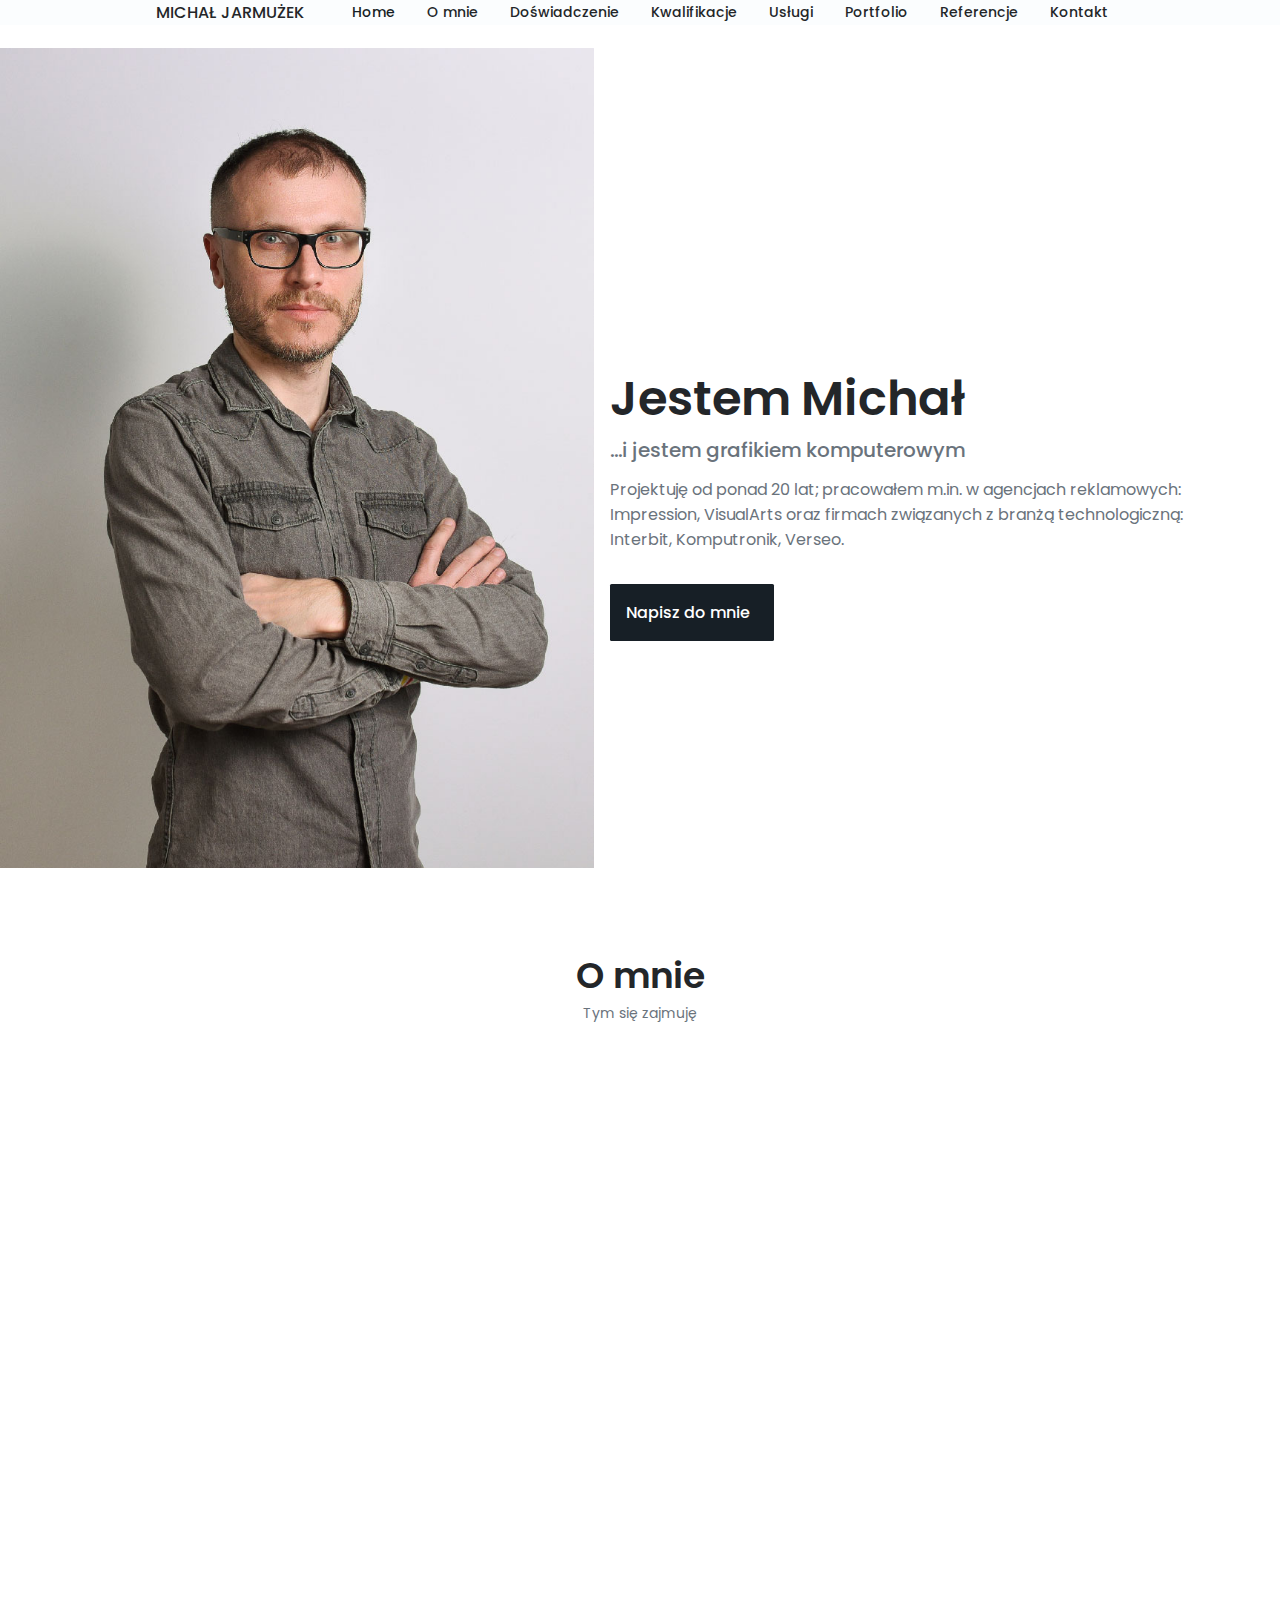
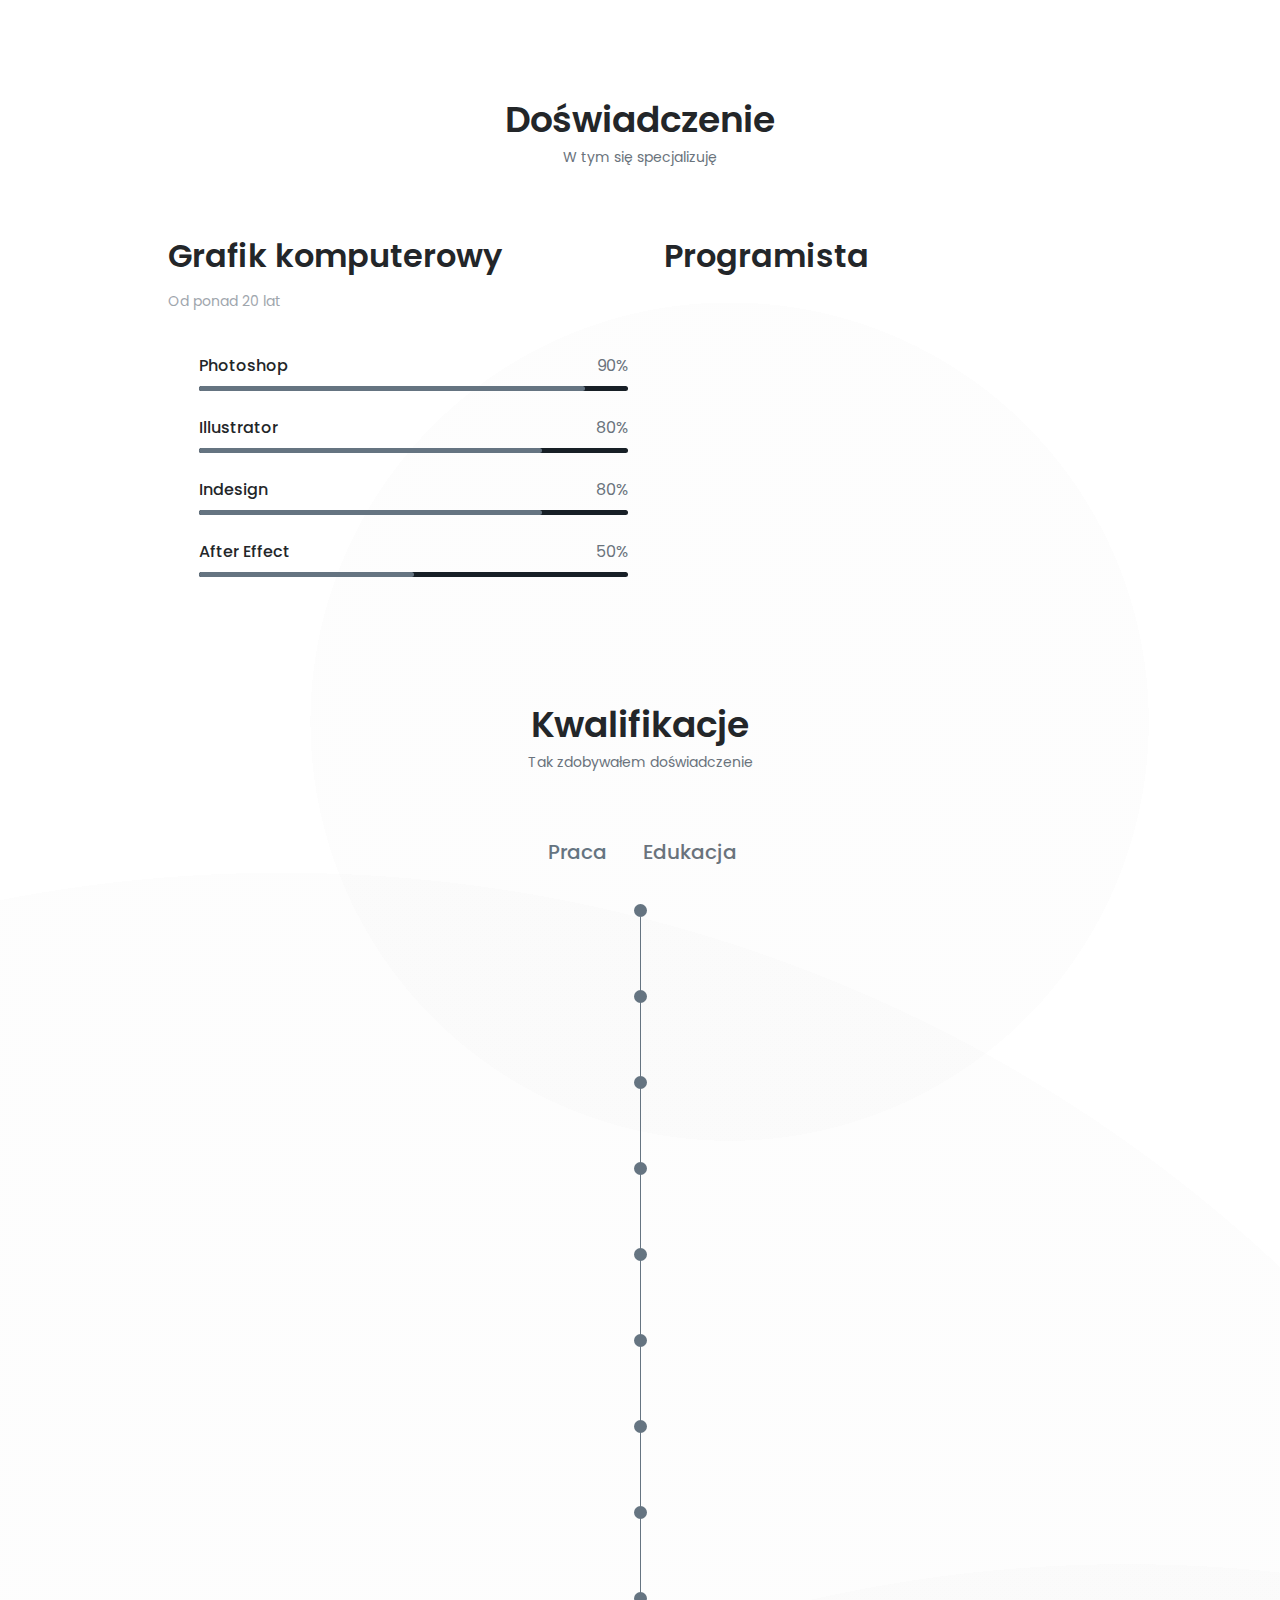
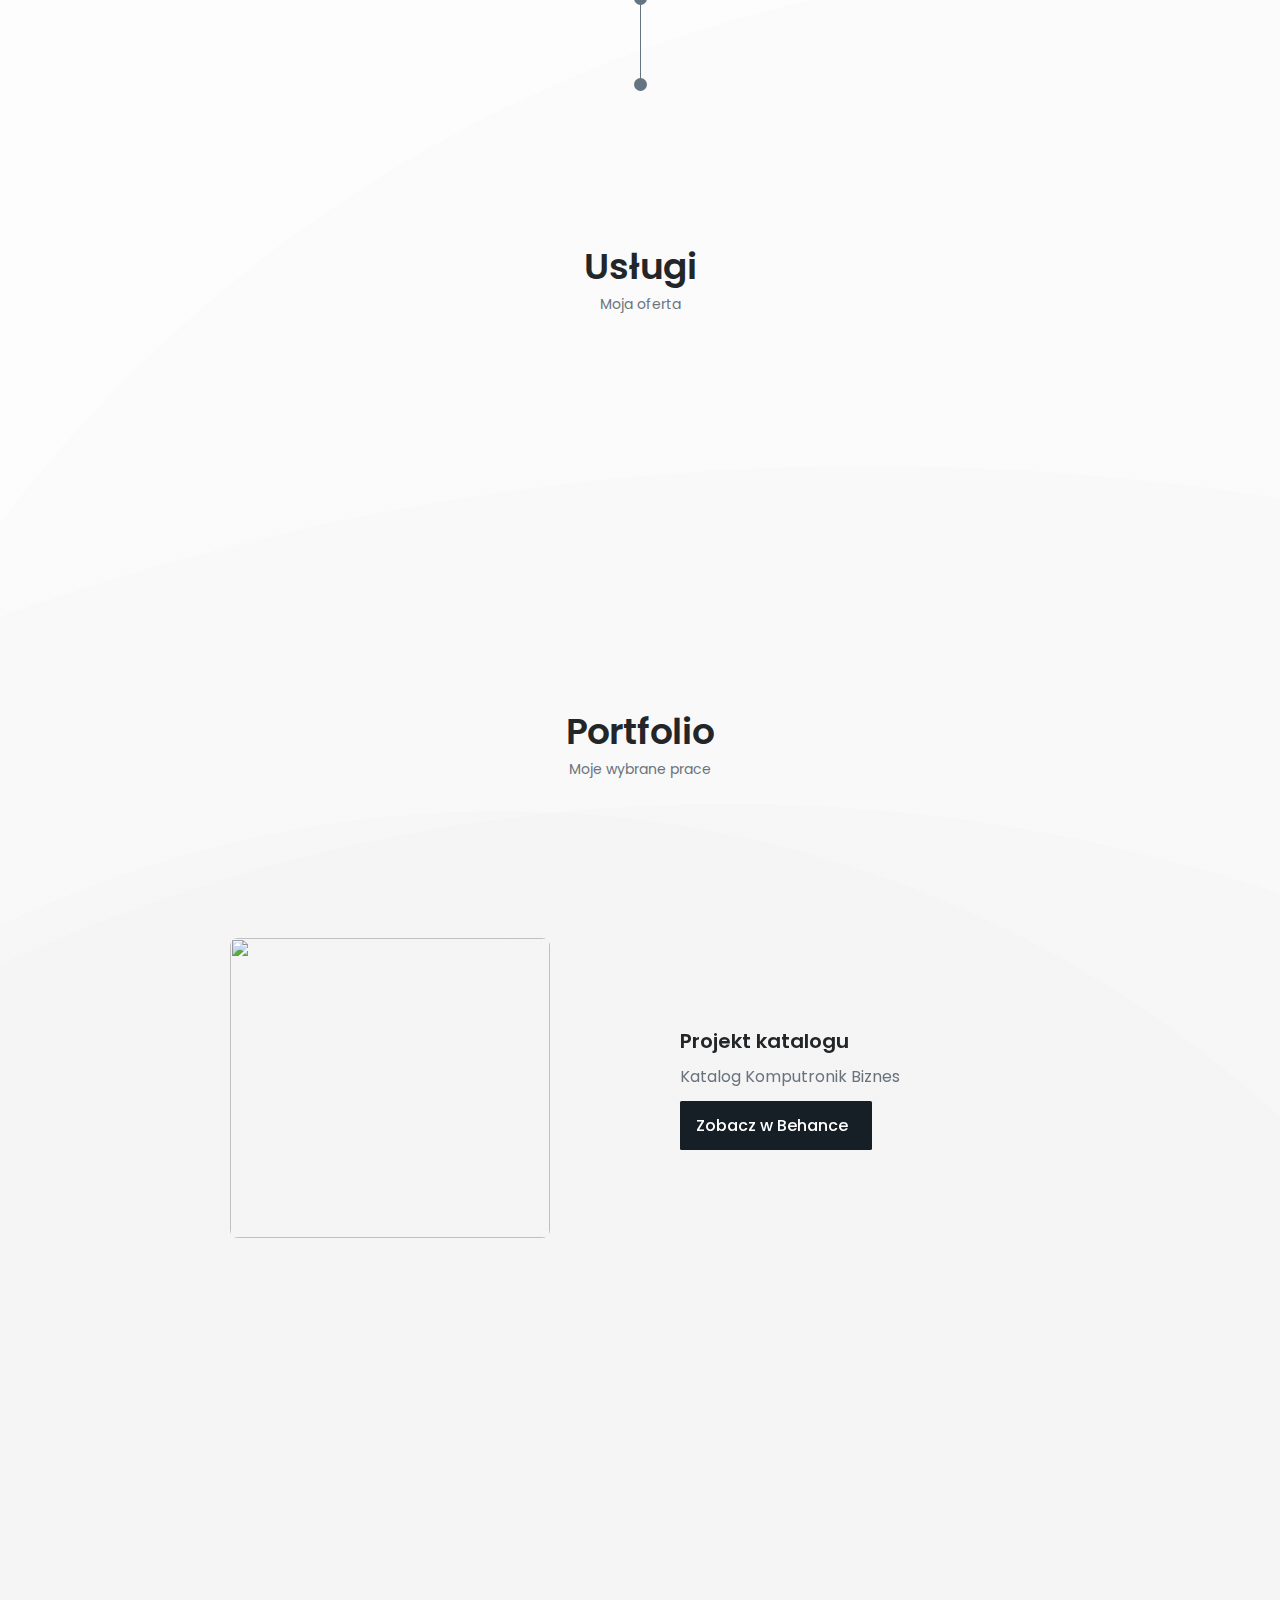
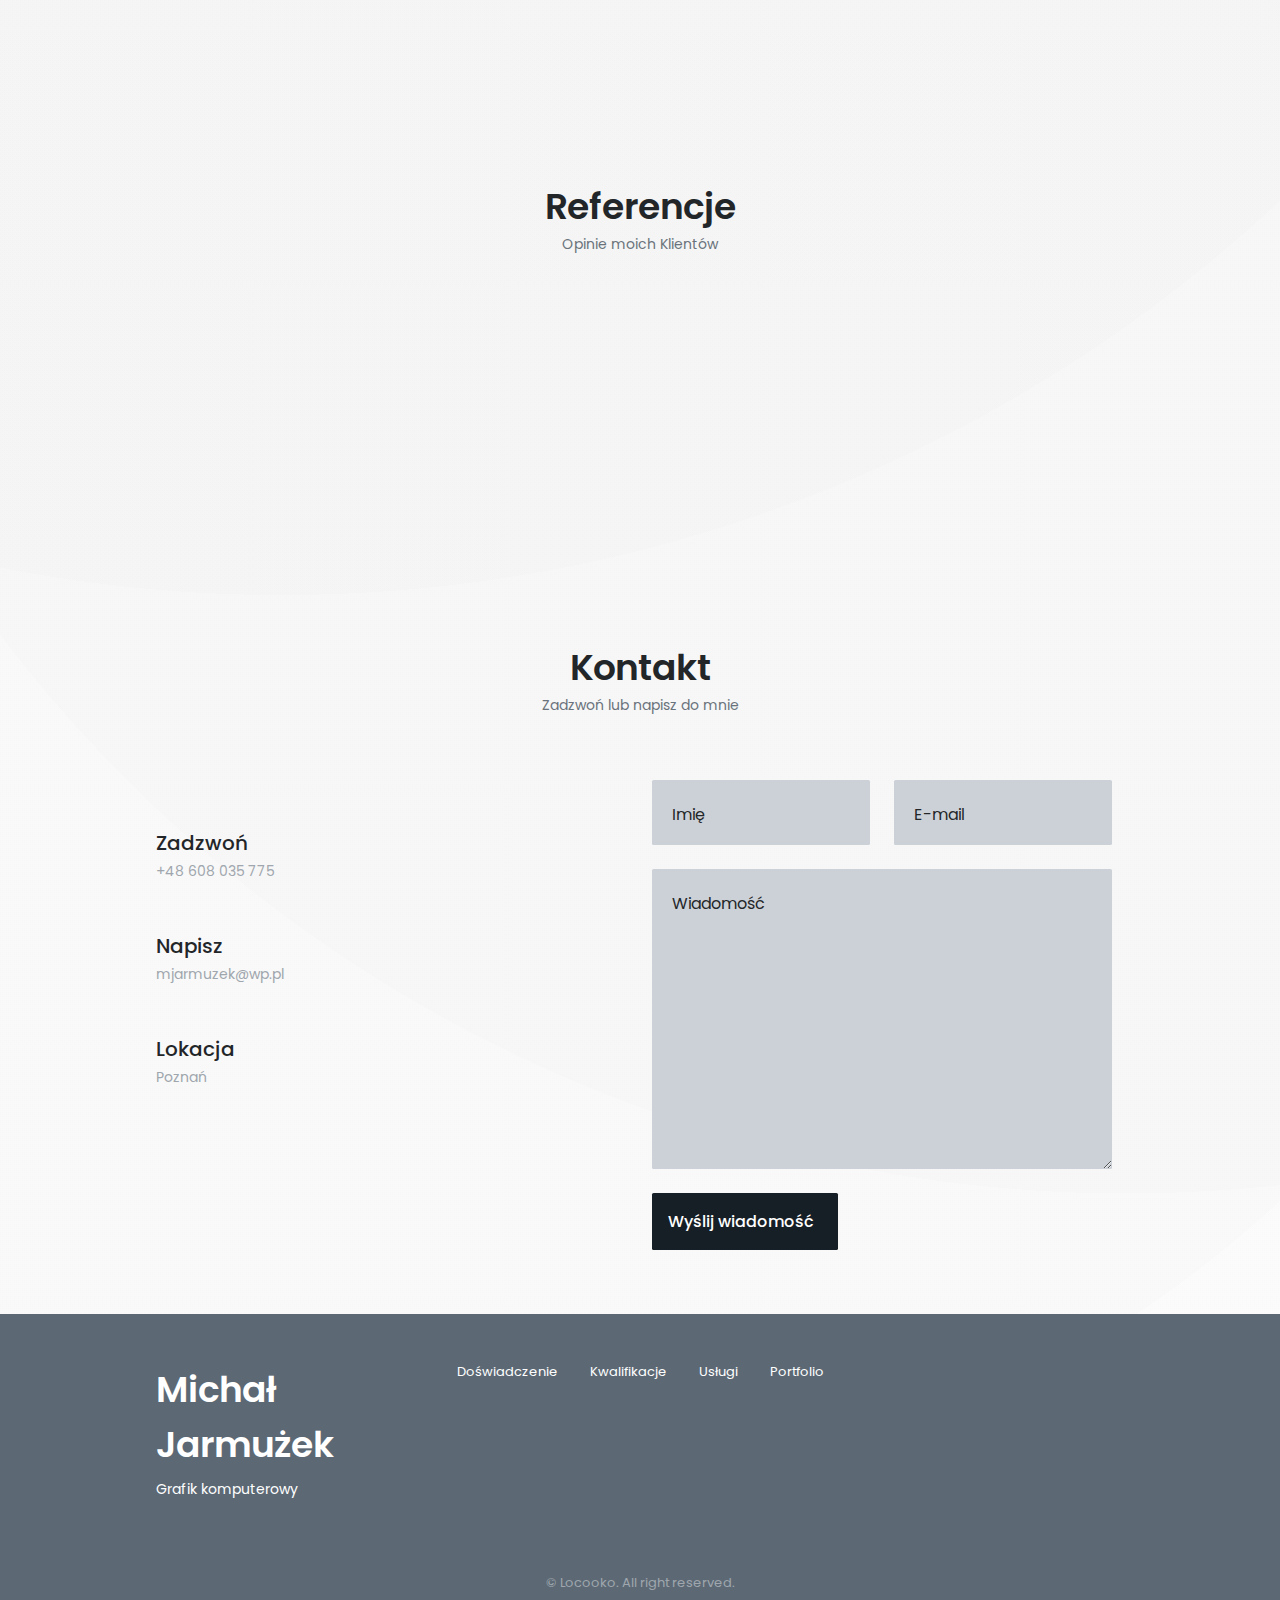
==== index.html @ 57dec16c "Update Portfolio" ====
<!-- https://youtu.be/27JtRAI3QO8?t=8232
www.vantajs.com -->
<!DOCTYPE html>
<html lang="en">

<head>
    <meta charset="UTF-8">
    <meta name="viewport" content="width=device-width, initial-scale=1.0">

    <!--==================== UNICONS ====================-->
    <!-- https://iconscout.com/unicons -->
    <link rel="stylesheet" href="https://unicons.iconscout.com/release/v4.0.0/css/line.css">


    <!--==================== SWIPER CSS ====================-->
    <link rel="stylesheet" href="assets/css/swiper-bundle.min.css">

    <!--==================== CSS ====================-->
    <link rel="stylesheet" href="assets/css/styles.css">

    <!--==================== FADE ====================-->
    <link rel="stylesheet" href="https://unpkg.com/aos@next/dist/aos.css" />

    <title>Michał Jarmużek | PORTFOLIO</title>
</head>

<body>
    <!--==================== HEADER ====================-->
    <header class="header" id="header">
        <nav class="nav container">
            <a href="" class="nav__logo">Michał Jarmużek</a>
            <div class="nav__menu" id="nav-menu">
                <ul class="nav__list grid">
                    <li class="nav__item">
                        <a href="#home" class="nav__link active-link">
                            <i class="uil uil-estate nav__icon"></i> Home
                        </a>
                    </li>
                    <li class="nav__item">
                        <a href="#about" class="nav__link">
                            <i class="uil uil-user nav__icon"></i> O&nbsp;mnie
                        </a>
                    </li>
                    <li class="nav__item">
                        <a href="#skills" class="nav__link">
                            <i class="uil uil-file-alt nav__icon"></i> Doświadczenie
                        </a>
                    </li>
                    <li class="nav__item">
                        <a href="#qualifications" class="nav__link">
                            <i class="uil uil-briefcase-alt nav__icon"></i> Kwalifikacje
                        </a>
                    </li>
                    <li class="nav__item">
                        <a href="#services" class="nav__link">
                            <i class="uil uil-briefcase-alt nav__icon"></i> Usługi
                        </a>
                    </li>
                    <li class="nav__item">
                        <a href="#portfolio" class="nav__link">
                            <i class="uil uil-scenery nav__icon"></i> Portfolio
                        </a>
                    </li>
                    <li class="nav__item">
                        <a href="#testimonials" class="nav__link">
                            <i class="uil uil-clipboard-notes nav__icon"></i> Referencje
                        </a>
                    </li>
                    <li class="nav__item">
                        <a href="#contact" class="nav__link">
                            <i class="uil uil-message nav__icon"></i> Kontakt
                        </a>
                    </li>
                </ul>
                <i class="uil uil-times nav__close" id="nav-close"></i>
            </div>
            <div class="nav__btns">
                <!-- dark mode button -->
                <i class="uil uil-moon change-theme" id="theme-button"></i>
                <div class="nav__toggle" id="nav-toggle">
                    <!-- <i class="uil uil-apps"></i> -->
                    <i class="uil uil-bars"></i>
                </div>
            </div>
        </nav>
    </header>
    <!--==================== MAIN ====================-->
    <main class="main">
        <!--==================== HOME ====================-->
        <section class="home section" id="home">
            <div class="home__container grid">
                <div class="home__photo"><img src="assets/img/about3.jpg" alt=""></div>
                <div class="home__content container grid">
                    <div class="home__data">
                        <h1 class="home__title">Jestem Michał</h1>
                        <h3 class="home__subtitle">...i jestem grafikiem komputerowym</h3>
                        <p class="home__description">
                            Projektuję od ponad 20 lat; pracowałem m.in. w agencjach reklamowych: Impression, VisualArts
                            oraz firmach związanych z branżą technologiczną: Interbit, Komputronik, Verseo.
                        </p>
                        <a href="#contact" class="button button--flex" data-tilt data-tilt-max="20" data-tilt-speed="600"
                            data-tilt-perspective="800">
                            Napisz do mnie <i class="uil uil-message button__icon"></i>
                        </a>
                    </div>
                </div>
            </div>
        </section>

        <!--==================== ABOUT ====================-->
        <section class="about section" id="about">
            <h2 class="section__title">O mnie</h2>
            <span class="section__subtitle">Tym się zajmuję</span>
            <div class="about__container container grid">
                <img src="assets/img/about2.jpg" alt="" class="about__img" data-aos="fade-right"
                    data-aos-duration="1000" data-aos-once="false">
                <div class="about__data" data-aos="fade-left" data-aos-duration="1000" data-aos-once="false">
                    <p class="about__descrition">
                        Moja praca polega na wykonywaniu szerokiego spektrum zadań: od prac koncepcyjnych, przez
                        projektowanie, po kodowanie. Biorę udział w pracach działu kreacji, przygotowuję grafiki
                        koncepcyjne, opracowuję key visuale akcji reklamowych. Zajmuję się przygotowaniem kreacji do
                        kampanii online i outdoor.
                        <br><br>Do wachlarza moich obowiązków należy także projektowanie UI. Wieloletnie doświadczenie
                        wykorzystuję w pracach związanych z projektowaniem UX. Zastosowanie moich pomysłów pomogło
                        usprawnić proces zakupowy w sklepie internetowym Komputronik.pl.
                    </p>
                    <div class="about__info">
                        <div>
                            <span class="about__info-title">20+</span>
                            <span class="about__info-name">Lat <br> doświadczenia</span>
                        </div>
                        <div>
                            <span class="about__info-title">200+</span>
                            <span class="about__info-name">Skończonych <br> projektów</span>
                        </div>
                        <div>
                            <span class="about__info-title">35+</span>
                            <span class="about__info-name">Zadowolonych <br> Klientów</span>
                        </div>
                    </div>
                    <div class="about__buttons">
                        <a download="" href="assets/pdf/Alexa-Cv.pdf" class="button button flex" data-tilt
                            data-tilt-max="20" data-tilt-speed="600" data-tilt-perspective="800">
                            Pobierz CV (PDF)<i class="uil uil-download-alt button__icon"></i>
                        </a>
                    </div>
                </div>
            </div>
        </section>

        <!--==================== SKILLS ====================-->
        <section class="skills section" id="skills">
            <h2 class="section__title">Doświadczenie</h2>
            <span class="section__subtitle">W tym się specjalizuję</span>
            <div class="skills__container container grid">
                <!--==================== SKILL 1 ====================-->
                <div class="skills__content skills__open">
                    <div class="skills__header">
                        <i class="uil uil-swatchbook skills__icon"></i>
                        <div>
                            <h1 class="skills__titles">
                                Grafik komputerowy
                            </h1>
                            <span class="skills__subtitle">Od ponad 20 lat</span>
                        </div>
                        <i class="uil uil-angle-down skills__arrow"></i>
                    </div>
                    <div class="skills__list grid">
                        <div class="skills__data">
                            <div class="skills__titles">
                                <h3 class="skills__name">Photoshop</h3>
                                <span class="skills__number">90%</span>
                            </div>
                            <div class="skills__bar">
                                <span class="skills__percentage skills__photoshop"></span>
                            </div>
                        </div>
                        <div class="skills__data">
                            <div class="skills__titles">
                                <h3 class="skills__name">Illustrator</h3>
                                <span class="skills__number">80%</span>
                            </div>
                            <div class="skills__bar">
                                <span class="skills__percentage skills__illustrator"></span>
                            </div>
                        </div>
                        <div class="skills__data">
                            <div class="skills__titles">
                                <h3 class="skills__name">Indesign</h3>
                                <span class="skills__number">80%</span>
                            </div>
                            <div class="skills__bar">
                                <span class="skills__percentage skills__indesign"></span>
                            </div>
                        </div>
                        <div class="skills__data">
                            <div class="skills__titles">
                                <h3 class="skills__name">After Effect</h3>
                                <span class="skills__number">50%</span>
                            </div>
                            <div class="skills__bar">
                                <span class="skills__percentage skills__after"></span>
                            </div>
                        </div>
                    </div>
                </div>
                <!--==================== SKILL 2 ====================-->
                <div class="skills__content skills__close">
                    <div class="skills__header">
                        <i class="uil uil-brackets-curly skills__icon"></i>
                        <div>
                            <h1 class="skills__titles">
                                Programista
                            </h1>
                            <!-- <span class="skills__subtitle">Od ponad 5 lat</span> -->
                        </div>
                        <i class="uil uil-angle-down skills__arrow"></i>
                    </div>
                    <div class="skills__list grid">
                        <div class="skills__data">
                            <div class="skills__titles">
                                <h3 class="skills__name">HTML</h3>
                                <span class="skills__number">90%</span>
                            </div>
                            <div class="skills__bar">
                                <span class="skills__percentage skills__html"></span>
                            </div>
                        </div>
                        <div class="skills__data">
                            <div class="skills__titles">
                                <h3 class="skills__name">CSS</h3>
                                <span class="skills__number">70%</span>
                            </div>
                            <div class="skills__bar">
                                <span class="skills__percentage skills__css"></span>
                            </div>
                        </div>
                        <div class="skills__data">
                            <div class="skills__titles">
                                <h3 class="skills__name">JS</h3>
                                <span class="skills__number">50%</span>
                            </div>
                            <div class="skills__bar">
                                <span class="skills__percentage skills__js"></span>
                            </div>
                        </div>
                        <div class="skills__data">
                            <div class="skills__titles">
                                <h3 class="skills__name">Python</h3>
                                <span class="skills__number">30%</span>
                            </div>
                            <div class="skills__bar">
                                <span class="skills__percentage skills__python"></span>
                            </div>
                        </div>
                    </div>
                </div>

            </div>
        </section>

        <!--==================== QUALIFICATION ====================-->
        <section class="qualification section" id="qualifications">
            <h2 class="section__title">Kwalifikacje</h2>
            <span class="section__subtitle">Tak zdobywałem doświadczenie</span>
            <div class="qualification__container container">
                <div class="qualification__tabs">
                    <div class="qualification__button button--flex qualification__active" data-target="#work">
                        <i class="uil uil-briefcase-alt qualification__icon"></i> Praca
                    </div>
                    <div class="qualification__button button--flex" data-target="#education">
                        <i class="uil uil-graduation-cap qualification__icon"></i> Edukacja
                    </div>
                </div>
                <div class="qualification__sections">
                    <!--==================== QUALIFICATION CONTENT 1 ====================-->
                    <div class="qualification__content" data-content id="education">
                        <div class="qualification__data">
                            <div data-aos="fade-up" data-aos-duration="1000" data-aos-once="false">
                                <h3 class="qualification__title">Informatyka w zakresie inżynierii oprogramowania</h3>
                                <span class="qualification__subtitle">Uniwersytet Zielonogórski</span>
                                <div class="qualification__calendar">
                                    <i class="uil uil-calendar-alt"></i> 2001 - 2003
                                </div>
                            </div>
                            <div>
                                <span class="qualification__rounder"></span>
                                <span class="qualification__line"></span>
                            </div>
                        </div>
                        <div class="qualification__data">
                            <div></div>
                            <div>
                                <span class="qualification__rounder"></span>
                                <span class="qualification__line"></span>
                            </div>
                            <div data-aos="fade-up" data-aos-duration="1000" data-aos-once="false">
                                <h3 class="qualification__title">Informatyka w zakresie inżynierii oprogramowania</h3>
                                <span class="qualification__subtitle">Politechnika Zielonogórska</span>
                                <div class="qualification__calendar">
                                    <i class="uil uil-calendar-alt"></i> 1997 - 2001
                                </div>
                            </div>
                        </div>
                        <div class="qualification__data">
                            <div data-aos="fade-up" data-aos-duration="1000" data-aos-once="false">
                                <h3 class="qualification__title">Liceum Ogólnokształcące</h3>
                                <span class="qualification__subtitle">Kościan</span>
                                <div class="qualification__calendar">
                                    <i class="uil uil-calendar-alt"></i> 1993 - 1997
                                </div>
                            </div>
                            <div>
                                <span class="qualification__rounder"></span>
                                <!-- <span class="qualification__line"></span> -->
                            </div>
                        </div>
                    </div>
                    <!--==================== QUALIFICATION CONTENT 2 ====================-->
                    <div class="qualification__content qualification__active" data-content id="work">
                        <div class="qualification__data">
                            <div data-aos="fade-up" data-aos-duration="1000" data-aos-once="false">
                                <h3 class="qualification__title">Graphic Designer</h3>
                                <span class="qualification__subtitle">Verseo ADS</span>
                                <div class="qualification__calendar">
                                    <i class="uil uil-calendar-alt"></i> sie 2020 - obecnie
                                </div>
                            </div>
                            <div>
                                <span class="qualification__rounder"></span>
                                <span class="qualification__line"></span>
                            </div>
                        </div>
                        <div class="qualification__data">
                            <div></div>
                            <div>
                                <span class="qualification__rounder"></span>
                                <span class="qualification__line"></span>
                            </div>
                            <div data-aos="fade-up" data-aos-duration="1000" data-aos-once="false">
                                <h3 class="qualification__title">Graphic Designer</h3>
                                <span class="qualification__subtitle">Locooko</span>
                                <div class="qualification__calendar">
                                    <i class="uil uil-calendar-alt"></i> kwi 2016 - obecnie
                                </div>
                            </div>
                        </div>
                        <div class="qualification__data">
                            <div data-aos="fade-up" data-aos-duration="1000" data-aos-once="false">
                                <h3 class="qualification__title">UX Designer</h3>
                                <span class="qualification__subtitle">Komputronik</span>
                                <div class="qualification__calendar">
                                    <i class="uil uil-calendar-alt"></i> kwi 2017 - mar 2020
                                </div>
                            </div>
                            <div>
                                <span class="qualification__rounder"></span>
                                <span class="qualification__line"></span>
                            </div>
                        </div>
                        <div class="qualification__data">
                            <div></div>
                            <div>
                                <span class="qualification__rounder"></span>
                                <span class="qualification__line"></span>
                            </div>
                            <div data-aos="fade-up" data-aos-duration="1000" data-aos-once="false">
                                <h3 class="qualification__title">Graphic Designer</h3>
                                <span class="qualification__subtitle">Komputronik</span>
                                <div class="qualification__calendar">
                                    <i class="uil uil-calendar-alt"></i> kwi 2016 - mar 2020
                                </div>
                            </div>
                        </div>
                        <div class="qualification__data">
                            <div data-aos="fade-up" data-aos-duration="1000" data-aos-once="false">
                                <h3 class="qualification__title">DTP Specialist</h3>
                                <span class="qualification__subtitle">Komputronik</span>
                                <div class="qualification__calendar">
                                    <i class="uil uil-calendar-alt"></i> paź 2007 - mar 2020
                                </div>
                            </div>
                            <div>
                                <span class="qualification__rounder"></span>
                                <span class="qualification__line"></span>
                            </div>
                        </div>
                        <div class="qualification__data">
                            <div></div>
                            <div>
                                <span class="qualification__rounder"></span>
                                <span class="qualification__line"></span>
                            </div>
                            <div data-aos="fade-up" data-aos-duration="1000" data-aos-once="false">
                                <h3 class="qualification__title">Senior Webmaster</h3>
                                <span class="qualification__subtitle">Komputronik</span>
                                <div class="qualification__calendar">
                                    <i class="uil uil-calendar-alt"></i> paź 2007 - mar 2020
                                </div>
                            </div>
                        </div>
                        <div class="qualification__data">
                            <div data-aos="fade-up" data-aos-duration="1000" data-aos-once="false">
                                <h3 class="qualification__title">Graphic Designer</h3>
                                <span class="qualification__subtitle">VisualArts</span>
                                <div class="qualification__calendar">
                                    <i class="uil uil-calendar-alt"></i> wrz 2005 - kwi 2010
                                </div>
                            </div>
                            <div>
                                <span class="qualification__rounder"></span>
                                <span class="qualification__line"></span>
                            </div>
                        </div>
                        <div class="qualification__data">
                            <div></div>
                            <div>
                                <span class="qualification__rounder"></span>
                                <span class="qualification__line"></span>
                            </div>
                            <div data-aos="fade-up" data-aos-duration="1000" data-aos-once="false">
                                <h3 class="qualification__title">Senior Webmaster</h3>
                                <span class="qualification__subtitle">Interbit</span>
                                <div class="qualification__calendar">
                                    <i class="uil uil-calendar-alt"></i> cze 2002 - sie 2005
                                </div>
                            </div>
                        </div>
                        <div class="qualification__data">
                            <div data-aos="fade-up" data-aos-duration="1000" data-aos-once="false">
                                <h3 class="qualification__title">Web Developer</h3>
                                <span class="qualification__subtitle">VisualArts</span>
                                <div class="qualification__calendar">
                                    <i class="uil uil-calendar-alt"></i> cze 2002 - sie 2005
                                </div>
                            </div>
                            <div>
                                <span class="qualification__rounder"></span>
                                <span class="qualification__line"></span>
                            </div>
                        </div>
                        <div class="qualification__data">
                            <div></div>
                            <div>
                                <span class="qualification__rounder"></span>
                                <!-- <span class="qualification__line"></span> -->
                            </div>
                            <div data-aos="fade-up" data-aos-duration="1000" data-aos-once="false">
                                <h3 class="qualification__title">Graphic Designer</h3>
                                <span class="qualification__subtitle">Impression</span>
                                <div class="qualification__calendar">
                                    <i class="uil uil-calendar-alt"></i> wrz 2000 - maj 2002
                                </div>
                            </div>
                        </div>
                    </div>
                </div>
            </div>
        </section>


        <!--==================== SERVICES ====================-->
        <section class="services section" id="services">
            <h2 class="section__title">Usługi</h2>
            <span class="section__subtitle">Moja oferta</span>

            <div class="services__container container grid">
                <!--==================== SERVICE 1 ====================-->
                <div class="services__content" data-aos="fade-up" data-aos-duration="500" data-aos-once="false">
                    <div>
                        <i class="uil uil-pen services__icon"></i>
                        <h3 class="services__title">Grafik komputerowy</h3>
                    </div>
                    <span class="button button--flex button--small button--link services__button">
                        Sprawdź
                        <i class="uil uil-arrow-right button__icon"></i>
                    </span>
                    <div class="services__modal">
                        <div class="services__modal-content">
                            <h4 class="services__modal-title">Grafik komputerowy</h4>
                            <i class="uil uil-times services__modal-close"></i>
                            <ul class="services__modal-services grid">
                                <li class="services__modal-service">
                                    <i class="uil uil-check-circle services__modal-icon"></i>
                                    <p>Broszury, katalogi </p>
                                </li>
                                <li class="services__modal-service">
                                    <i class="uil uil-check-circle services__modal-icon"></i>
                                    <p>Wizytówki, papier firmowy i koperty </p>
                                </li>
                                <li class="services__modal-service">
                                    <i class="uil uil-check-circle services__modal-icon"></i>
                                    <p>Logo i elementy markowe </p>
                                </li>
                                <li class="services__modal-service">
                                    <i class="uil uil-check-circle services__modal-icon"></i>
                                    <p>Plakaty, banery i oznakowania </p>
                                </li>
                                <li class="services__modal-service">
                                    <i class="uil uil-check-circle services__modal-icon"></i>
                                    <p>Grafika w mediach społecznościowych i cyfrowe reklamy marketingowe </p>
                                </li>
                            </ul>
                        </div>
                    </div>
                </div>
                <!--==================== SERVICE 2 ====================-->
                <div class="services__content" data-aos="fade-up" data-aos-duration="750" data-aos-once="false">
                    <div>
                        <i class="uil uil-web-grid services__icon"></i>
                        <h3 class="services__title">Projektant<br>UI/UX</h3>
                    </div>
                    <span class="button button--flex button--small button--link services__button">
                        Sprawdź
                        <i class="uil uil-arrow-right button__icon"></i>
                    </span>
                    <div class="services__modal">
                        <div class="services__modal-content">
                            <h4 class="services__modal-title">Projektant<br>UI/UX</h4>
                            <i class="uil uil-times services__modal-close"></i>
                            <ul class="services__modal-services grid">
                                <li class="services__modal-service">
                                    <i class="uil uil-check-circle services__modal-icon"></i>
                                    <p>Lorem ipsum dolor sit amet.</p>
                                </li>
                                <li class="services__modal-service">
                                    <i class="uil uil-check-circle services__modal-icon"></i>
                                    <p>Quos! Laudantium, quibusdam earum.</p>
                                </li>
                                <li class="services__modal-service">
                                    <i class="uil uil-check-circle services__modal-icon"></i>
                                    <p>Delectus dolores, dolore officiis voluptas.</p>
                                </li>
                                <li class="services__modal-service">
                                    <i class="uil uil-check-circle services__modal-icon"></i>
                                    <p>Dicta reiciendis? Soluta, blanditiis!</p>
                                </li>
                            </ul>
                        </div>
                    </div>
                </div>
                <!--==================== SERVICE 3 ====================-->
                <div class="services__content" data-aos="fade-up" data-aos-duration="1000" data-aos-once="false">
                    <div>
                        <i class="uil uil-arrow services__icon"></i>
                        <h3 class="services__title">Frontend<br>Developer</h3>
                    </div>
                    <span class="button button--flex button--small button--link services__button">
                        Sprawdź
                        <i class="uil uil-arrow-right button__icon"></i>
                    </span>
                    <div class="services__modal">
                        <div class="services__modal-content">
                            <h4 class="services__modal-title">Frontend<br>Developer</h4>
                            <i class="uil uil-times services__modal-close"></i>
                            <ul class="services__modal-services grid">
                                <li class="services__modal-service">
                                    <i class="uil uil-check-circle services__modal-icon"></i>
                                    <p>Lorem ipsum dolor sit amet.</p>
                                </li>
                                <li class="services__modal-service">
                                    <i class="uil uil-check-circle services__modal-icon"></i>
                                    <p>Quos! Laudantium, quibusdam earum.</p>
                                </li>
                                <li class="services__modal-service">
                                    <i class="uil uil-check-circle services__modal-icon"></i>
                                    <p>Delectus dolores, dolore officiis voluptas.</p>
                                </li>
                                <li class="services__modal-service">
                                    <i class="uil uil-check-circle services__modal-icon"></i>
                                    <p>Dicta reiciendis? Soluta, blanditiis!</p>
                                </li>
                            </ul>
                        </div>
                    </div>
                </div>

            </div>
        </section>

        <!--==================== PORTFOLIO ====================-->
        <section class="portfolio section" id="portfolio">
            <h2 class="section__title">Portfolio</h2>
            <span class="section__subtitle">Moje wybrane prace</span>
            <div class="portfolio__container container swiper-container">
                <div class="portfolio__tabs">
                    <div class="portfolio__topButton button--flex list active" data-filter="all" data-aos="fade-up"
                        data-aos-duration="500" data-aos-once="false" onclick="filterWork()">
                        <i class="uil uil-briefcase-alt portfolio__icon"></i> Wszystkie
                    </div>
                    <div class="portfolio__topButton button--flex list" data-filter="online" data-aos="fade-up"
                        data-aos-duration="750" data-aos-once="false" onclick="filterWork()">
                        <i class="uil uil-graduation-cap portfolio__icon"></i> Online
                    </div>
                    <div class="portfolio__topButton button--flex list" data-filter="print" data-aos="fade-up"
                        data-aos-duration="1000" data-aos-once="false" onclick="filterWork()">
                        <i class="uil uil-print portfolio__icon"></i> Druk
                    </div>
                    <div class="portfolio__topButton button--flex list" data-filter="icons" data-aos="fade-up"
                        data-aos-duration="1000" data-aos-once="false" onclick="filterWork()">
                        <i class="uil uil-icons portfolio__icon"></i> Ikony
                    </div>
                </div>
                <div class="swiper-wrapper">
                    <!--==================== PORTFOLIO ====================-->
                    <div class="portfolio__content grid swiper-slide" data-item="print">
                        <img src="https://mir-s3-cdn-cf.behance.net/project_modules/1400/a3f1d791390387.5e3095b7f1b62.jpg"
                            alt="" class="portfolio__img">
                        <div class="portfolio__data">
                            <h3 class="portfolio__title">Projekt katalogu</h3>
                            <p class="portfolio__description">Katalog Komputronik Biznes</p>
                            <a href="https://www.behance.net/gallery/91390387/Katalog-Komputronik-Biznes"
                                class="button button--flex button--small portfolio__button" data-tilt data-tilt-max="20"
                                data-tilt-speed="600" data-tilt-perspective="800">
                                Zobacz w Behance
                                <i class="uil uil-arrow-right button__icon"></i>
                            </a>
                        </div>
                    </div>
                    <!--==================== PORTFOLIO ====================-->
                    <div class="portfolio__content grid swiper-slide" data-item="print">
                        <img src="https://mir-s3-cdn-cf.behance.net/project_modules/1400/a8fbc291389967.5e3093e7272dc.jpg"
                            alt="" class="portfolio__img">
                        <div class="portfolio__data">
                            <h3 class="portfolio__title">Projekt ulotki</h3>
                            <p class="portfolio__description">Ulotka Komputronik Gaming</p>
                            <a href="https://www.behance.net/gallery/91389967/Ulotka-Komputronik-Gaming"
                                class="button button--flex button--small portfolio__button" data-tilt data-tilt-max="20"
                                data-tilt-speed="600" data-tilt-perspective="800">
                                Zobacz w Behance
                                <i class="uil uil-arrow-right button__icon"></i>
                            </a>
                        </div>
                    </div>

                    <!--==================== PORTFOLIO ====================-->
                    <div class="portfolio__content grid swiper-slide" data-item="print">
                        <img src="https://mir-s3-cdn-cf.behance.net/project_modules/1400/f38c5091388511.5e308df2c105a.jpg"
                            alt="" class="portfolio__img">
                        <div class="portfolio__data">
                            <h3 class="portfolio__title">Projekt ulotki</h3>
                            <p class="portfolio__description">Ulotka Komputronik Gaming</p>
                            <a href="https://www.behance.net/gallery/91388511/Ulotka-Komputronik-Gaming"
                                class="button button--flex button--small portfolio__button" data-tilt data-tilt-max="20"
                                data-tilt-speed="600" data-tilt-perspective="800">
                                Zobacz w Behance
                                <i class="uil uil-arrow-right button__icon"></i>
                            </a>
                        </div>
                    </div>

                    <!--==================== PORTFOLIO ====================-->
                    <div class="portfolio__content grid swiper-slide" data-item="print">
                        <img src="https://mir-s3-cdn-cf.behance.net/project_modules/1400/2a8ed491388119.5e308c5b42544.jpg"
                            alt="" class="portfolio__img">
                        <div class="portfolio__data">
                            <h3 class="portfolio__title">Projekt ulotki</h3>
                            <p class="portfolio__description">Ulotka Komputronik</p>
                            <a href="https://www.behance.net/gallery/91388119/Ulotka-Komputronik"
                                class="button button--flex button--small portfolio__button" data-tilt data-tilt-max="20"
                                data-tilt-speed="600" data-tilt-perspective="800">
                                Zobacz w Behance
                                <i class="uil uil-arrow-right button__icon"></i>
                            </a>
                        </div>
                    </div>

                    <!--==================== PORTFOLIO ====================-->
                    <div class="portfolio__content grid swiper-slide" data-item="print">
                        <img src="https://mir-s3-cdn-cf.behance.net/project_modules/1400/eb367991387633.5e308a6436113.jpg"
                            alt="" class="portfolio__img">
                        <div class="portfolio__data">
                            <h3 class="portfolio__title">Projekt ulotki</h3>
                            <p class="portfolio__description">Ulotka Komputronik Gaming</p>
                            <a href="https://www.behance.net/gallery/91387633/Ulotka-Komputronik-Gaming"
                                class="button button--flex button--small portfolio__button" data-tilt data-tilt-max="20"
                                data-tilt-speed="600" data-tilt-perspective="800">
                                Zobacz w Behance
                                <i class="uil uil-arrow-right button__icon"></i>
                            </a>
                        </div>
                    </div>

                    <!--==================== PORTFOLIO ====================-->
                    <div class="portfolio__content grid swiper-slide" data-item="print">
                        <img src="https://mir-s3-cdn-cf.behance.net/project_modules/1400/9a768d91387125.5e3087fe2aacb.jpg"
                            alt="" class="portfolio__img">
                        <div class="portfolio__data">
                            <h3 class="portfolio__title">Projekt ulotki</h3>
                            <p class="portfolio__description">Ulotka na otwarcie salonu Komputronik</p>
                            <a href="https://www.behance.net/gallery/91387125/Ulotka-na-otwarcie-salonu-Komputronik"
                                class="button button--flex button--small portfolio__button" data-tilt data-tilt-max="20"
                                data-tilt-speed="600" data-tilt-perspective="800">
                                Zobacz w Behance
                                <i class="uil uil-arrow-right button__icon"></i>
                            </a>
                        </div>
                    </div>
                    <!--==================== PORTFOLIO ====================-->
                    <div class="portfolio__content grid swiper-slide" data-item="print">
                        <img src="https://mir-s3-cdn-cf.behance.net/project_modules/max_1200/2c6c6499942983.5efdd004aa7eb.png"
                            alt="" class="portfolio__img">
                        <div class="portfolio__data">
                            <h3 class="portfolio__title">Projekt opakowania</h3>
                            <p class="portfolio__description">Projekt opakowania dla Babyono</p>
                            <a href="https://www.behance.net/gallery/99942983/Projekt-opakowania-dla-Babyono"
                                class="button button--flex button--small portfolio__button" data-tilt data-tilt-max="20"
                                data-tilt-speed="600" data-tilt-perspective="800">
                                Zobacz w Behance
                                <i class="uil uil-arrow-right button__icon"></i>
                            </a>
                        </div>
                    </div>
                    <!--==================== PORTFOLIO ====================-->
                    <div class="portfolio__content grid swiper-slide" data-item="online">
                        <img src="https://mir-s3-cdn-cf.behance.net/project_modules/1400_opt_1/90da2999818161.5efb47f3289aa.jpg"
                            alt="" class="portfolio__img">
                        <div class="portfolio__data">
                            <h3 class="portfolio__title">Projekty plakatów</h3>
                            <p class="portfolio__description">Projekty plakatów dla usług i produktów firmy Profix
                                Multichem.</p>
                            <a href="https://www.behance.net/gallery/99818161/Projekty-plakatow-dla-Profix-Multichem"
                                class="button button--flex button--small portfolio__button btnBehance" data-tilt
                                data-tilt-max="20" data-tilt-speed="600" data-tilt-perspective="800">
                                Zobacz w Behance
                                <i class="uil uil-arrow-right button__icon"></i>
                            </a>
                        </div>
                    </div>
                    <!--==================== PORTFOLIO ====================-->
                    <div class="portfolio__content grid swiper-slide" data-item="online">
                        <img src="https://mir-s3-cdn-cf.behance.net/project_modules/max_1200/d874db111056943.5ffb0cb1c70ed.jpg"
                            alt="" class="portfolio__img">
                        <div class="portfolio__data">
                            <h3 class="portfolio__title">Materiały do kampanii online</h3>
                            <p class="portfolio__description">Kampania bannerowa Lipowa Aleja.</p>
                            <a href="https://www.behance.net/gallery/111056943/Kampania-bannerowa-Lipowa-Aleja-Verseo"
                                class="button button--flex button--small portfolio__button btnBehance" data-tilt
                                data-tilt-max="20" data-tilt-speed="600" data-tilt-perspective="800">
                                Zobacz w Behance
                                <i class="uil uil-arrow-right button__icon"></i>
                            </a>
                        </div>
                    </div>
                    <!--==================== PORTFOLIO ====================-->
                    <div class="portfolio__content grid swiper-slide" data-item="online">
                        <img src="https://mir-s3-cdn-cf.behance.net/project_modules/max_1200/10c26f111053473.5ffafbf469e49.jpg"
                            alt="" class="portfolio__img">
                        <div class="portfolio__data">
                            <h3 class="portfolio__title">Projekt landingpage</h3>
                            <p class="portfolio__description">Projekt strony internetowej z raportami dla Verseo.</p>
                            <a href="https://www.behance.net/gallery/111053473/Projekt-strony-internetowej-z-raportami-dla-Verseo"
                                class="button button--flex button--small portfolio__button" data-tilt data-tilt-max="20"
                                data-tilt-speed="600" data-tilt-perspective="800">
                                Zobacz w Behance
                                <i class="uil uil-arrow-right button__icon"></i>
                            </a>
                        </div>
                    </div>
                    <!--==================== PORTFOLIO ====================-->
                    <div class="portfolio__content grid swiper-slide" data-item="icons">
                        <img src="https://mir-s3-cdn-cf.behance.net/project_modules/max_1200/00d20799886393.5efc9f36dcef8.jpg"
                            alt="" class="portfolio__img">
                        <div class="portfolio__data">
                            <h3 class="portfolio__title">Projekt ikonki</h3>
                            <p class="portfolio__description">Ikonki dla usługi "Dostawa AGD z wniesieniem".</p>
                            <a href="https://www.behance.net/gallery/99886393/Ikonki-dla-uslugi-Dostawa-AGD-z-wniesieniem"
                                class="button button--flex button--small portfolio__button" data-tilt data-tilt-max="20"
                                data-tilt-speed="600" data-tilt-perspective="800">
                                Zobacz w Behance
                                <i class="uil uil-arrow-right button__icon"></i>
                            </a>
                        </div>
                    </div>
                    <!--==================== PORTFOLIO ====================-->
                    <div class="portfolio__content grid swiper-slide" data-item="print">
                        <img src="https://mir-s3-cdn-cf.behance.net/project_modules/max_1200/486a5999818641.5efb4991e2091.jpg"
                            alt="" class="portfolio__img">
                        <div class="portfolio__data">
                            <h3 class="portfolio__title">Projekty plakatów</h3>
                            <p class="portfolio__description">Projekty plakatów dla usług i produktów firmy Profix
                                Multichem.</p>
                            <a href="https://www.behance.net/gallery/99818641/Projekty-plakatow-dla-Profix-Multichem"
                                class="button button--flex button--small portfolio__button" data-tilt data-tilt-max="20"
                                data-tilt-speed="600" data-tilt-perspective="800">
                                Zobacz w Behance
                                <i class="uil uil-arrow-right button__icon"></i>
                            </a>
                        </div>
                    </div>
                    <!--==================== PORTFOLIO ====================-->
                    <div class="portfolio__content grid swiper-slide" data-item="online">
                        <img src="https://mir-s3-cdn-cf.behance.net/project_modules/max_1200/88342592338823.5e493b6eca109.jpg"
                            alt="" class="portfolio__img">
                        <div class="portfolio__data">
                            <h3 class="portfolio__title">Landingpage Enova365</h3>
                            <p class="portfolio__description">Projekt strony internetowej Enova365 dla Komputronik</p>
                            <a href="https://www.behance.net/gallery/92338823/Projekt-strony-internetowej-Enova365-dla-Komputronik"
                                class="button button--flex button--small portfolio__button" data-tilt data-tilt-max="20"
                                data-tilt-speed="600" data-tilt-perspective="800">
                                Zobacz w Behance
                                <i class="uil uil-arrow-right button__icon"></i>
                            </a>
                        </div>
                    </div>
                    <!--==================== PORTFOLIO ====================-->
                    <div class="portfolio__content grid swiper-slide" data-item="online">
                        <img src="https://mir-s3-cdn-cf.behance.net/project_modules/disp/7243dc90072021.5e0ca152e79dc.jpg"
                            alt="" class="portfolio__img">
                        <div class="portfolio__data">
                            <h3 class="portfolio__title">Landingpage Hiperkonwergencja</h3>
                            <p class="portfolio__description">Projekty online Hiperkonwergencja Komputronik Biznes</p>
                            <a href="https://www.behance.net/gallery/90072021/Projekty-online-Hiperkonwergencja-Komputronik-Biznes"
                                class="button button--flex button--small portfolio__button" data-tilt data-tilt-max="20"
                                data-tilt-speed="600" data-tilt-perspective="800">
                                Zobacz w Behance
                                <i class="uil uil-arrow-right button__icon"></i>
                            </a>
                        </div>
                    </div>
                    <!--==================== PORTFOLIO ====================-->
                    <div class="portfolio__content grid swiper-slide" data-item="print">
                        <img src="https://mir-s3-cdn-cf.behance.net/project_modules/max_1200/47143480312475.5cdd5ea8e4ecb.jpg"
                            alt="" class="portfolio__img">
                        <div class="portfolio__data">
                            <h3 class="portfolio__title">Kampania Smog w Polsce</h3>
                            <p class="portfolio__description">Ulotki "smogowe" Komputronik</p>
                            <a href="https://www.behance.net/gallery/80312475/Ulotki-smogowe-Komputronik"
                                class="button button--flex button--small portfolio__button" data-tilt data-tilt-max="20"
                                data-tilt-speed="600" data-tilt-perspective="800">
                                Zobacz w Behance
                                <i class="uil uil-arrow-right button__icon"></i>
                            </a>
                        </div>
                    </div>
                </div>
                <div class="swiper-button-next">
                    <i class="uil uil-angle-right-b swiper-portfolio-icon"></i>
                </div>
                <div class="swiper-button-prev">
                    <i class="uil uil-angle-left-b swiper-portfolio-icon"></i>
                </div>
                <!-- <div class="swiper-pagination"></div> -->
            </div>
        </section>

        <!--==================== PROJECT IN MIND ====================-->
        <section class="project section">
            <div class="project__bg" data-aos="fade-up" data-aos-duration="1000" data-aos-once="false">
                <div class="project__container container grid">
                    <div class="project__data">
                        <h2 class="project__title">Zobacz więcej projektów na Behance</h2>
                        <!-- <p class="project__description">Masz pytania?</p> -->
                        <a href="https://www.behance.net/michaljarmuzek" class="button button--flex button--white" data-tilt data-tilt-max="20"
                            data-tilt-speed="600" data-tilt-perspective="800">
                            Zobacz więcej
                            <i class="uil uil-message project__icon button__icon"></i>
                        </a>
                    </div>
                    <img src="assets/img/perfil.png" alt="" class="project__img">
                </div>
            </div>
        </section>

        <!--==================== TESTIMONIAL ====================-->
        <section class="testimonial section" id="testimonials">
            <h2 class="section__title">Referencje</h2>
            <span class="section__subtitle">Opinie moich Klientów</span>
            <div class="testimonial__container container swiper-container">
                <div class="swiper-wrapper">
                    <!--==================== TESTIMONIAL 1 ====================-->
                    <div class="testimonial__content swiper-slide" data-aos="fade-right" data-aos-duration="1000"
                        data-aos-once="false">
                        <div class="testimonial__data">
                            <div class="testimonial__header">
                                <img src="assets/img/testimonial2.jpg" alt="" class="testimonial__img">
                                <div>
                                    <h3 class="testimonial__name">Mariusz Morawski</h3>
                                    <!-- <span class="testimonial__client">Lorem ipsum</span> -->
                                </div>
                            </div>
                            <div>
                                <i class="uil uil-star testimonial__icon-star"></i>
                                <i class="uil uil-star testimonial__icon-star"></i>
                                <i class="uil uil-star testimonial__icon-star"></i>
                                <i class="uil uil-star testimonial__icon-star"></i>
                                <i class="uil uil-star testimonial__icon-star"></i>
                            </div>
                        </div>
                        <p class="testimonial__description">Współpracując z Panem Michałem Jarmużkiem, mogłem zawsze
                            liczyć na rzetelną i terminową realizację zlecenia i mieć pewność, że każdy projekt zostanie
                            przez niego potraktowany z równym profesjonalizmem i zaangażowaniem.</p>
                    </div>
                    <!--==================== TESTIMONIAL 2 ====================-->
                    <div class="testimonial__content swiper-slide" data-aos="fade-left" data-aos-duration="1000"
                        data-aos-once="false">
                        <div class="testimonial__data">
                            <div class="testimonial__header">
                                <img src="assets/img/testimonial1.jpg" alt="" class="testimonial__img">
                                <div>
                                    <h3 class="testimonial__name">Beata Kaczmarek</h3>
                                    <!-- <span class="testimonial__client">Lorem ipsum</span> -->
                                </div>
                            </div>
                            <div>
                                <i class="uil uil-star testimonial__icon-star"></i>
                                <i class="uil uil-star testimonial__icon-star"></i>
                                <i class="uil uil-star testimonial__icon-star"></i>
                                <i class="uil uil-star testimonial__icon-star"></i>
                                <i class="uil uil-star testimonial__icon-star"></i>
                            </div>
                        </div>
                        <p class="testimonial__description">Projekty graficzne przygotowywane przez Pana Michała są
                            przemyślane, spójne i wykonane z dbałością o każdy szczegół. Bardzo cenię sobie jego zmysł
                            estetyczny i znajomość aktualnych trendów.</p>
                    </div>
                    <!--==================== TESTIMONIAL 3 ====================-->
                    <div class="testimonial__content swiper-slide">
                        <div class="testimonial__data">
                            <div class="testimonial__header">
                                <img src="assets/img/testimonial3.jpg" alt="" class="testimonial__img">
                                <div>
                                    <h3 class="testimonial__name">Piotr Hasiński</h3>
                                    <!-- <span class="testimonial__client">Lorem ipsum</span> -->
                                </div>
                            </div>
                            <div>
                                <i class="uil uil-star testimonial__icon-star"></i>
                                <i class="uil uil-star testimonial__icon-star"></i>
                                <i class="uil uil-star testimonial__icon-star"></i>
                                <i class="uil uil-star testimonial__icon-star"></i>
                                <i class="uil uil-star testimonial__icon-star"></i>
                            </div>
                        </div>
                        <p class="testimonial__description">Polecam współpracę z Panem Michałem ze względu na
                            indywidualne podejście do klienta oraz konstruktywne uwagi i sugestie, które dla mnie, jako
                            laika, były szczególnie cenne.</p>
                    </div>
                </div>
                <div class="swiper-pagination swiper-pagination-testimonial"></div>
            </div>
        </section>

        <!--==================== CONTACT ME ====================-->
        <section class="contact section" id="contact">
            <h2 class="section__title">Kontakt</h2>
            <span class="section__subtitle">Zadzwoń lub napisz do mnie</span>
            <div class="contact__container container grid">
                <div>
                    <div class="contact_information">
                        <i class="uil uil-phone contact__icon"></i>
                        <div>
                            <h3 class="contact__title">Zadzwoń</h3>
                            <span class="contact__subtitle">+48 608 035 775</span>
                        </div>
                    </div>
                    <div class="contact_information">
                        <i class="uil uil-envelope contact__icon"></i>
                        <div>
                            <h3 class="contact__title">Napisz</h3>
                            <span class="contact__subtitle">mjarmuzek@wp.pl</span>
                        </div>
                    </div>
                    <div class="contact_information">
                        <i class="uil uil-map-marker contact__icon"></i>
                        <div>
                            <h3 class="contact__title">Lokacja</h3>
                            <span class="contact__subtitle">Poznań</span>
                        </div>
                    </div>
                </div>
                <form action="https://formsubmit.co/mjarmuzek@wp.pl" class="contact__form grid" method="POST">
                    <div class="contact__inputs grid">
                        <div class="contact__content">
                            <input type="text" class="contact__input" placeholder=" " required>
                            <label for="" class="contact__label">Imię</label>
                        </div>
                        <div class="contact__content">
                            <input type="email" name="email" class="contact__input" placeholder=" " required>
                            <label for="" class="contact__label">E-mail</label>
                        </div>
                    </div>
                    <div class="contact__content contact__msg">
                        <textarea name="message" id="" cols="0" rows="15" class="contact__input"
                            placeholder=" "></textarea>
                        <label for="" class="contact__label">Wiadomość</label>
                    </div>
                    <div>
                        <button class="button button--flex" type="submit" data-tilt data-tilt-max="20"
                            data-tilt-speed="600" data-tilt-perspective="800">
                            <span class="button--send"> Wyślij wiadomość</span>
                            <i class="uil uil-message button__icon"></i>
                        </button>
                    </div>
                    <input type="hidden" name="_next" value="https://michal-jarmuzek-portfolio.netlify.app/thanks.html">
                    <input type="hidden" name="_subject" value="Wiadomość ze strony Portfolio!">
                </form>
            </div>
        </section>
    </main>

    <!--==================== FOOTER ====================-->
    <footer class="footer">
        <div class="footer__bg">
            <div class="footer__container container grid">
                <div>
                    <h1 class="footer__title">Michał Jarmużek</h1>
                    <span class="footer__subtitle">Grafik komputerowy</span>
                </div>
                <ul class="footer__links">
                    <li>
                        <a href="#skills" class="footer__link">Doświadczenie</a>
                    </li>
                    <li>
                        <a href="#qualifications" class="footer__link">Kwalifikacje</a>
                    </li>
                    <li>
                        <a href="#services" class="footer__link">Usługi</a>
                    </li>
                    <li>
                        <a href="#portfolio" class="footer__link">Portfolio</a>
                    </li>
                </ul>
                <!-- https://formsubmit.co/ -->
                <div class="footer__socials">
                    <a href="https://pl-pl.facebook.com/people/Micha%C5%82-Jarmu%C5%BCek/100002119676675/" target="_blank"
                        class="footer__social">
                        <i class="uil uil-facebook-f"></i>
                    </a>
                    <!-- <a href="#" target="_blank" class="footer__social">
                        <i class="uil uil-instagram"></i>
                    </a> -->

                    <a href="https://www.behance.net/michaljarmuzek" target="_blank" class="footer__social">
                        <i class="uil uil-behance-alt"></i>
                    </a>
                    <a href="https://www.linkedin.com/in/micha%C5%82-jarmu%C5%BCek-35b242184/" target="_blank"
                        class="footer__social">
                        <i class="uil uil-linkedin-alt"></i>
                    </a>
                    <a href="https://github.com/samsepiolc64" target="_blank" class="footer__social">
                        <i class="uil uil-github-alt"></i>
                    </a>
                </div>
            </div>
            <p class="footer__copy">&#169; Locooko. All right reserved.</p>
        </div>
    </footer>

    <!--==================== SCROLL TOP ====================-->
    <a href="#" class="scrollup" id="scroll-up">
        <i class="uil uil-arrow-up scrollup__icon"></i>
    </a>

    <!--==================== SWIPER JS ====================-->
    <script src="assets/js/swiper-bundle.min.js"></script>

    <!--==================== MAIN JS ====================-->
    <script src="assets/js/main.js"></script>
    <script type="text/javascript" src="assets/js/vanilla-tilt.min.js"></script>


    <!--==================== FADE JS ====================-->
    <script src="https://unpkg.com/aos@next/dist/aos.js"></script>
    <script>
        AOS.init();
    </script>

</body>

</html>
---- assets/css/styles.css ----
/*==================== GOOGLE FONTS ====================*/
@import url('https://fonts.googleapis.com/css2?family=Poppins:wght@300;400;500;600;700;900&display=swap');


/*==================== VARIABLES CSS ====================*/
:root {
    --header-height: ;

    /*========== Colors ==========*/
    /* Change favorite color */
    --hue-color: 208 ; /*Purple 250 - Green 142 - Blue 230 - Pink 340*/

    /* HSL color mode */
    --first-color: hsl(var(--hue-color), 25%, 12%);
    --first-color-second: hsl(var(--hue-color), 12%, 41%);
    --first-color-alt: hsl(var(--hue-color), 17%, 63%);
    --first-color-lighter: hsl(var(--hue-color), 12%, 45%);
    --title-color: hsl(var(--hue-color), 8%, 15%);
    --text-color: hsl(var(--hue-color), 8%, 45%);
    --text-color-light: hsl(var(--hue-color), 8%, 65%);
    --input-color: hsl(var(--hue-color), 12%, 82%);
    --body-color: hsl(var(--hue-color), 60%, 99%);
    --body-image: radial-gradient(circle at 57% 36%, hsla(263,0%,78%,0.04) 0%, hsla(263,0%,78%,0.04) 10%,transparent 10%, transparent 100%),radial-gradient(circle at 22% 61%, hsla(263,0%,78%,0.04) 0%, hsla(263,0%,78%,0.04) 36%,transparent 36%, transparent 100%),radial-gradient(circle at 68% 97%, hsla(263,0%,78%,0.04) 0%, hsla(263,0%,78%,0.04) 41%,transparent 41%, transparent 100%),radial-gradient(circle at 57% 89%, hsla(263,0%,78%,0.04) 0%, hsla(263,0%,78%,0.04) 30%,transparent 30%, transparent 100%),radial-gradient(circle at 39% 80%, hsla(263,0%,78%,0.04) 0%, hsla(263,0%,78%,0.04) 22%,transparent 22%, transparent 100%),radial-gradient(circle at 88% 71%, hsla(263,0%,78%,0.04) 0%, hsla(263,0%,78%,0.04) 30%,transparent 30%, transparent 100%),linear-gradient(0deg, rgb(255,255,255),rgb(255,255,255));
    --container-color: #fff;
    --scroll-bar-color: hsl(var(--hue-color), 12%, 90%);
    --scroll-thumb-color: hsl(var(--hue-color), 12%, 80%);


    

    /*========== Font and typography ==========*/
    --body-font: 'Poppins', sans-serif;

    /* .5rem = 8px, 1rem = 16px, 1.5rem = 24px ... */
    --big-font-size: 2rem;
    --h1-font-size: 1.5rem;
    --h2-font-size: 1.25rem;
    --h3-font-size: 1.125rem;
    --normal-font-size: .938rem;
    --small-font-size: .813rem;
    --smaller-font-size: .75rem;

    /*========== Font weight ==========*/
    --font-medium: 500;
    --font-semi-bold: 600;

    /*========== Margenes Bottom ==========*/
    /* .25rem = 4px, .5rem = 8px, .75rem = 12px ... */
    --mb-0-25: .25rem;
    --mb-0-5: .5rem;
    --mb-0-75: .75rem;
    --mb-1: 1rem;
    --mb-1-5: 1.5rem;
    --mb-2: 2rem;
    --mb-2-5: 2.5rem;
    --mb-3: 3rem;

    /*========== z index ==========*/
    --z-tooltip: 10;
    --z-fixed: 100;
    --z-modal: 1000;
}

/* Font size for large devices */
@media screen and (min-width: 968px) {
    :root {
        --big-font-size: 3rem;
        --h1-font-size: 2.25rem;
        --h2-font-size: 1.5rem;
        --h3-font-size: 1.25rem;
        --normal-font-size: 1rem;
        --small-font-size: .875rem;
        --smaller-font-size: .813rem;
    }
}

/*========== Variables Dark theme ==========*/
body.dark-theme {
        /* HSL color mode */
        --first-color-second: hsl(var(--hue-color), 12%, 18%);
        --title-color: hsl(var(--hue-color), 8%, 95%);
        --text-color: hsl(var(--hue-color), 8%, 75%);
        --input-color: hsl(var(--hue-color), 12%, 22%);
        --body-color: hsl(var(--hue-color), 28%, 12%);
        --body-image: linear-gradient(219deg, rgba(246, 246, 246, 0.02) 0%, rgba(246, 246, 246, 0.02) 20%,rgba(225, 225, 225, 0.02) 20%, rgba(225, 225, 225, 0.02) 40%,rgba(136, 136, 136, 0.02) 40%, rgba(136, 136, 136, 0.02) 60%,rgba(216, 216, 216, 0.02) 60%, rgba(216, 216, 216, 0.02) 80%,rgba(35, 35, 35, 0.02) 80%, rgba(35, 35, 35, 0.02) 100%),linear-gradient(299deg, rgba(213, 213, 213, 0.02) 0%, rgba(213, 213, 213, 0.02) 20%,rgba(150, 150, 150, 0.02) 20%, rgba(150, 150, 150, 0.02) 40%,rgba(161, 161, 161, 0.02) 40%, rgba(161, 161, 161, 0.02) 60%,rgba(186, 186, 186, 0.02) 60%, rgba(186, 186, 186, 0.02) 80%,rgba(28, 28, 28, 0.02) 80%, rgba(28, 28, 28, 0.02) 100%),linear-gradient(50deg, rgba(157, 157, 157, 0.02) 0%, rgba(157, 157, 157, 0.02) 16.667%,rgba(147, 147, 147, 0.02) 16.667%, rgba(147, 147, 147, 0.02) 33.334%,rgba(42, 42, 42, 0.02) 33.334%, rgba(42, 42, 42, 0.02) 50.001000000000005%,rgba(214, 214, 214, 0.02) 50.001%, rgba(214, 214, 214, 0.02) 66.668%,rgba(34, 34, 34, 0.02) 66.668%, rgba(34, 34, 34, 0.02) 83.33500000000001%,rgba(211, 211, 211, 0.02) 83.335%, rgba(211, 211, 211, 0.02) 100.002%),linear-gradient(278deg, rgba(79, 79, 79, 0.03) 0%, rgba(79, 79, 79, 0.03) 20%,rgba(217, 217, 217, 0.03) 20%, rgba(217, 217, 217, 0.03) 40%,rgba(5, 5, 5, 0.03) 40%, rgba(5, 5, 5, 0.03) 60%,rgba(200, 200, 200, 0.03) 60%, rgba(200, 200, 200, 0.03) 80%,rgba(125, 125, 125, 0.03) 80%, rgba(125, 125, 125, 0.03) 100%),linear-gradient(274deg, rgba(235, 235, 235, 0.03) 0%, rgba(235, 235, 235, 0.03) 12.5%,rgba(100, 100, 100, 0.03) 12.5%, rgba(100, 100, 100, 0.03) 25%,rgba(44, 44, 44, 0.03) 25%, rgba(44, 44, 44, 0.03) 37.5%,rgba(228, 228, 228, 0.03) 37.5%, rgba(228, 228, 228, 0.03) 50%,rgba(36, 36, 36, 0.03) 50%, rgba(36, 36, 36, 0.03) 62.5%,rgba(72, 72, 72, 0.03) 62.5%, rgba(72, 72, 72, 0.03) 75%,rgba(30, 30, 30, 0.03) 75%, rgba(30, 30, 30, 0.03) 87.5%,rgba(109, 109, 109, 0.03) 87.5%, rgba(109, 109, 109, 0.03) 100%),linear-gradient(90deg, hsl(28,0%,14%),hsl(28,0%,14%));
        --container-color: hsl(var(--hue-color), 29%, 16%);
        --scroll-bar-color: hsl(var(--hue-color), 12%, 48%);
        --scroll-thumb-color: hsl(var(--hue-color), 12%, 36%);
}

/*========== Button Dark/Light ==========*/
.nav__btns {
    display: flex;
    align-items: center;
}

.change-theme {
    font-size: 1.25rem;
    color: var(--title-color);
    margin-right: var(--mb-1);
    cursor: pointer;
}

.change-theme:hover {
    color: var(--first-color);
}

/*==================== BASE ====================*/
* {
    box-sizing: border-box;
    padding: 0;
    margin: 0;
}

html {
    scroll-behavior: smooth;
}

body {
    margin: 0 0 var(--header-height) 0;
    font-family: var(--body-font);
    font-size: var(--normal-font-size);
    /* background-color: var(--body-color); */
    background-image: var(--body-image);
    color: var(--text-color);

}

h1, h2, h3, h4 {
    color: var(--title-color);
    font-weight: var(--font-semi-bold);
}

ul {
    list-style: none;
}

a {
    text-decoration: none;
}

img {
    max-width:100%;
    height: auto;
}

/*==================== REUSABLE CSS CLASSES ====================*/
.section {
    padding: 2rem 0 4rem;
}

.section__title {
    font-size: var(--h1-font-size);
}

.section__subtitle {
    display: block;
    font-size: var(--small-font-size);
    margin-bottom: var(--mb-3);
}

.section__title,
.section__subtitle {
    text-align: center;
}

/*==================== LAYOUT ====================*/
.container {
    max-width: 968px;
    margin-left: var(--mb-1-5);
    margin-right: var(--mb-1-5);
}

.grid {
    display: grid;
    gap: 1.5rem;
}

.header {
    width: 100%;
    position: fixed;
    bottom: 0;
    left: 0;
    z-index: var(--z-fixed);
    background-color: var(--body-color);
}
/*==================== NAV ====================*/
.nav {
    max-width: 968px;
    height: var(--header-height);
    display: flex;
    justify-content: space-between;
    align-items: center;
}

.nav__logo,
.nav__toggle {
    color: var(--title-color);
    font-weight: var(--font-medium);
    text-transform: uppercase;
}

.nav__logo:hover {
    color: var(--first-color);
}

.nav__toggle {
    font-size: 2.1rem;
    cursor: pointer;
}

.nav__toggle:hover {
    color: var(--first-color);
}

@media screen and (max-width:767px) {
    .nav__menu {
        position: fixed;
        bottom: -100%;
        left: 0;
        width: 100%;
        background-color: var(--body-color);
        padding: 2rem 1.5rem 4rem;
        box-shadow: 0 -1px 4px rgba(0,0,0,.15);
        border-radius: 1.5rem 1.5rem 0 0;
        transition: .3s;
    }

    .change-theme {
        font-size: 1.5rem;

    }
}

.nav__list {
    grid-template-columns: repeat(3, 1fr);
    gap: 2rem;
}

.nav__link {
    display: flex;
    flex-direction: column;
    align-items: center;
    font-size: var(--small-font-size);
    color: var(--title-color);
    font-weight: var(--font-medium);
}

.nav__link:hover {
    color: var(--first-color);
}

.nav__icon {
    font-size: 1.2rem;
}

.nav__close {
    position: absolute;
    right: 1.3rem;
    bottom: .5rem;
    font-size: 1.5rem;
    cursor: pointer;
    color: var(--first-color);
}

.nav__close:hover {
    color: var(--first-color-alt);
}

/* show menu */
.show-menu {
    bottom: 0;
}

/* Active link */
.active-link {
    color: var(--first-color);

}

/* Change background header */
.scroll-header {
    box-shadow: 0 -1px 4px rgba(0,0,0,.15);
}

/*==================== HOME ====================*/
.home {
    position: relative;
    height: 100vh;
    display: flex;
}

.home__container {
    gap: 1rem;
    grid-template-columns: 1fr 1fr .1fr; 
}

.home__photo {
    position: relative;
    height: 100%;
}

.home__photo:before {
    content: '';
    position: absolute;
    top: 0;
    left: 0;
    width: 100%;
    height: 100%;
}



.home__photo img {
    position: absolute;
    top:0;
    left:0;
    height: 100%;
    width: 100%;
    object-fit: cover;
    object-position:top;
}

.home__content {
   grid-template-columns: 1fr; 
   padding-top: 3.5rem;
   align-items: center;
 
}

.home__social {
    display: grid;
    grid-template-columns: max-content;
    row-gap: 1rem;
}

.home__social-icon {
    font-size: 1.25rem;
    color: var(--first-color);
}

.home__social-icon:hover {
    color: var(--first-color-alt);
}

.home__blob {
    width: 200px;
    fill: var(--first-color);
}

.home__blob-img {
    width: 170px;
}

.home__data {
    /* grid-column: 1/3; */
    /* max-width: 500px; */
 
}

.home__title {
    font-size: var(--big-font-size);
}

.home__subtitle {
    font-size: var(--h3-font-size);
    color: var(--text-color);
    font-weight: var(--font-medium);
    margin-bottom: var(--mb-0-75);
}

.home__description {
    margin-bottom: var(--mb-2);
    
}

.home__scroll {
    display: none;
}

.home__scroll-button {
    color: var(--first-color);
    transition: .3s;
}

.home__scroll-button:hover {
    transform: translateY(.25rem);
}

.home__scroll-mouse {
    font-size: 2rem;
}

.home__scroll-name {
    font-size: var(--small-font-size);
    color: var(--title-color);
    font-weight: var(--font-medium);
    margin-right: var(--mb-0-25);
}

.home__scroll-arrow {
    font-size: 1.25rem;
}

/*==================== BUTTONS ====================*/
.button {
    display: inline-block;
    border: none;
    background-color: var(--first-color);
    color: #fff;
    padding: 1rem;
    border-radius: .1rem;
    font-weight: var(--font-medium);
}

.button:hover {
    background-color: var(--first-color-alt);
}

.button__icon {
    font-size: 1.25rem;
    margin-left: var(--mb-0-5);
    transition: .3s;
}

.button--white {
    background-color: #fff;
    color: var(--first-color);
}

.button--white:hover {
    background-color: #fff;
}

.button--flex {
    display: inline-flex;
    align-items: center;
}

.button--small {
    padding: .75rem 1rem;
}

.button--link {
    padding: 0;
    background-color: transparent;
    color: var(--first-color-alt);
}

.button--link:hover {
    background-color: transparent;
    color: var(--first-color-alt);
}

.button--send {
    font-family: var(--body-font);
    font-size: 1rem;
}

/*==================== ABOUT ====================*/
.about__img {
    width: 200px;
    border-radius: .1rem;
    justify-self: center;
    align-self: center;
}

.about__description {
    text-align: center;
    margin-bottom: var(--mb-2-5);
}

.about__info {
    display: flex;
    justify-content: space-evenly;
    margin-bottom: var(--mb-2-5);
}

.about__info-title {
    font-size: var(--h2-font-size);
    font-weight: var(--font-semi-bold);
    color: var(--title-color);
}

.about__info-name {
    font-size: var(--smaller-font-size);
}

.about__info-title,
.about__info-name {
    display: block;
    text-align: center;
}

.about__buttons {
    display: flex;
    justify-content: center;
}

/*==================== SKILLS ====================*/
.skills__container {
    row-gap: 0;
}

.skills__header {
    display: flex;
    align-items: center;
    margin-bottom: var(--mb-2-5);
    cursor: pointer;
}

.skills__icon,
.skills__arrow{
    font-size: 2rem;
    color: var(--first-color-lighter);
}

.skills__icon {
    margin-right: var(--mb-0-75);
}

.skills__title {
    font-size: var(--h3-font-size);
}

.skills__subtitle {
    font-size: var(--small-font-size);
    color: var(--text-color-light);
}

.skills__arrow {
    margin-left: auto;
    transition: .4s;
}

.skills__list {
    row-gap: 1.5rem;
    padding-left: 2.7rem;
}

.skills__titles {
    display: flex;
    justify-content: space-between;
    margin-bottom: var(--mb-0-5);
}

.skills__name {
    font-size: var(--normal-font-size);
    font-weight: var(--font-medium);
}


.skills__bar,
.skills__percentage {
    height: 5px;
    border-radius: .25rem;
}

.skills__bar {
    background-color: var(--first-color);
}

.skills__percentage {
    display: block;
    background-color: var(--first-color-lighter);
}

.skills__html {
    width: 90%;
}

.skills__css {
    width: 70%;
}

.skills__js {
    width: 50%;
}

.skills__react {
    width: 85%;
}

.skills__php {
    width: 80%;
}

.skills__node {
    width: 70%;
}

.skills__firebase {
    width: 60%;
}

.skills__python {
    width: 30%;
}

.skills__figma {
    width: 30%;
}

.skills__sketch {
    width: 40%;
}

.skills__photoshop {
    width: 90%;
}

.skills__illustrator {
    width: 80%;
}

.skills__indesign {
    width: 80%;
}

.skills__after {
    width: 50%;
}

.skills__close .skills__list {
    height: 0;
    overflow: hidden;
}

.skills__open .skills__list {
    height: max-content;
    margin-bottom: var(--mb-2-5);
}

.skills__open .skills__arrow {
    transform: rotate(-180deg);
}

/*==================== QUALIFICATION ====================*/

.qualification__tabs {
    display: flex;
    justify-content: space-evenly;
    margin-bottom: var(--mb-2);
}

.qualification__button {
    font-size: var(--h3-font-size);
    font-weight: var(--font-medium);
    cursor: pointer;
}

.qualification__button:hover {
    color: var(--first-color);
}

.qualification__icon {
    font-size: 1.8rem;
    margin-right: var(--mb-0-25) ;
}

.qualification__data {
    display: grid;
    grid-template-columns: 1fr max-content 1fr;
    column-gap: 1.5rem;
}

.qualification__title {
    font-size: var(--normal-font-size);
    font-weight: var(--font-medium);
}

.qualification__subtitle {
    display: inline-block;
    font-size: var(--small-font-size) ;
    margin-bottom: var(--mb-1);
}

.qualification__calendar{
    font-size: var(--small-font-size);
    color: var(--text-color-light);
}

.qualification__rounder {
    display: inline-block;
    width: 13px;
    height: 13px;
    background-color: var(--first-color-lighter);
    border-radius: 50%;
}

.qualification__line {
    display: block;
    width: 1px;
    height: 100%;
    background-color: var(--first-color-lighter);
    transform: translate(6px, -7px);
}

.qualification [data-content] {
    display: none;
}

.qualification__active[data-content] {
    display: block;
    
}

.qualification__button.qualification__active {
    color: var(--first-color-lighter);
}

/*==================== SERVICES ====================*/
.services__container {
    gap: 1.5rem;
    grid-template-columns:repeat(2, 1fr);
}

.services__content {
    position: relative;
    background-color: var(--first-color-second);
    padding: 3.5rem .5rem 1.25rem 1.5rem;
    border-radius:.25rem;
    box-shadow: 0 2px 4px rgba(0,0,0, .15);
    transition: .3s;
}

.services__content:hover {
    box-shadow: 0 4px 8px rgba(0, 0, 0, .15);
}

.services__icon {
    display: block;
    font-size: 1.5rem;
    color: var(--text-color-light);
    margin-bottom: var(--mb-1);
}

.services__title {
    font-size: var(--h3-font-size);
    margin-bottom: var(--mb-1);
    font-weight: var(--font-medium);
}

.services__button {
    cursor: pointer;
    font-size: var(--small-font-size);
}

.services__button:hover .button__icon {
    transform: translateX(.25rem);
}

.services__modal {
    position: fixed;
    top: 0;
    left: 0;
    right: 0;
    bottom: 0;
    background-color: rgba(0, 0, 0, .5);
    display: flex;
    align-items: center;
    justify-content: center;
    padding: 0 1rem;
    z-index: var(--z-modal);
    opacity: 0; 
    visibility: hidden;
    transition: .3s;
}

.services__modal-content {
    position: relative;
    background-color: var(--container-color);
    padding: 1.5rem;
    border-radius: .5rem;
}

.services__modal-services {
    row-gap: 1rem;
}

.services__modal-service {
    display: flex;
}

.services__modal-title {
    font-size: var(--h3-font-size);
    font-weight: var(--font-medium);
    margin-bottom: var(--mb-1-5);
}

.services__modal-close {
    position: absolute;
    top: 1rem;
    right: 1rem;
    font-size: 1.5rem;
    color: var(--first-color);
    cursor: pointer;
}

.services__modal-icon {
    color: var(--first-color);
    margin-right: var(--mb-0-25);
}

/* Active Modal */
.active-modal {
    opacity: 1;
    visibility: visible;
}

/*==================== PORTFOLIO ====================*/

.portfolio__tabs {
    display: flex;
    justify-content: space-evenly;
    margin-bottom: var(--mb-2);
}

.portfolio__topButton {
    font-size: var(--h3-font-size);
    font-weight: var(--font-medium);
    cursor: pointer;
}

.portfolio__icon {
    font-size: 1.8rem;
    margin-right: var(--mb-0-25) ;
}


.portfolio__active[data-content] {
    display: block;
}

.portfolio__topButton.portfolio__active {
    color: var(--first-color);
}

.active {
    display: flex;

}

.hide {
    display: none;

}





.portfolio__container {
    overflow: initial;
}

.portfolio__content {
    padding: 2rem 1.5rem;
}

.portfolio__img {
    width: 265px;
    height: 300px;
    object-fit: cover;
    object-position:top;
    border-radius: .5rem;
    justify-self: center;
    transition: .5s;
}

.portfolio__img:hover{
    transform: scale(1.1);
}

.portfolio__title {
    font-size: var(--h3-font-size);
    margin-bottom: var(--mb-0-5);
}

.portfolio__description {
    margin-bottom: var(--mb-0-75);
}

.portfolio__button:hover .button__icon {
    transform: translateX(.25rem);
}

.swiper-button-prev::after,
.swiper-button-next::after {
    content: '';
}

.swiper-portfolio-icon {
    font-size: 2rem;
    color: var(--first-color);
}

.swiper-button-prev {
    left: -1rem;
}

.swiper-button-next {
    right: -1rem;
}

.swiper-container-horizontal > .swiper-pagination-bullets {
    bottom: -2.5rem;
}

.swiper-pagination-bullet-active {
    background-color: var(--first-color);
}

.swiper-button-prev,
.swiper-button-next,
.swiper-pagination-bullet {
    outline: none;
}

/*==================== PROJECT IN MIND ====================*/
.project {
    text-align: center;
}

.project__bg {
    background-color: var(--first-color-second);
    padding-top: 3rem;
}

.project__title {
    font-size: var(--h2-font-size);
    margin-bottom: var(--mb-0-75);
}

.procect__description {
    margin-bottom: var(--mb-1-5);
}

.project__title,
.project__description {
    color: #fff;
    margin-bottom: var(--mb-0-75);
}

.project__img {
    width: 232px;
    justify-self: center;
}

/*==================== TESTIMONIAL ====================*/
.testimonial__data,
.testimonial__header {
    display: flex;
}

.testimonial__data {
    justify-content: space-between;
    margin-bottom: var(--mb-1);
}

.testimonial__img {
    width: 60px;
    height: 60px;
    border-radius: 50%;
    margin-right: var(--mb-0-75);
}

.testimonial__name {
    font-size: var(--h3-font-size);
    font-weight: var(--font-medium);
}

.testimonial__client {
    font-size: var(--small-font-size);
    color: var(--text-color-light);
}

.testimonial__description {
    margin-bottom: var(--mb-2-5);
}

.testimonial__icon-star {
    color: var(--first-color-lighter);
}

.swiper-container .swiper-pagination-testimonial {
    bottom: 0;
}

/*==================== CONTACT ME ====================*/
.contact__container {
    row-gap: 3rem;
}

.contain__information {
    display: flex;
    margin-bottom: var(--mb-2);
}

.contact__icon {
    font-size: 2rem;
    color: var(--first-color);
    margin-right: var(--mb-0-75);
}

.contact__title {
    font-size: var(--h3-font-size);
    font-weight: var(--font-medium);
}

.contact__subtitle {
    font-size: var(--small-font-size);
    color: var(--text-color-light);
}

.contact__content {
    position: relative;
    background-color: var(--input-color);
    border-radius: .1rem;
    height: 65px;
}

.contact__msg {
    height: 300px;
}

.contact__label {
    position: absolute;
    left: 1rem;
    top: 1.4rem;
    padding: 0 .25rem;
    font-family: var(--body-font);
    transition: .3s;
    z-index: 2;
    font-size: var(--normal-font-size);
    color: var(--title-color);
}

.contact__input {
    position: absolute;
    top: 0;
    left: 0;
    height: 100%;
    width: 100%;
    z-index: 1;
    background: none;
    color: var(--text-color);
    font-family: var(--body-font);
    font-size: var(--normal-font-size);
    border: none;
    outline: none;
    padding: 1rem;
}

.contact__input:focus + .contact__label {
    top: -.5rem;
    left: .4rem;
    color: var(--first-color);
    font-size: var(--small-font-size);
    z-index: 10;
    background: var(--input-color);
    padding: 0 .7rem 0 .7rem;
    border-radius: .3rem;
}

.contact__input:not(:placeholder-shown).contact__input:not(:focus) + .contact__label{
    top: -.5rem;
    left: .8rem;
    color: var(--first-color-alt);
    font-size: var(--small-font-size);
    z-index: 10;
    background: var(--input-color);
    padding: 0 .7rem 0 .7rem;
    border-radius: .3rem;
}


/*==================== FOOTER ====================*/
.footer {
    padding-top: 2rem;
}

.footer__container {
    row-gap: 3.5rem;
}

.footer__bg {
    background-color: var(--first-color-second);
    padding: 2rem 0 3rem;
}

.footer__title {
    font-size: var(--h1-font-size);
    margin-bottom: var(--mb-0-25);
}

.footer__subtitle {
    font-size: var(--small-font-size);
}

.footer__links {
    display: flex;
    flex-direction: column;
    row-gap: 1.0rem;
    font-size: var(--smaller-font-size);
}

.footer__link:hover {
    color: var(--first-color-lighter);
}

.footer__social {
    font-size: 1.25rem;
    margin-right: var(--mb-1-5);
}

.footer__social:hover {
    color: var(--first-color-lighter);
}

.footer__copy {
    font-size: var(--smaller-font-size);
    text-align: center;
    color: var(--text-color-light);
    margin-top: var(--mb-3);
}

.footer__title,
.footer__subtitle,
.footer__link,
.footer__social {
    color: #fff;
}


/*========== SCROLL UP ==========*/
.scrollup {
    position: fixed;
    right: 1rem;
    bottom: -20%;
    background-color: var(--first-color);
    opacity: .8;
    padding: 0 .3rem;
    border-radius: .4rem;
    z-index: var(--z-tooltip);
    transition: .4s;
}

.scrollup:hover {
    background-color: var(--first-color-alt);
}

.scrollup__icon {
    font-size: 1.5rem;
    color: #fff;
}

/* Show scroll */
.show-scroll {
    bottom: 5rem;
}

/*========== SCROLL BAR ==========*/
::-webkit-scrollbar {
    width: .60rem;
    background-color: var(--scroll-bar-color);
    border-radius: .5rem;
}

::-webkit-scrollbar-thumb {
    background-color: var(--scroll-thumb-color);
    border-radius: .5rem;
}

::-webkit-scrollbar-thumb:hover {
    background-color: var(--text-color-light);
}

/*==================== MEDIA QUERIES ====================*/
/* For small devices */

@media screen and (max-width: 650px){
    .container {
        margin-left: var(--mb-1);
        margin-right: var(--mb-1);
    }
    .home {
        height: 100%;
    }

    .home__content {
        z-index: 10;
    }

    .home__container {
        grid-template-columns: 1fr; 
    }
    
    .home__photo {
        /* display: none; */
        position: absolute;
        top: 0;
        left: 0;
        width: 100%;
        height: 100%;
    }

    .home__photo img {
        object-fit:cover;
        object-position:top;
        opacity: .1;
    }
    

}


@media screen and (max-width: 350px){
    .container {
        margin-left: var(--mb-1);
        margin-right: var(--mb-1);
    } 
 
    .nav__menu {
        padding: 2rem .25rem 4rem;
    }

    .nav__list {
        column-gap: 0;
    }

    .home__blob {
        width: 180px;
    }



    .skills__title {
        font-size: var(--normal-font-size);
    }

    .qualification__data {
        gap: 5rem;
    }

    .services__container {
        grid-template-columns: max-content;
        justify-content: center;
    }

    .services__content {
        padding-right: 3.5rem;
    }

    .services__modal {
        padding: 0 .5rem;

    }

    .project__img {
        width: 200px;
    }

    .testimonial__data,
    .testimonial__header {
        flex-direction: column;
        align-items: center;
    }

    .testimonial__img {
        margin-right: 0;
        margin-bottom: var(--mb-0-25);
    }

    .testimonial__data,
    .testimonial__description {
        text-align: center;
    }
}

/* For medium devices */
@media screen and (min-width: 568px){
    .home__data {
        grid-column: initial;
    }
    



    /* .home__container {
        grid-template-columns: 1fr 1fr; 
    }
    
    .home__photo {
        display: block;
    } */

    /* .home__img {
        display: none;
        order: 1;
        justify-self: center;
    } */

    .about__container,
    .skills__container,
    .portfolio__content,
    .project__container,
    .contact__container,
    .footer__container {
        grid-template-columns: repeat(2, 1fr);
    }

    .qualification__sections {
        display: grid;
        grid-template-columns: .6fr;
        justify-content: center;
    }
}

@media screen and (min-width: 768px) {
    .container {
        margin-left: auto;
        margin-right: auto;
    }

    body {
        margin: 0;
    }

    .section {
        padding: 3rem 0 2rem;
    }

    .section__subtitle {
        margin-bottom: 4rem;
    }

    .header {
        top: 0px;
        bottom: initial;
    }

    .header,
    .main,
    .footer__container {
        padding: 0 1rem;
    }

    .nav {
        height: calc(var(--header-height) + 1.5rem);
        column-gap: 1rem;
    }

    .nav__icon,
    .nav__close,
    .nav__toggle {
        display: none;
    }

    .nav__list {
        display: flex;
        column-gap: 2rem;
    }

    .nav__menu {
        margin-left: auto;
    }

    .change-theme {
        margin: 0;
    }

    .home__container {
        row-gap: 5rem;
    }

    .home__content {
        padding-top: 5.5rem;
        column-gap: 2rem;
    }

    .home__blob {
        width: 270px;
    }

    .home__scroll {
        display: block;
    }

    .home__scroll-button {
        margin-left: 3rem;
    }

    .about__container {
        column-gap: 5rem;
    }

    .about__img {
        width: 350px;
    }

    .about__description {
        text-align: initial;
    }

    .about__info {
        justify-content: space-between;
    }

    .about__buttons {
        justify-content: initial;
    }

    .qualification__tabs {
        justify-content: center;
    }

    .qualification__button {
        margin: 0 var(--mb-1);
    }

    .qualification__sections {
        grid-template-columns: .5fr;
    }

    .services__container {
        grid-template-columns: repeat(3, 218px);
        justify-content: center;
    }

    .services__icon {
        font-size: 2rem;
    }

    .services__content {
        padding: 6rem 0 2rem 2.5rem;
    }

    .services__modal-content {
        width: 450px;
    }

    .portfolio__img {
        width: 320px;
    }

    .portfolio__content {
        align-items: center;
    }

    .project {
        text-align: initial;
    }

    .project__bg {
        background: none;
    }

    .project__container {
        background-color: var(--first-color-second);
        border-radius: 1rem;
        padding: 3rem 2.5rem 0;
        grid-template-columns: 1fr max-content;
        column-gap: 3rem;
    }

    .project__data {
        padding-top: .8rem;
    }

    .footer__container {
        grid-template-columns: repeat(3, 1fr);
    }

    .footer__bg {
        padding: 3rem 0 3.5rem;
    }

    .footer__links {
        flex-direction: row;
        column-gap: 2rem;
    }

    .footer__socials {
        justify-self: flex-end;
    }

    .footer__copy {
        margin-top: 4.5rem;
    }
}

/* For large devices */
@media screen and (min-width: 1024px) {
    .header,
    .main,
    .footer__container {
        padding: 0;
    }

    .home__blob {
        width: 320px;
    }

    .home__social {
        transform: translateX(-6rem);
    }

    .services__container {
        grid-template-columns: repeat(3, 238px);
    }

    .portfolio__content {
        column-gap: 5rem;
    }

    .swiper-portfolio-icon {
        font-size: 3.5rem;       
    }

    .swiper-button-prev {
        left: -3.5rem;
    }

    .swiper-button-next {
        right: -3.5rem;
    }

    .swiper-container-horizontal > .swiper-pagination-bullets {
        bottom: -4.5rem;
    }

    .contact__form {
        width: 460px;
    }

    .contact__inputs {
        grid-template-columns: repeat(2, 1fr) ;
    }
}
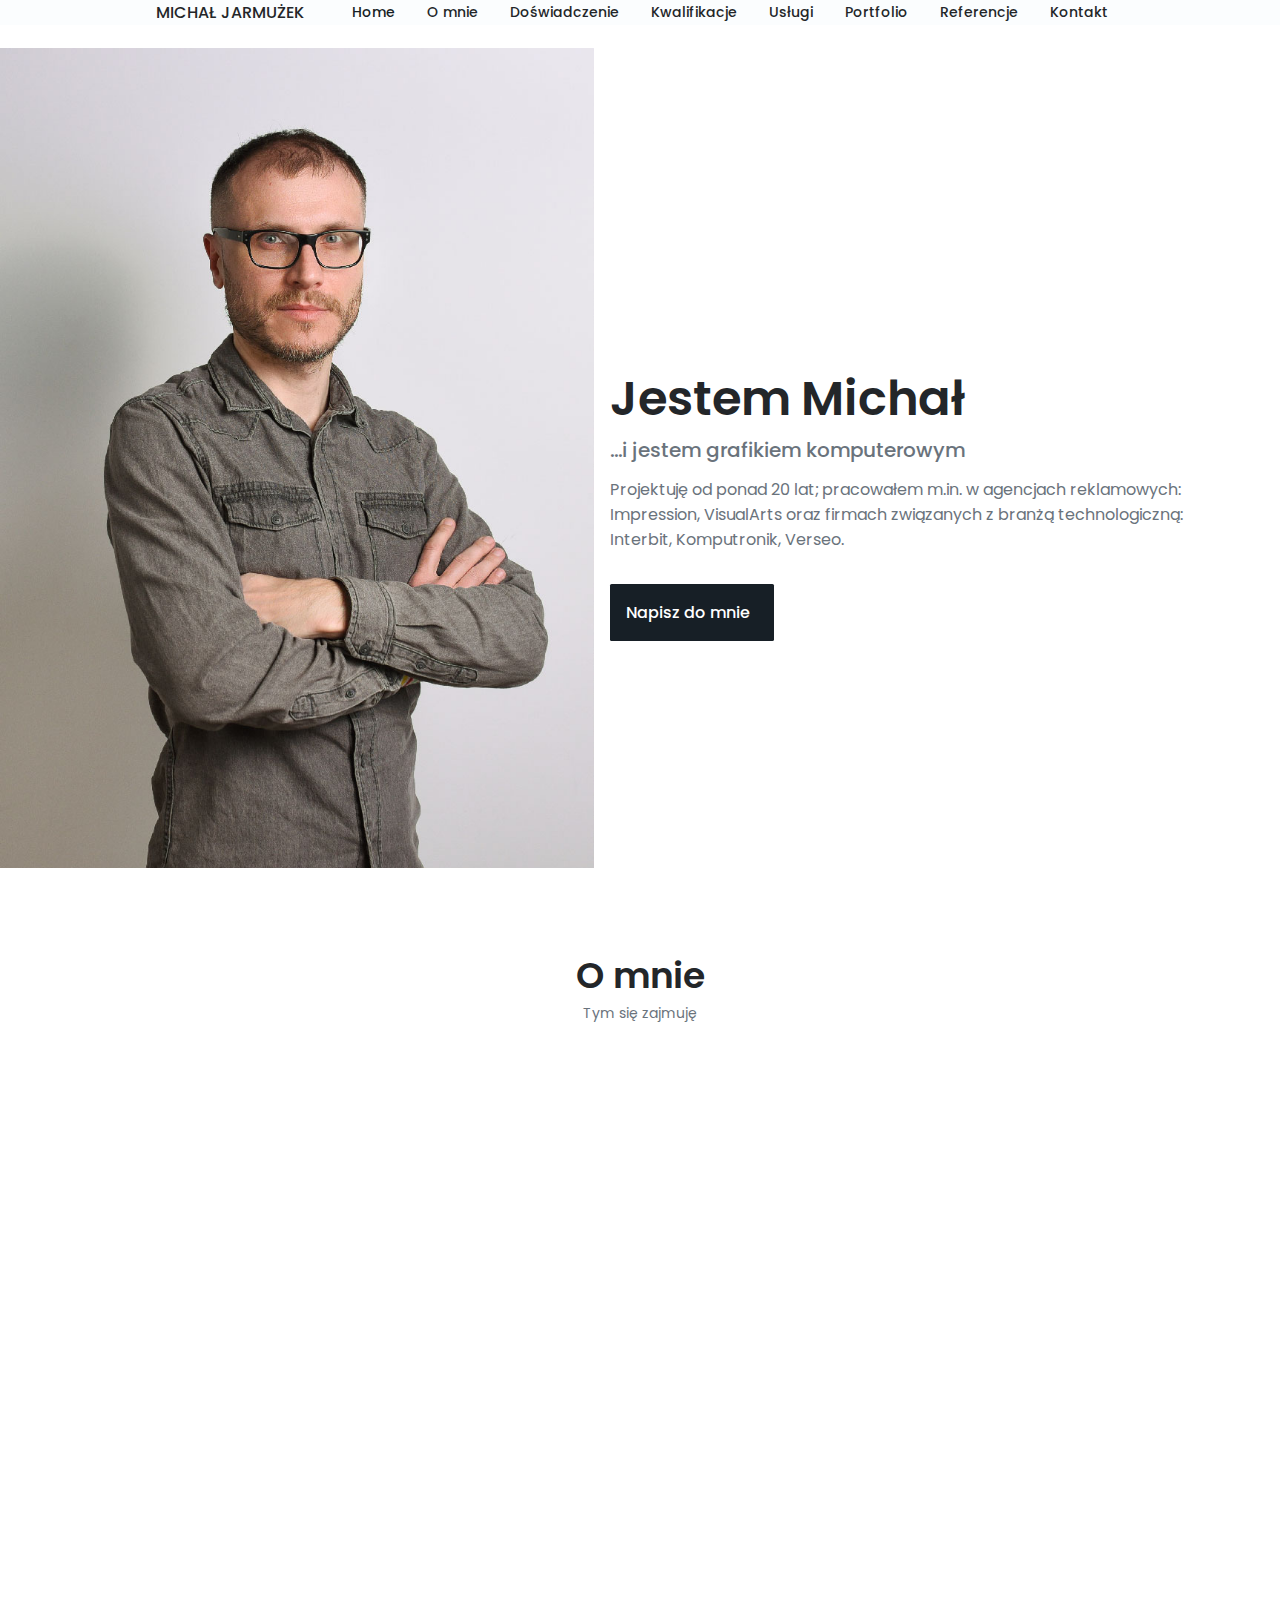
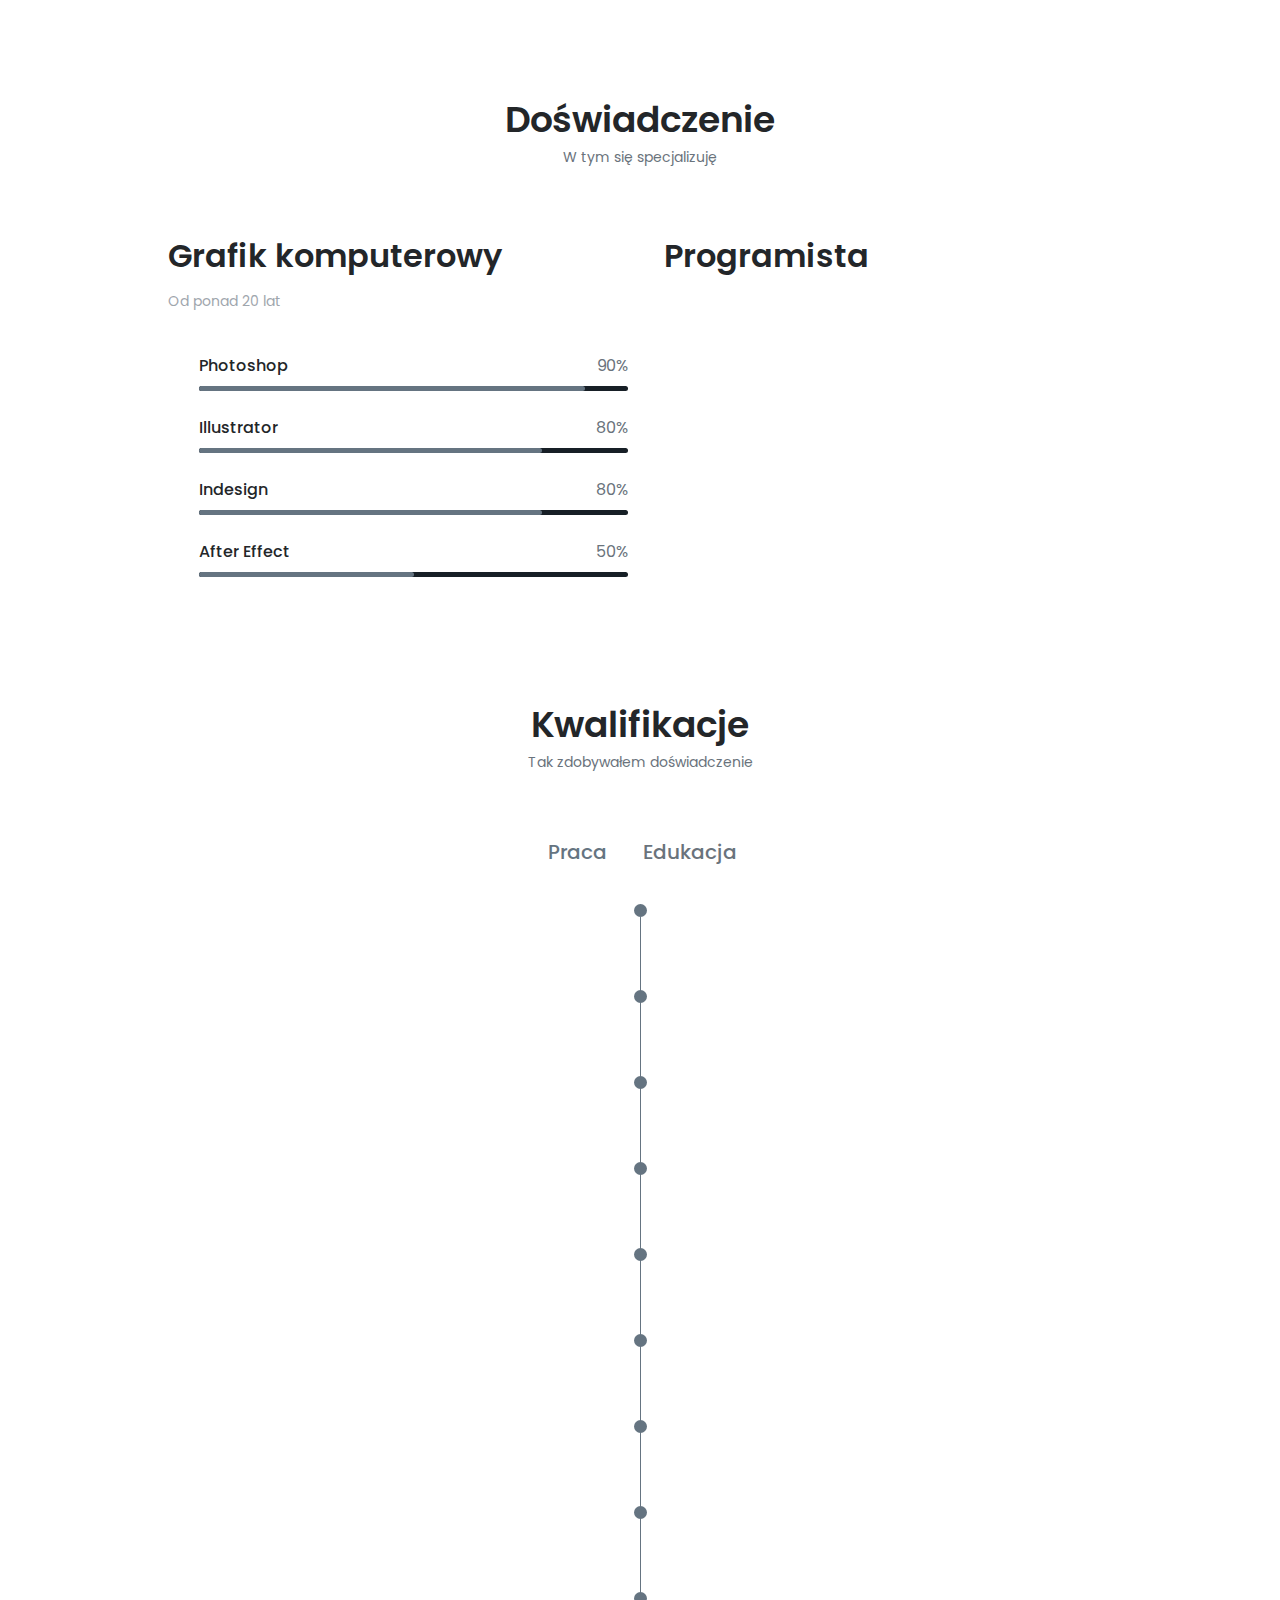
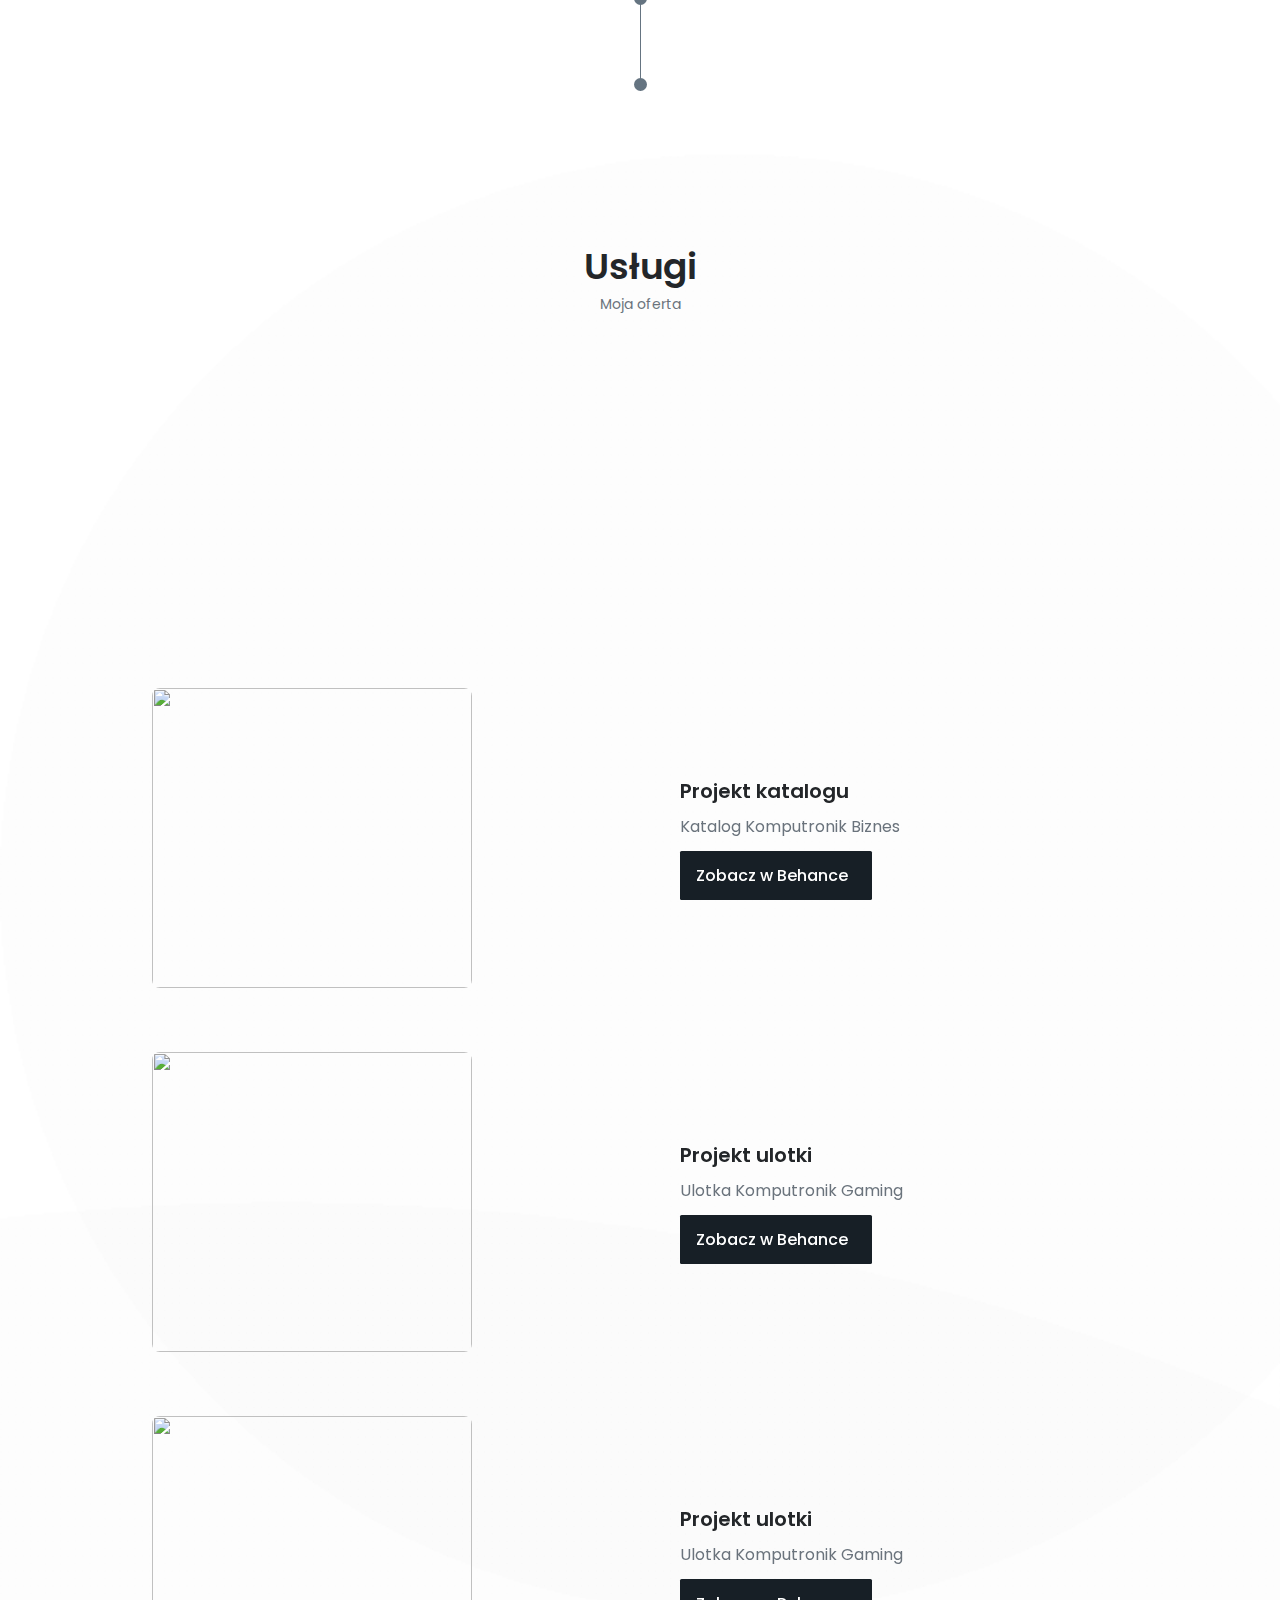
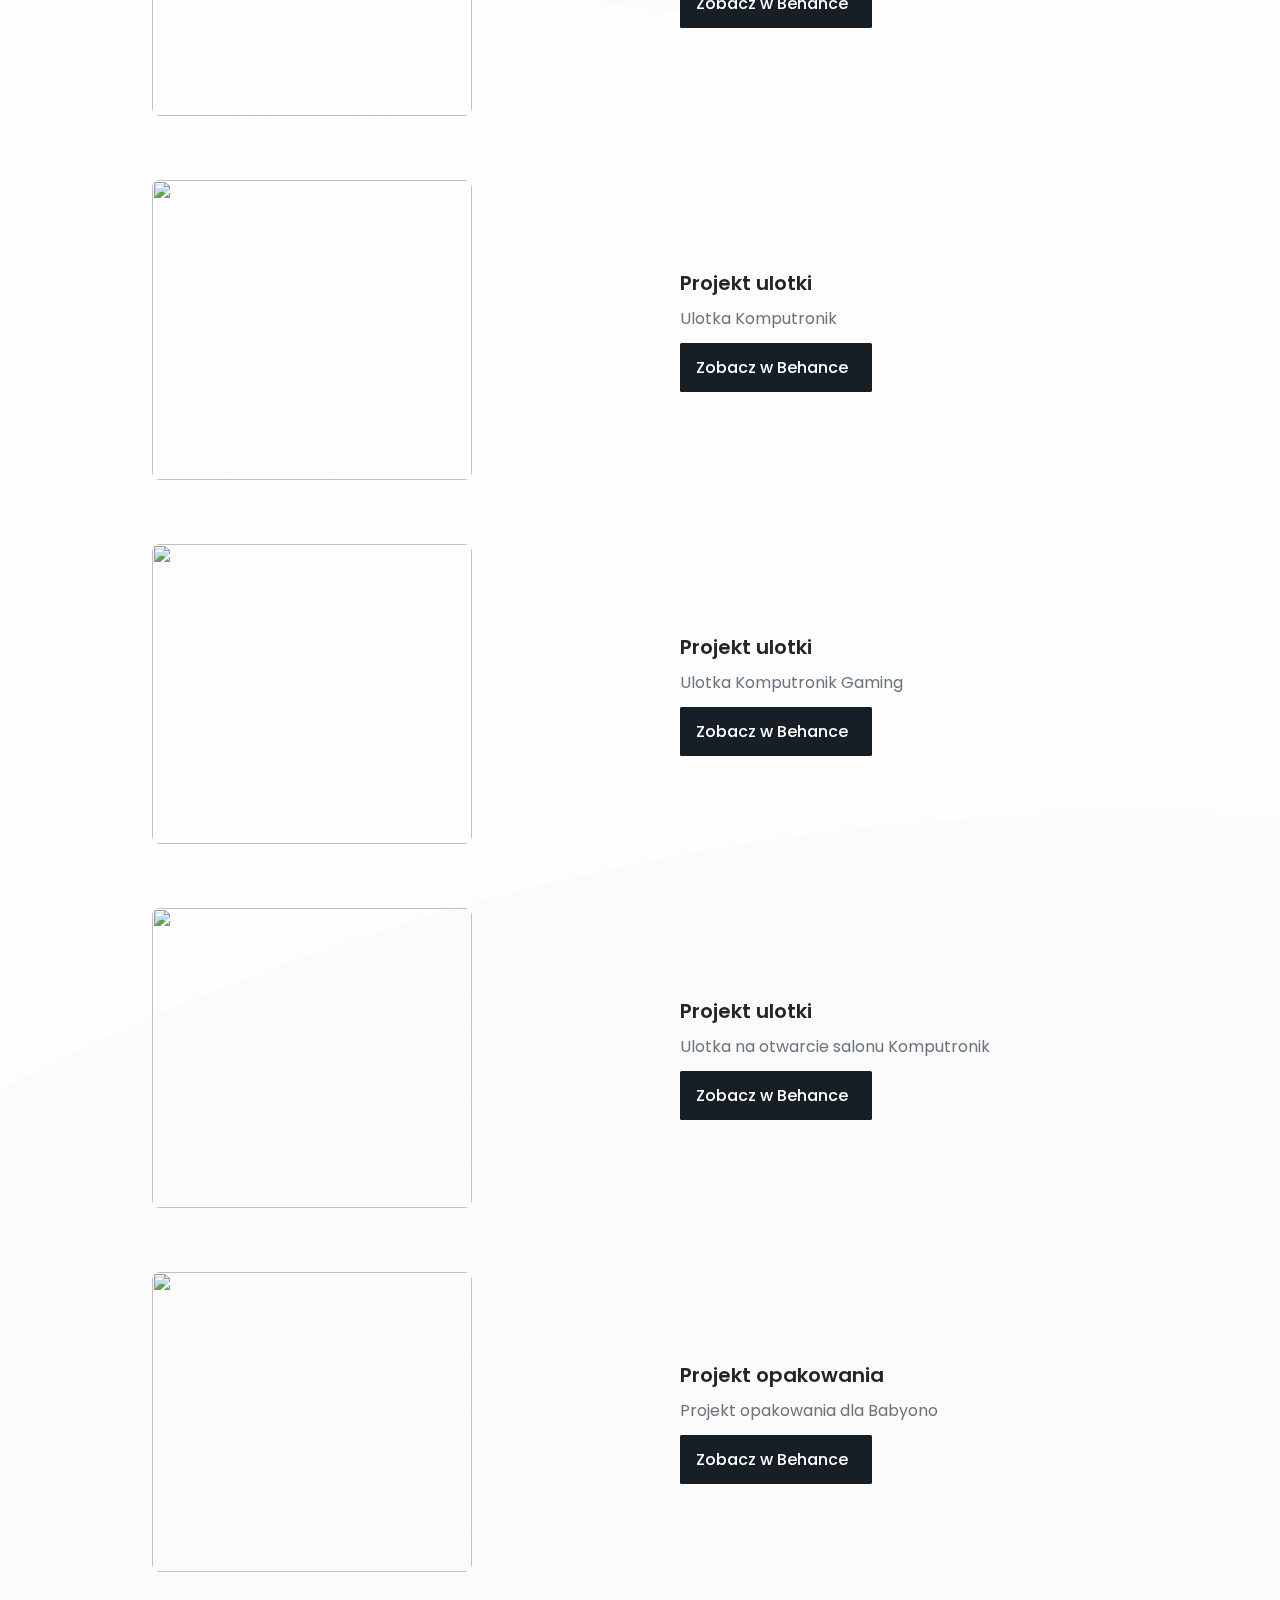
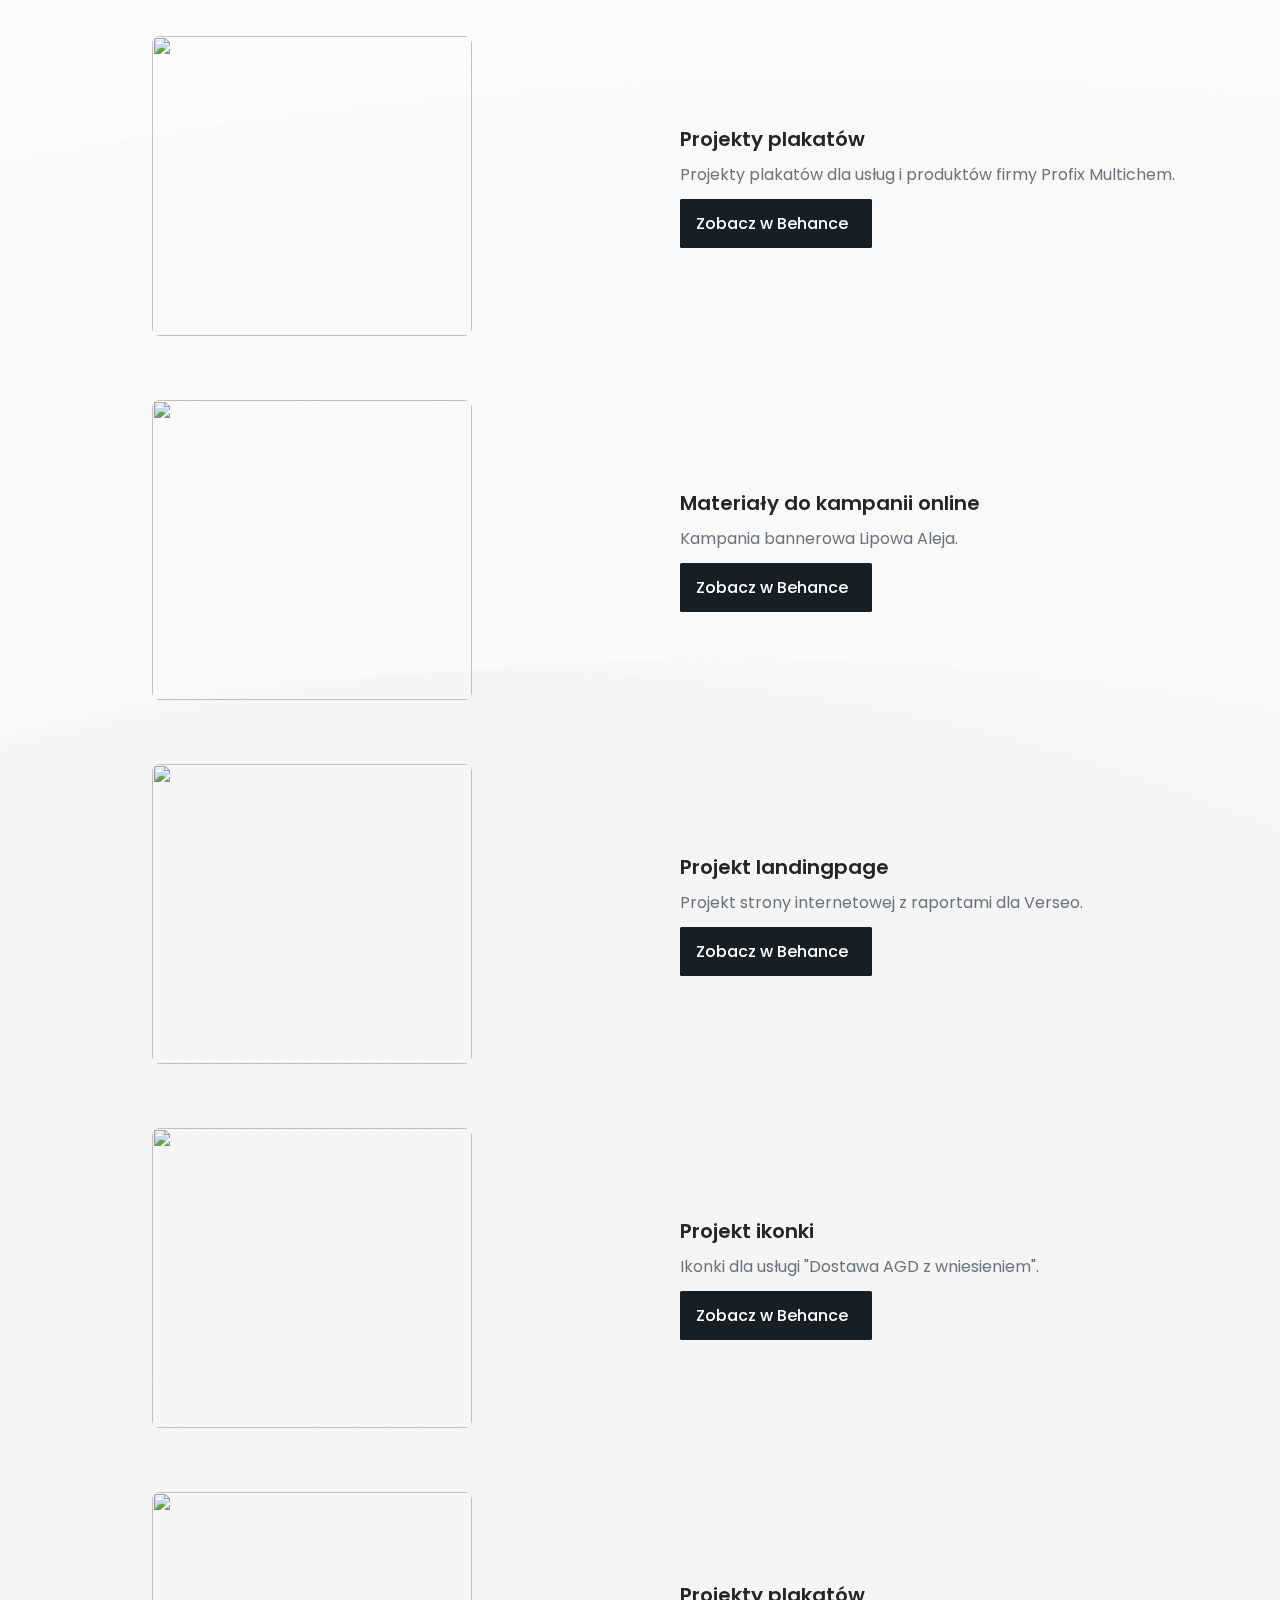
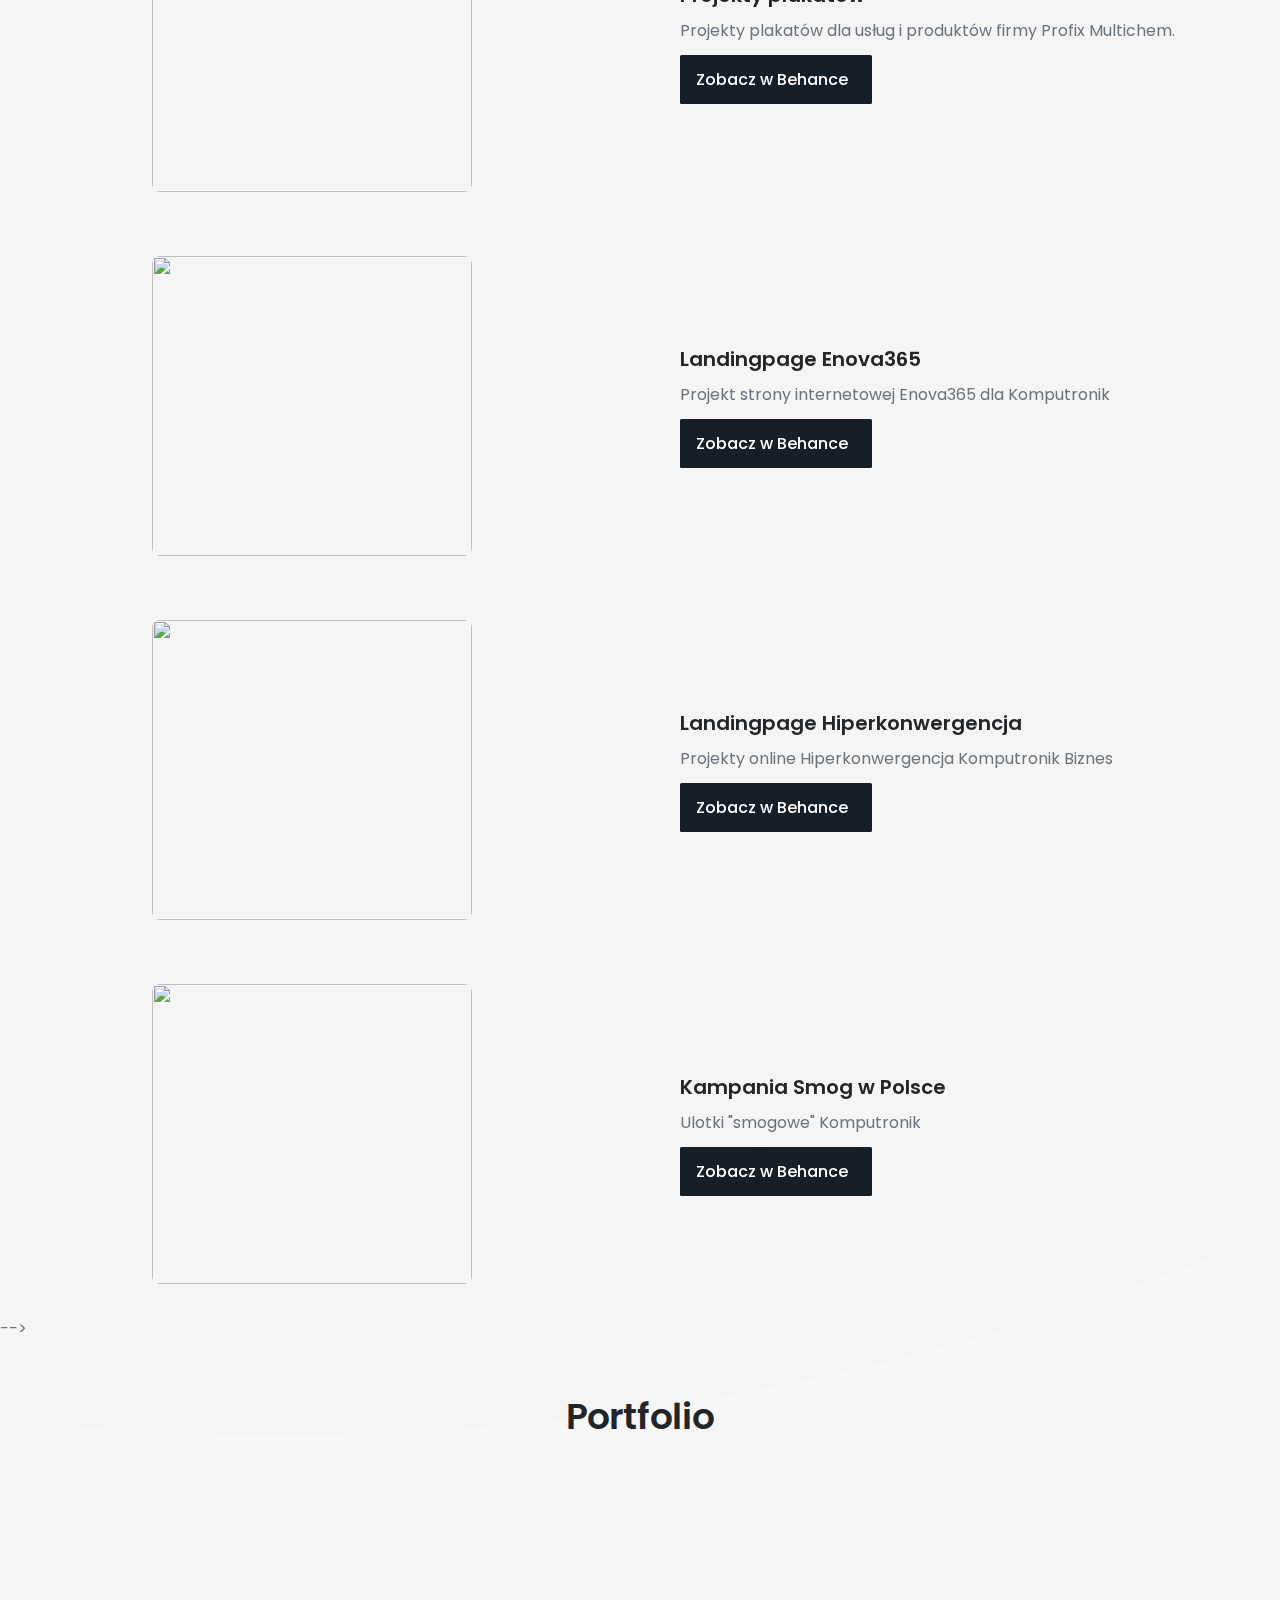
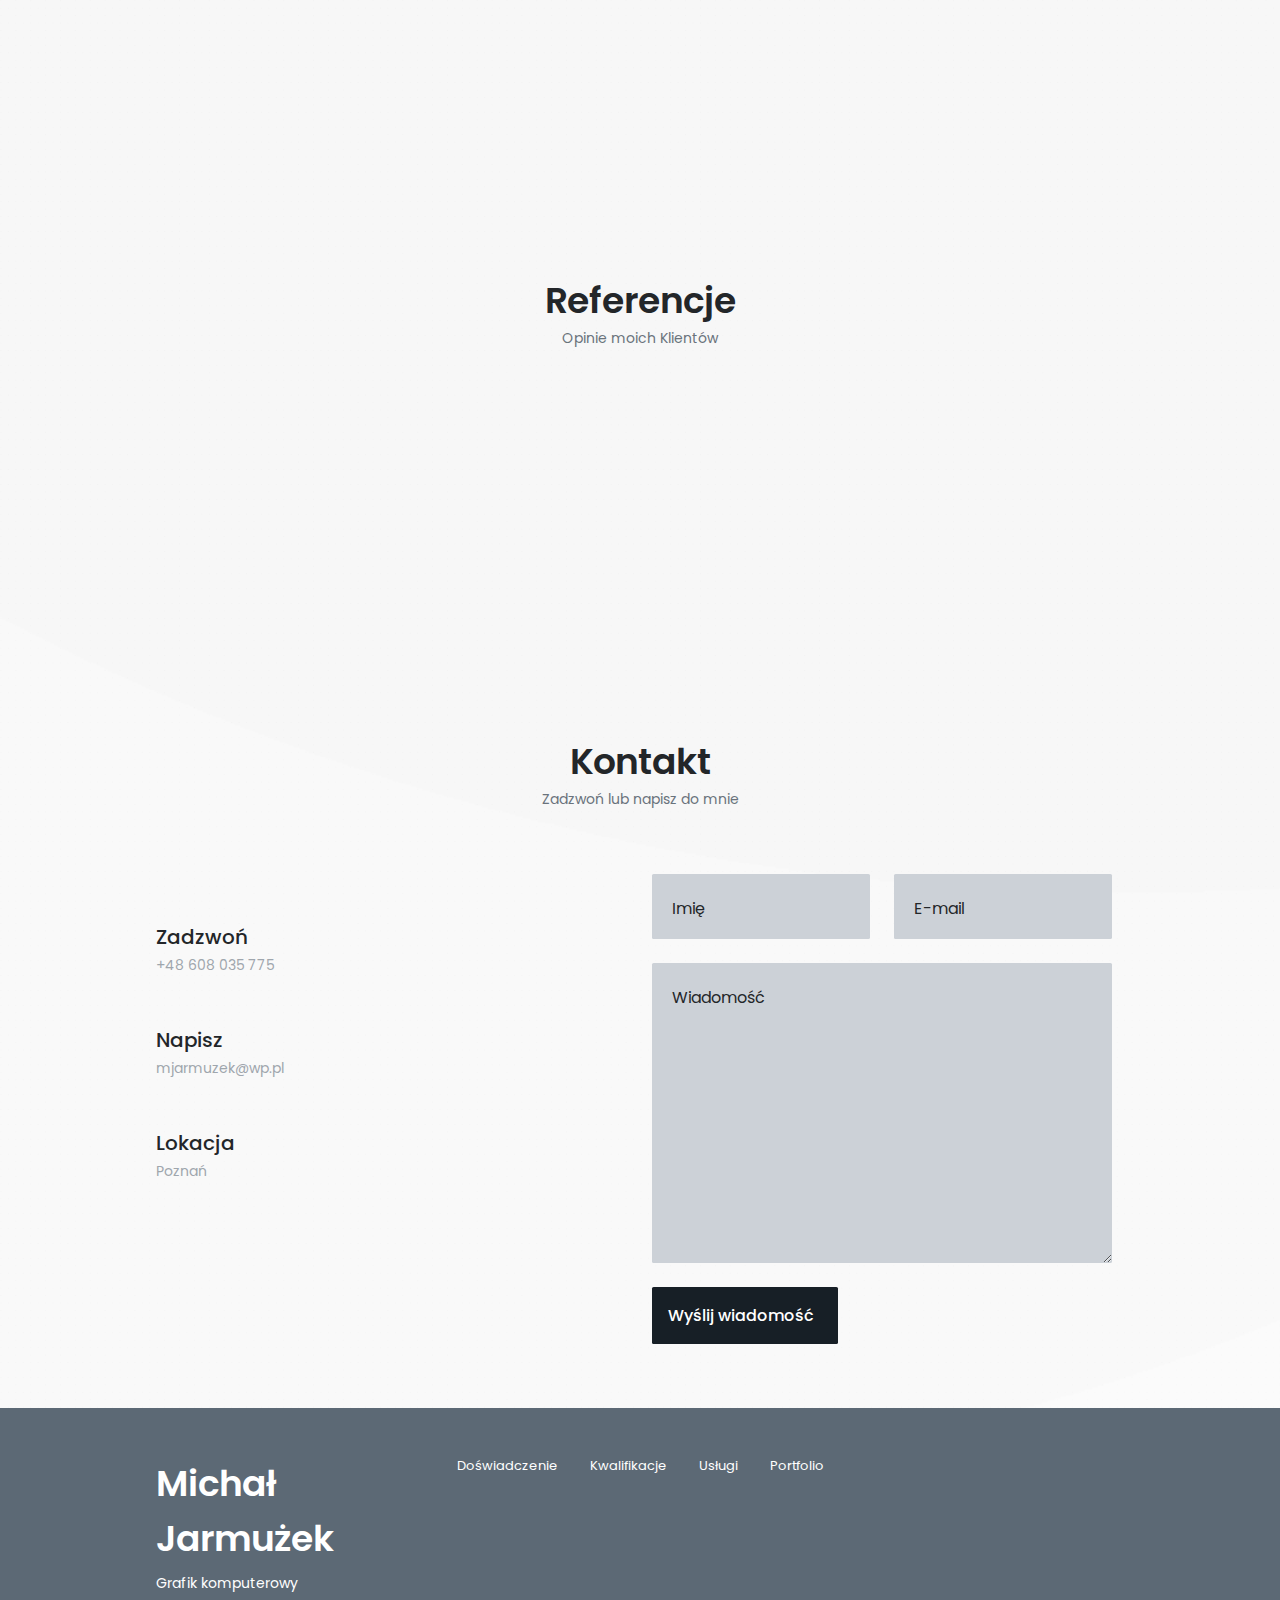
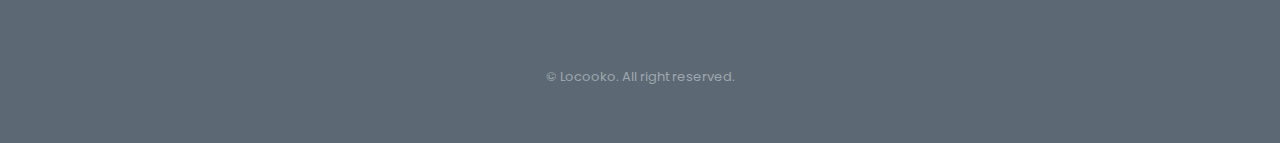
==== commit 58e4ff08: "rem portfolio" ====
--- a/index.html
+++ b/index.html
@@ -579,7 +579,7 @@
         </section>
 
         <!--==================== PORTFOLIO ====================-->
-        <section class="portfolio section" id="portfolio">
+        <!-- <section class="portfolio section" id="portfolio">
             <h2 class="section__title">Portfolio</h2>
             <span class="section__subtitle">Moje wybrane prace</span>
             <div class="portfolio__container container swiper-container">
@@ -842,10 +842,11 @@
                 </div>
                 <!-- <div class="swiper-pagination"></div> -->
             </div>
-        </section>
+        </section> -->
 
         <!--==================== PROJECT IN MIND ====================-->
         <section class="project section">
+            <h2 class="section__title">Portfolio</h2>
             <div class="project__bg" data-aos="fade-up" data-aos-duration="1000" data-aos-once="false">
                 <div class="project__container container grid">
                     <div class="project__data">
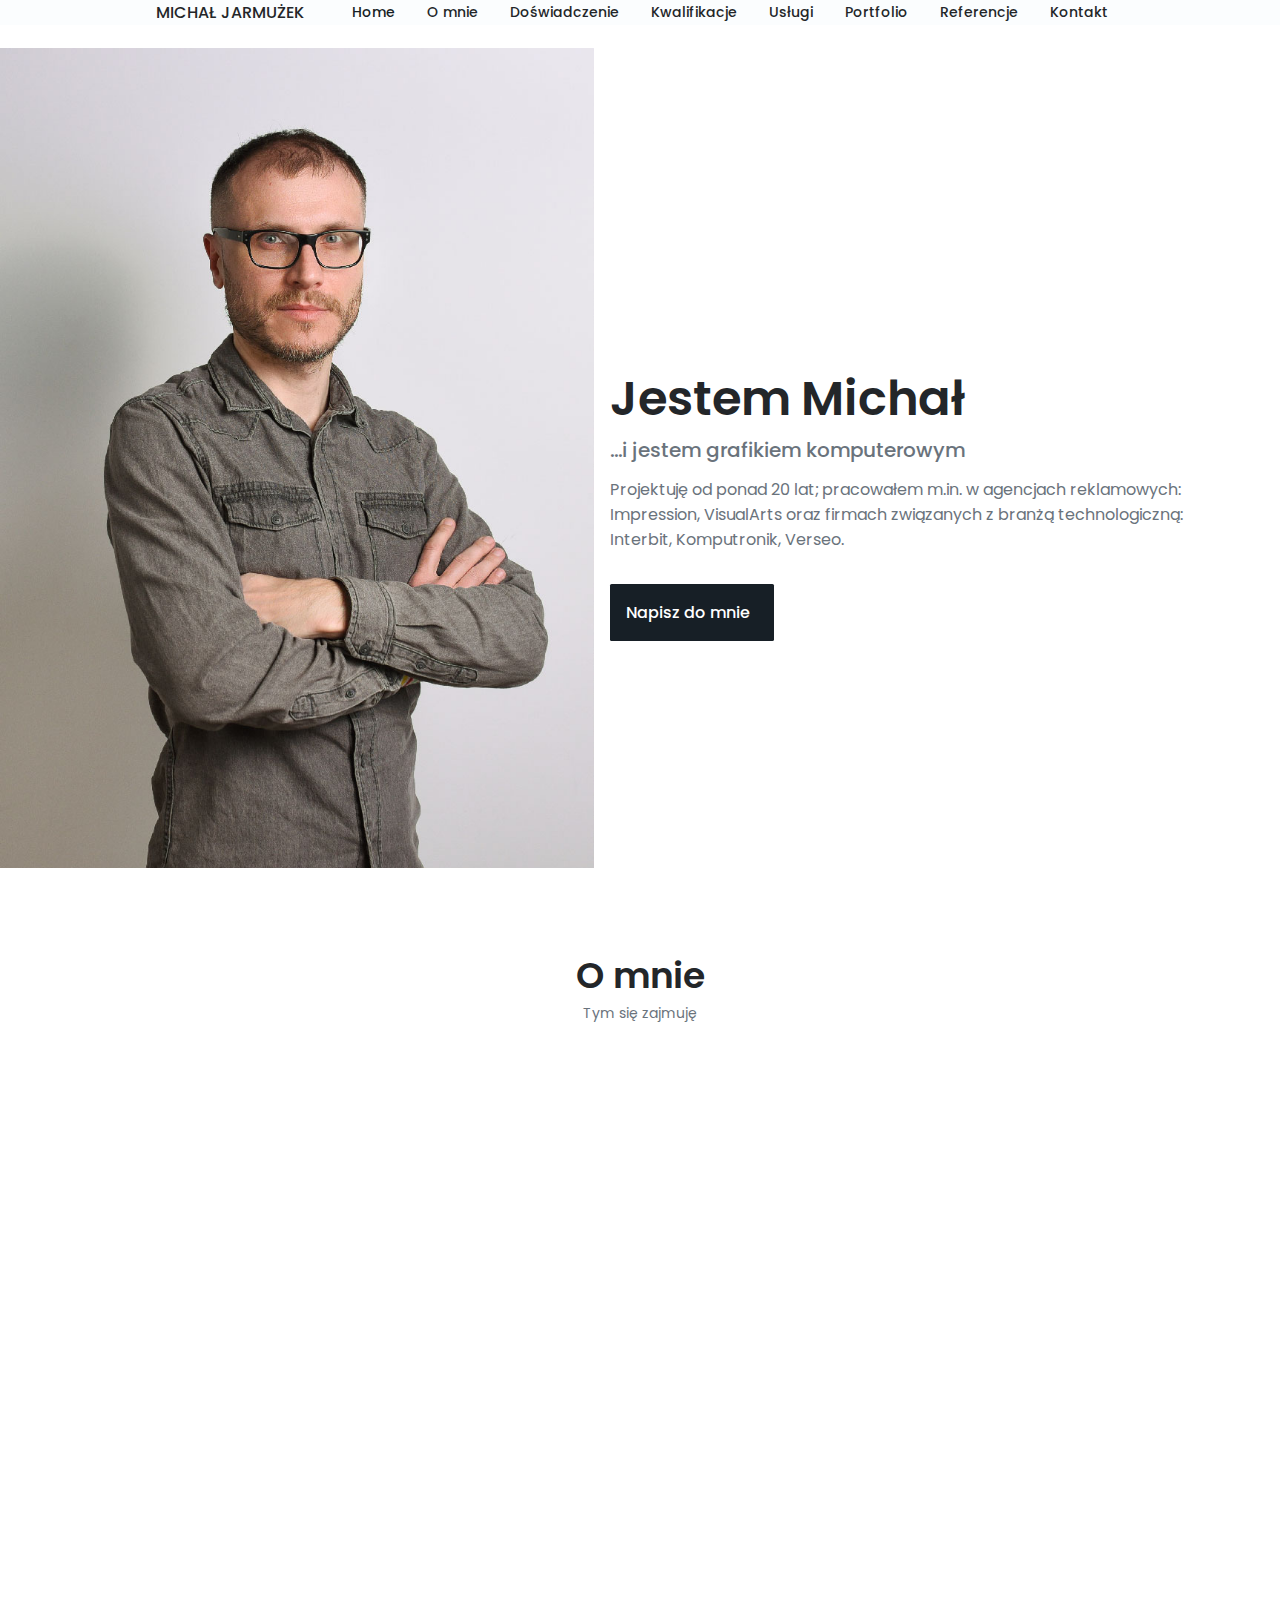
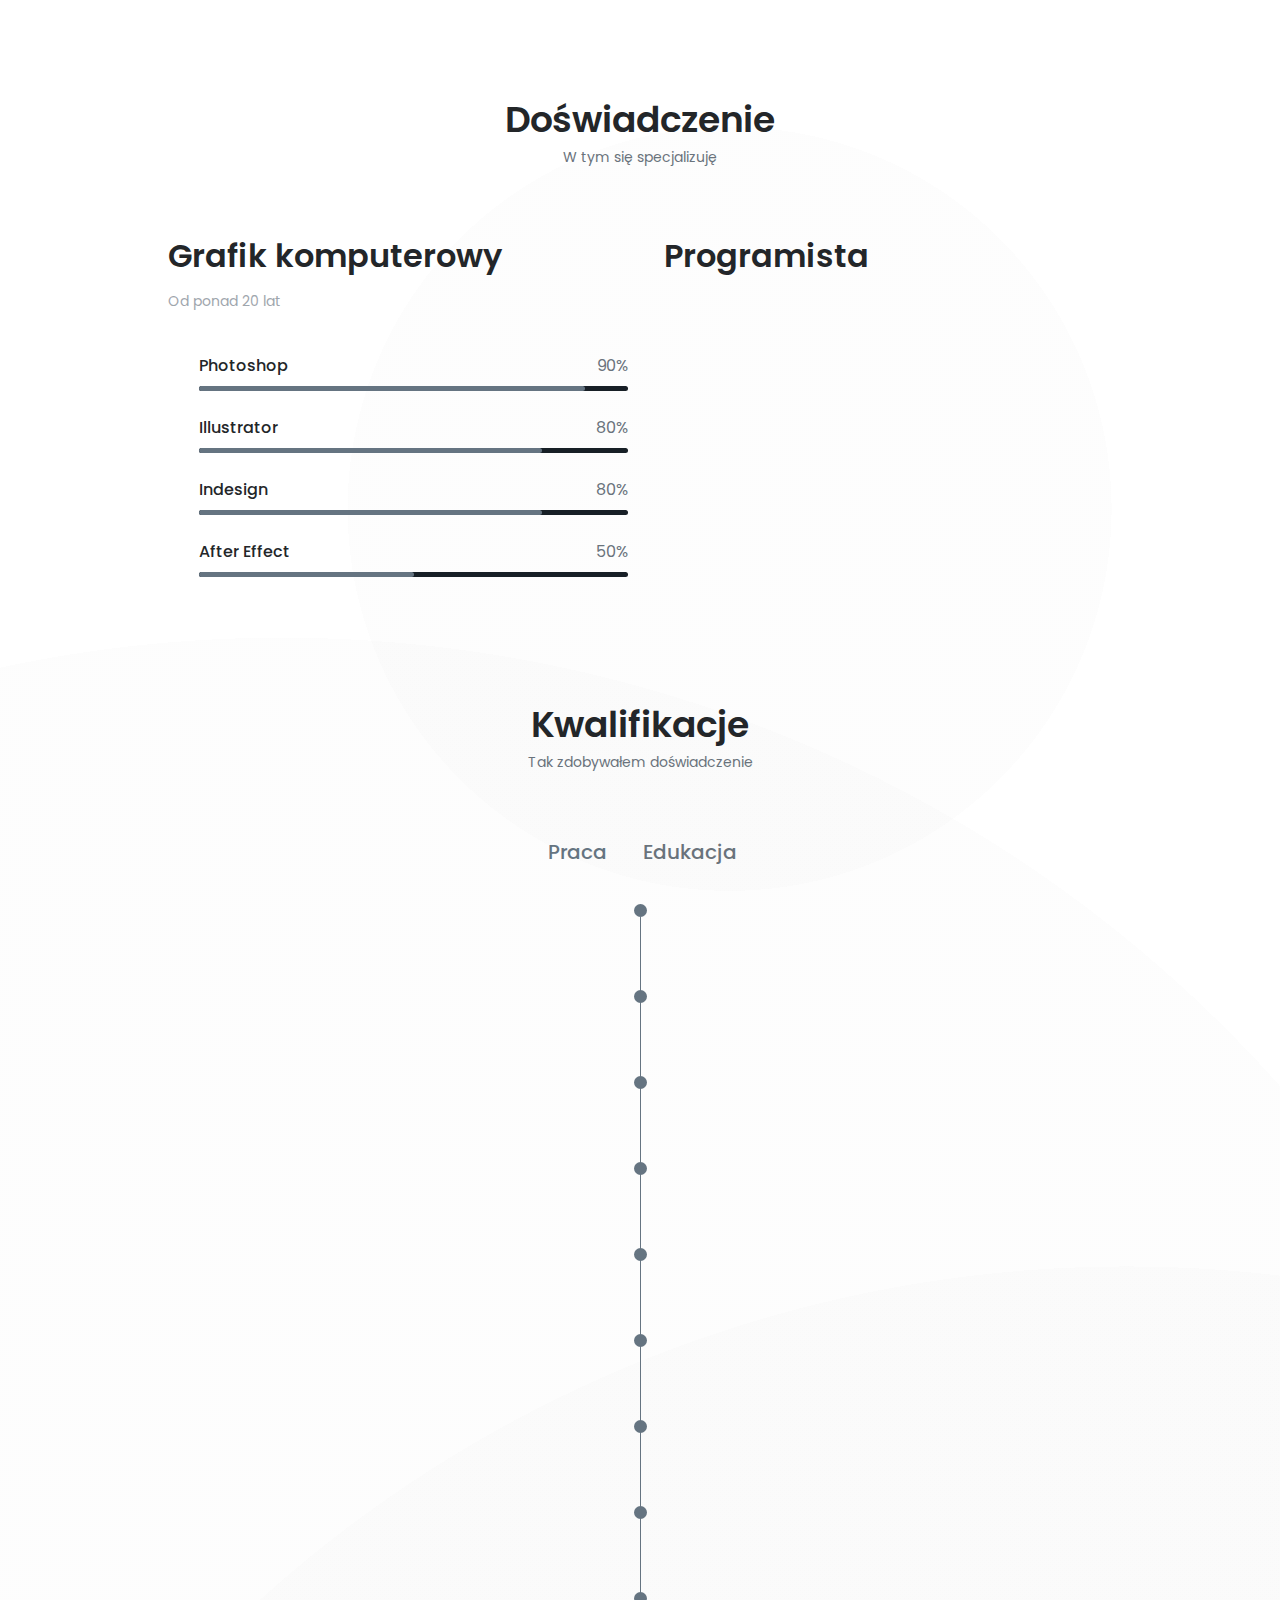
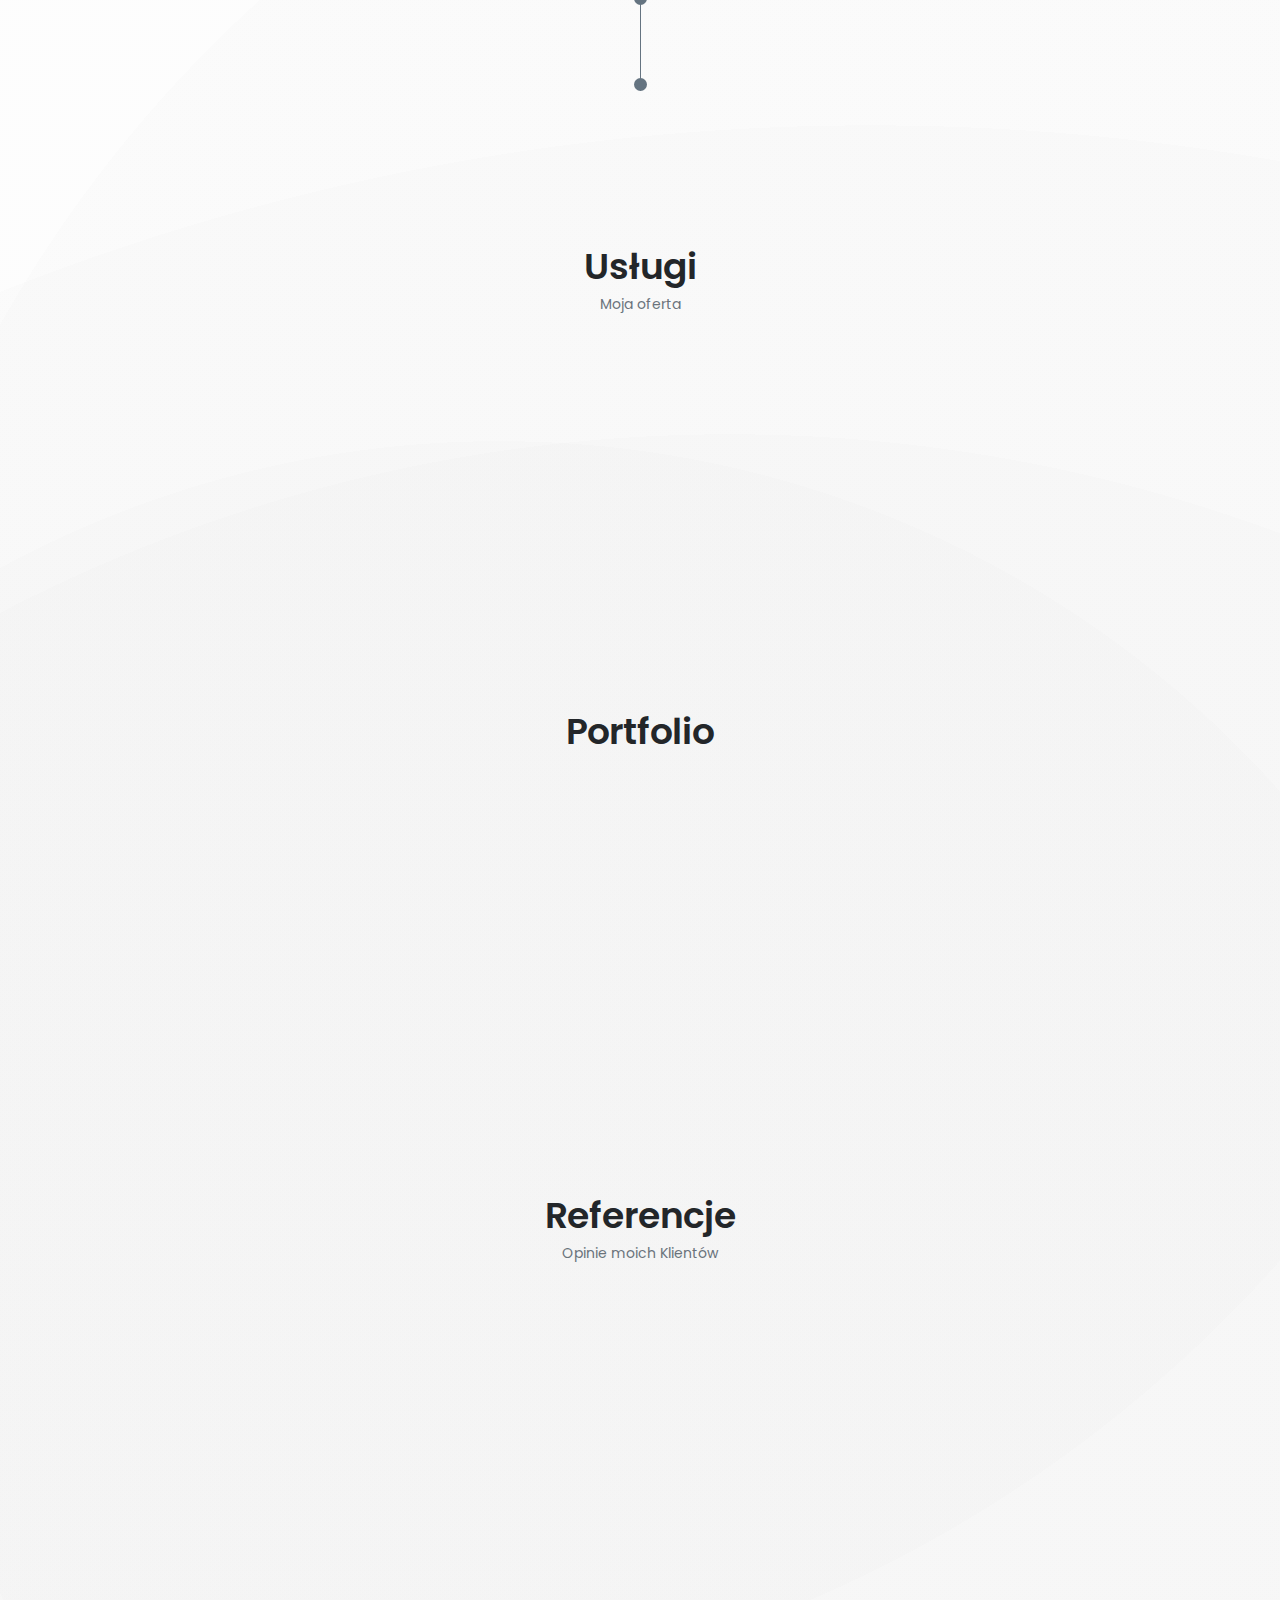
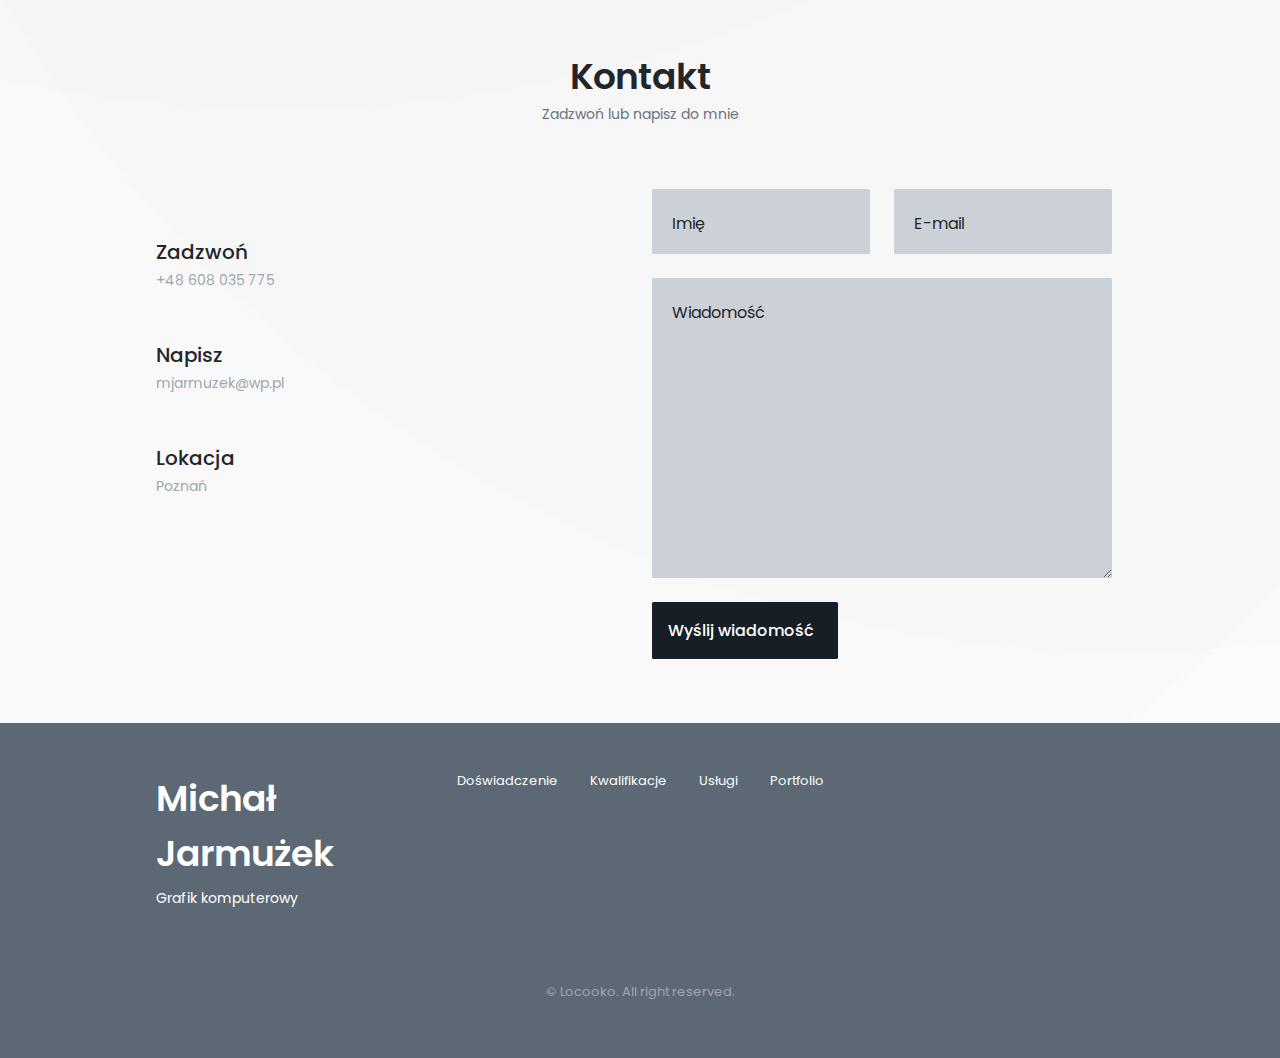
==== commit 93b1d452: "none portfolio" ====
--- a/index.html
+++ b/index.html
@@ -579,7 +579,7 @@
         </section>
 
         <!--==================== PORTFOLIO ====================-->
-        <!-- <section class="portfolio section" id="portfolio">
+        <section class="portfolio section" id="portfolio">
             <h2 class="section__title">Portfolio</h2>
             <span class="section__subtitle">Moje wybrane prace</span>
             <div class="portfolio__container container swiper-container">
@@ -842,7 +842,7 @@
                 </div>
                 <!-- <div class="swiper-pagination"></div> -->
             </div>
-        </section> -->
+        </section>
 
         <!--==================== PROJECT IN MIND ====================-->
         <section class="project section">
--- a/assets/css/styles.css
+++ b/assets/css/styles.css
@@ -810,6 +810,10 @@
 
 /*==================== PORTFOLIO ====================*/
 
+.portfolio {
+    display: none;
+}
+
 .portfolio__tabs {
     display: flex;
     justify-content: space-evenly;
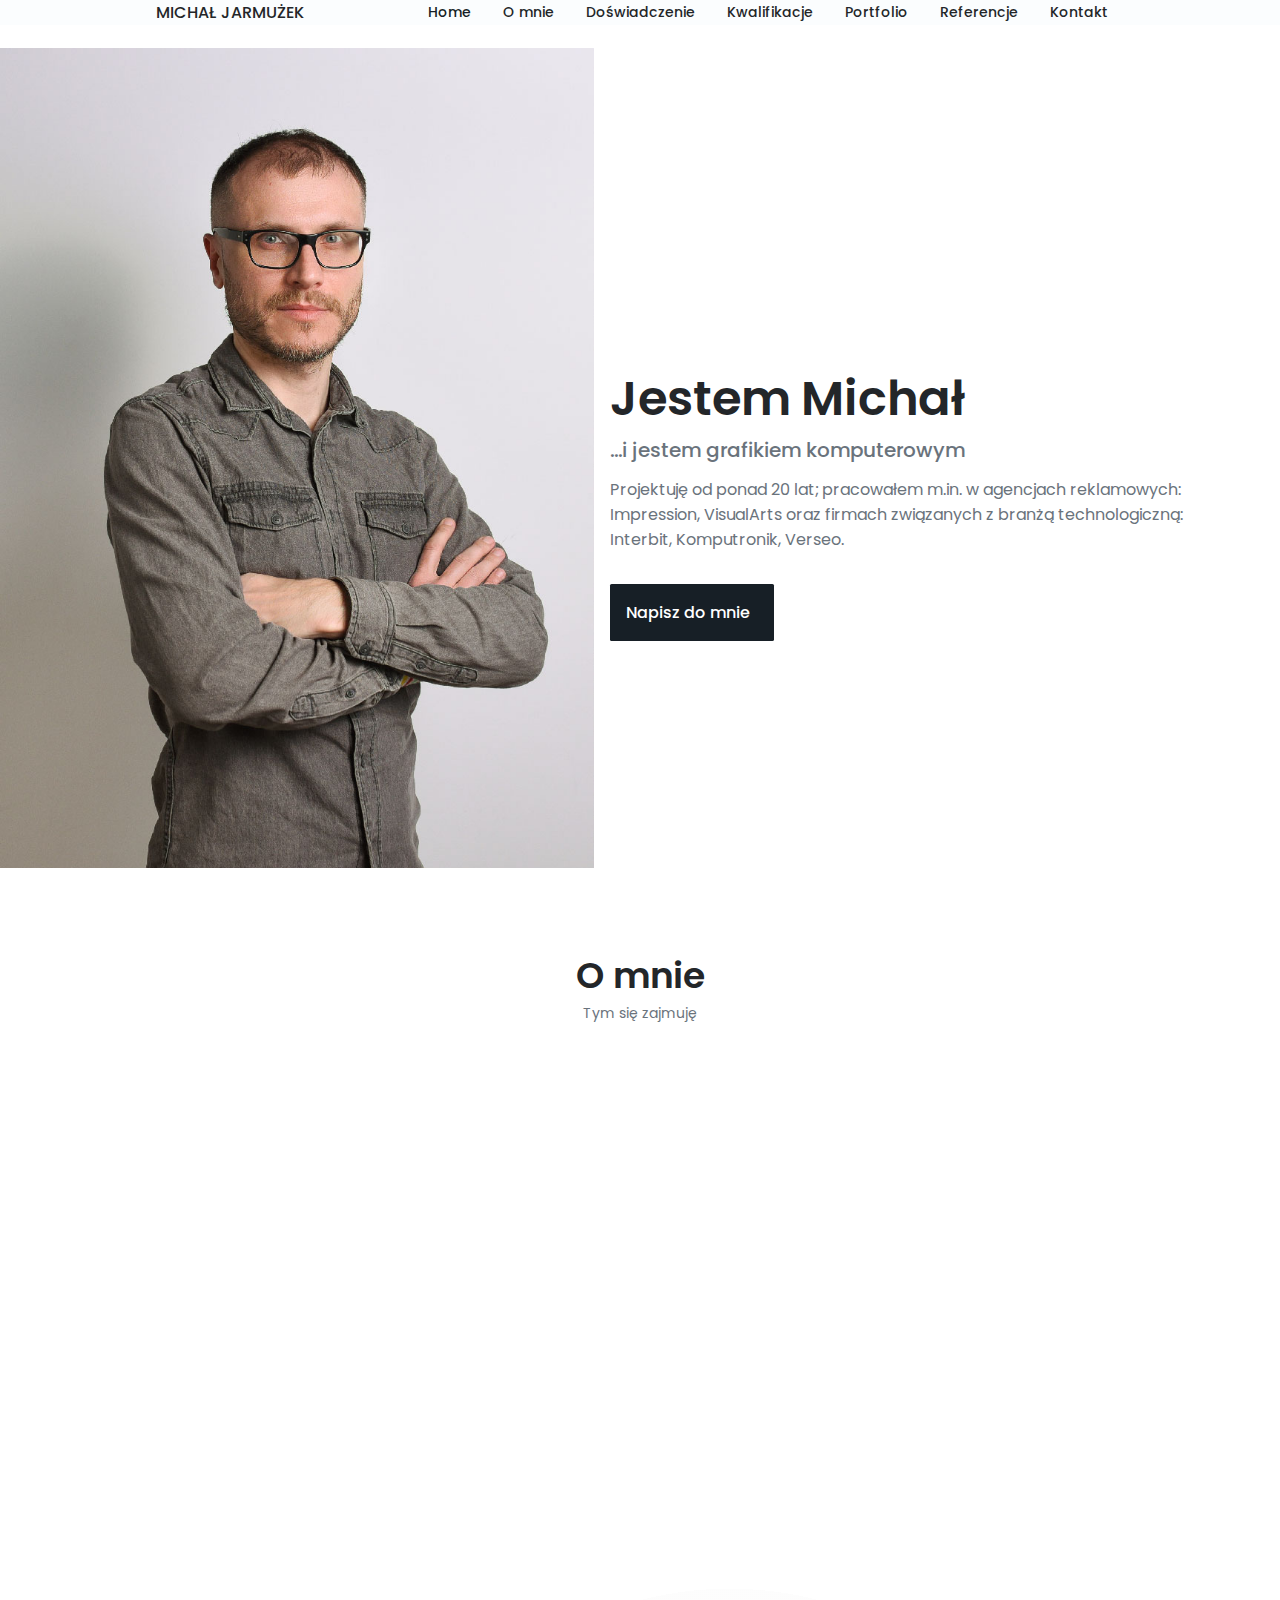
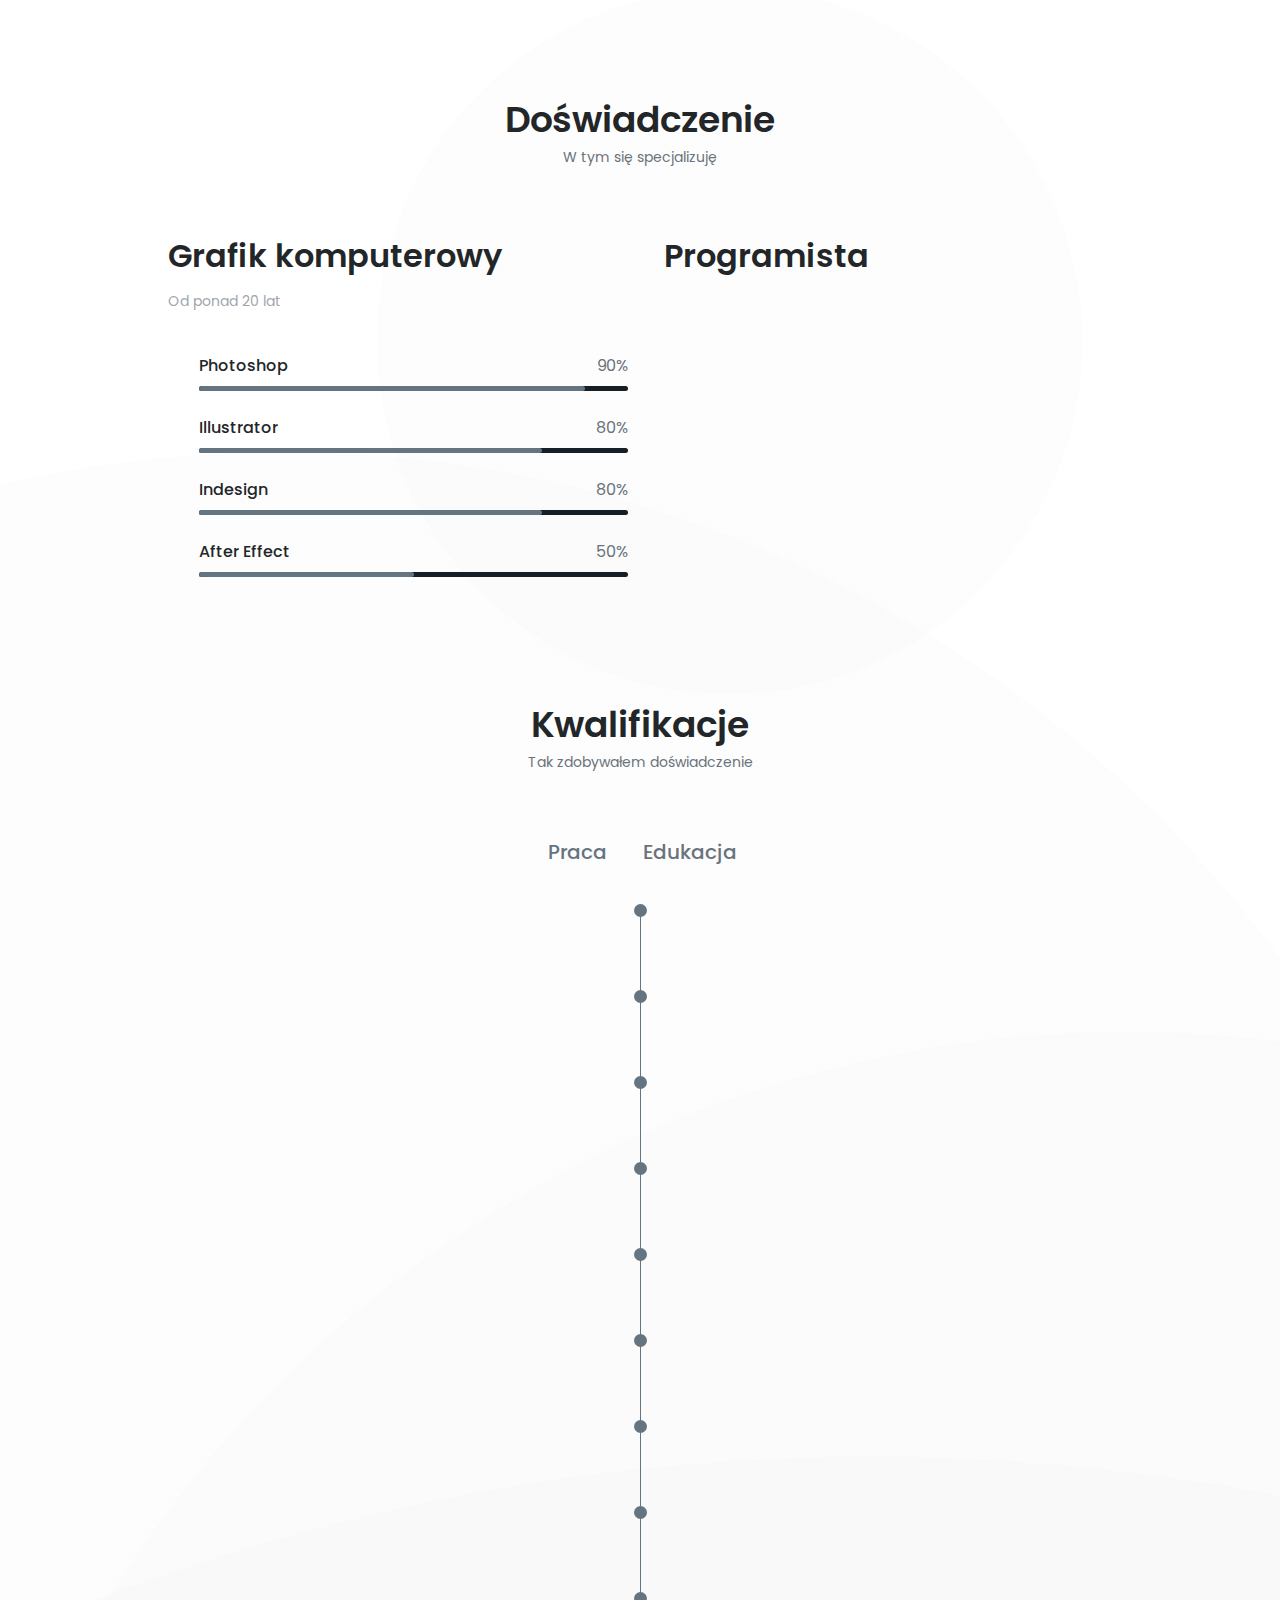
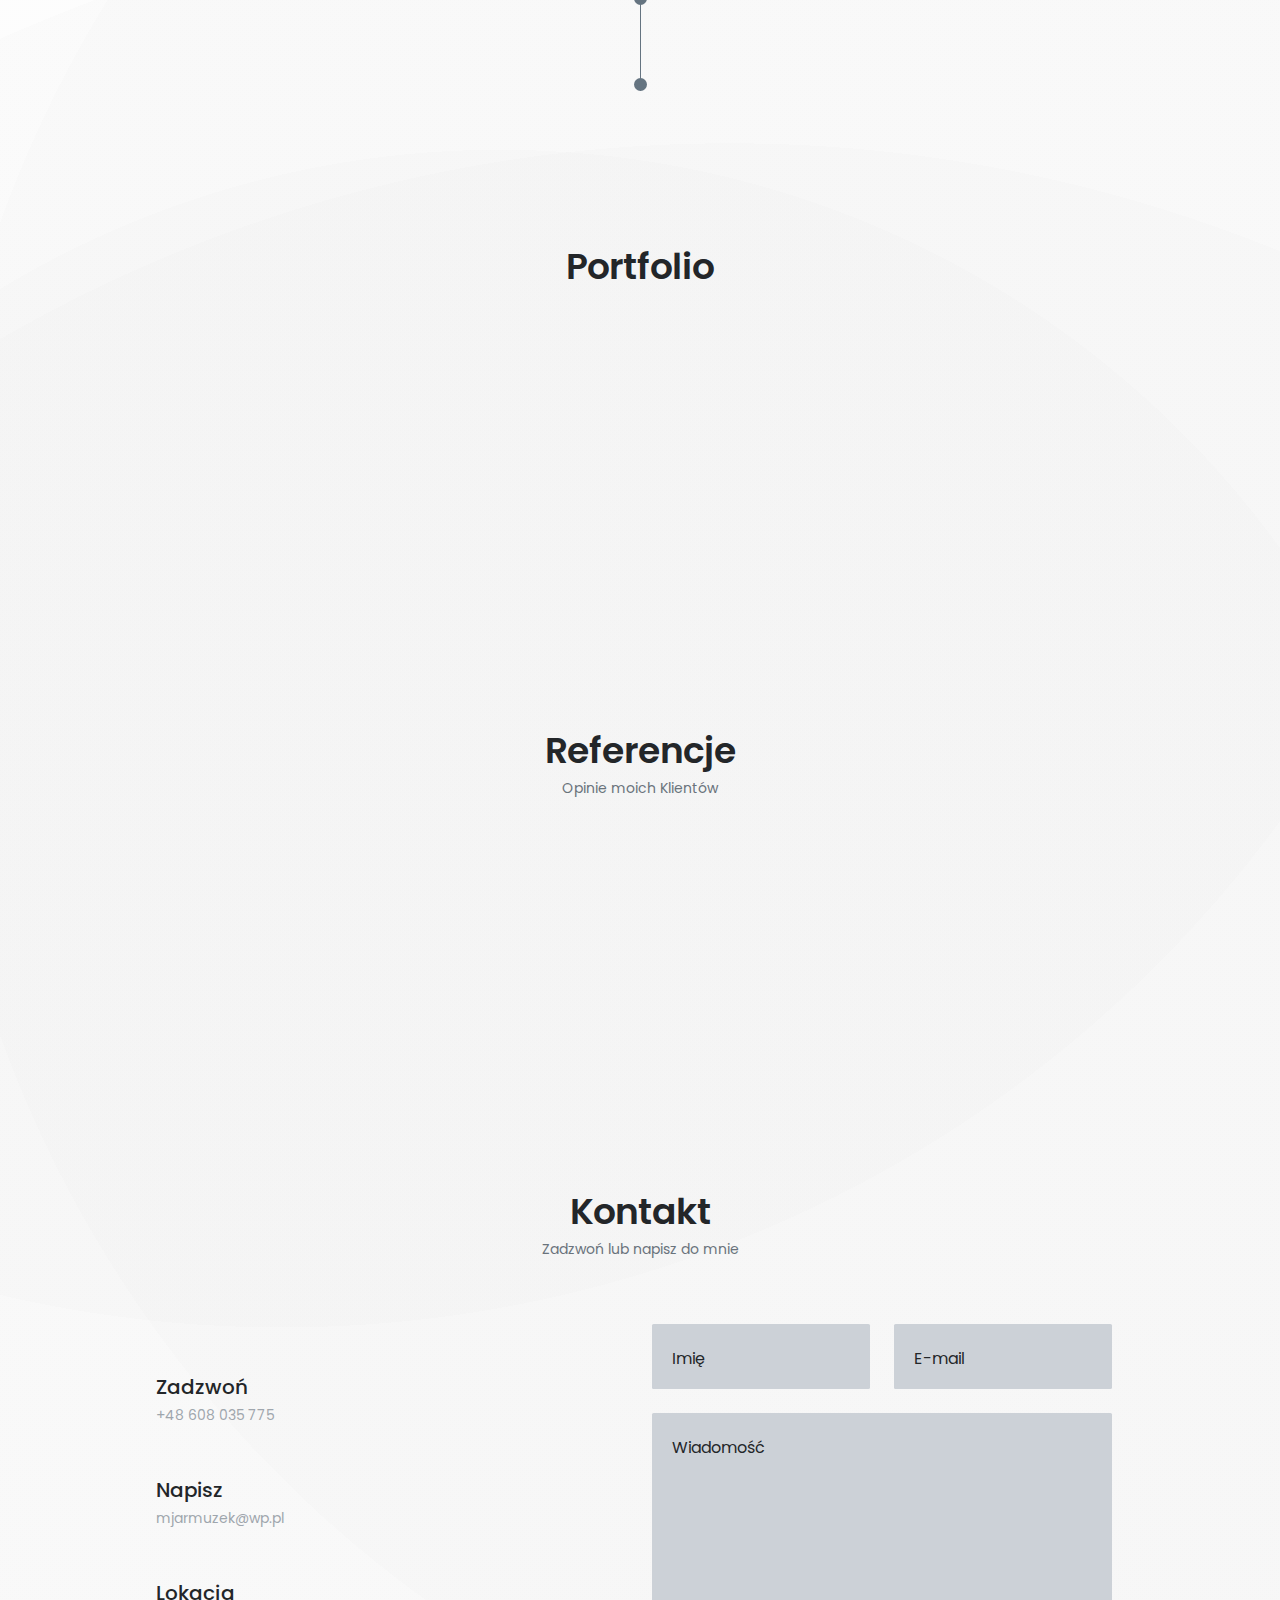
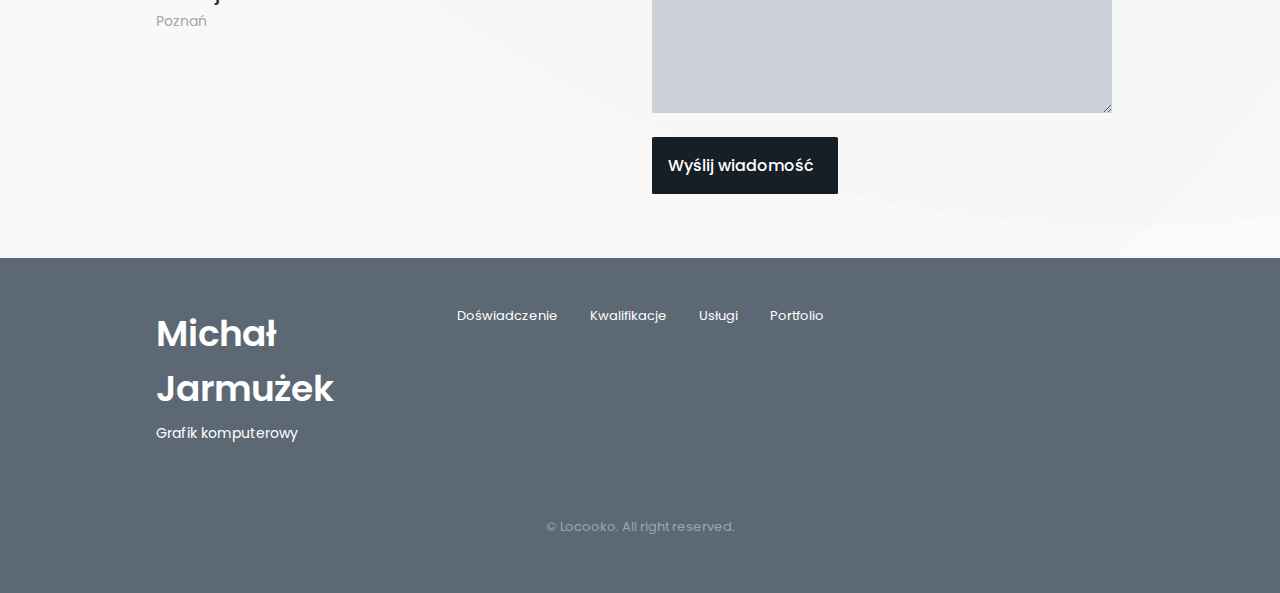
==== commit aeadd93a: "Updatelinks" ====
--- a/index.html
+++ b/index.html
@@ -51,11 +51,11 @@
                             <i class="uil uil-briefcase-alt nav__icon"></i> Kwalifikacje
                         </a>
                     </li>
-                    <li class="nav__item">
+                    <!-- <li class="nav__item">
                         <a href="#services" class="nav__link">
                             <i class="uil uil-briefcase-alt nav__icon"></i> Usługi
                         </a>
-                    </li>
+                    </li> -->
                     <li class="nav__item">
                         <a href="#portfolio" class="nav__link">
                             <i class="uil uil-scenery nav__icon"></i> Portfolio
@@ -139,7 +139,7 @@
                         </div>
                     </div>
                     <div class="about__buttons">
-                        <a download="" href="assets/pdf/Alexa-Cv.pdf" class="button button flex" data-tilt
+                        <a download="" href="assets/pdf/michaljarmuzek-cv-designer.pdf" class="button button flex" data-tilt
                             data-tilt-max="20" data-tilt-speed="600" data-tilt-perspective="800">
                             Pobierz CV (PDF)<i class="uil uil-download-alt button__icon"></i>
                         </a>
@@ -321,7 +321,7 @@
                         <div class="qualification__data">
                             <div data-aos="fade-up" data-aos-duration="1000" data-aos-once="false">
                                 <h3 class="qualification__title">Graphic Designer</h3>
-                                <span class="qualification__subtitle">Verseo ADS</span>
+                                <span class="qualification__subtitle">Verseo Sp. z o.o.</span>
                                 <div class="qualification__calendar">
                                     <i class="uil uil-calendar-alt"></i> sie 2020 - obecnie
                                 </div>
@@ -850,7 +850,7 @@
             <div class="project__bg" data-aos="fade-up" data-aos-duration="1000" data-aos-once="false">
                 <div class="project__container container grid">
                     <div class="project__data">
-                        <h2 class="project__title">Zobacz więcej projektów na Behance</h2>
+                        <h2 class="project__title">Zobacz projekty na Behance</h2>
                         <!-- <p class="project__description">Masz pytania?</p> -->
                         <a href="https://www.behance.net/michaljarmuzek" class="button button--flex button--white" data-tilt data-tilt-max="20"
                             data-tilt-speed="600" data-tilt-perspective="800">
--- a/assets/css/styles.css
+++ b/assets/css/styles.css
@@ -355,6 +355,7 @@
 .home__data {
     /* grid-column: 1/3; */
     /* max-width: 500px; */
+    font-size:1rem;
  
 }
 
@@ -710,6 +711,11 @@
 }
 
 /*==================== SERVICES ====================*/
+.services {
+    display: none;
+}
+
+
 .services__container {
     gap: 1.5rem;
     grid-template-columns:repeat(2, 1fr);
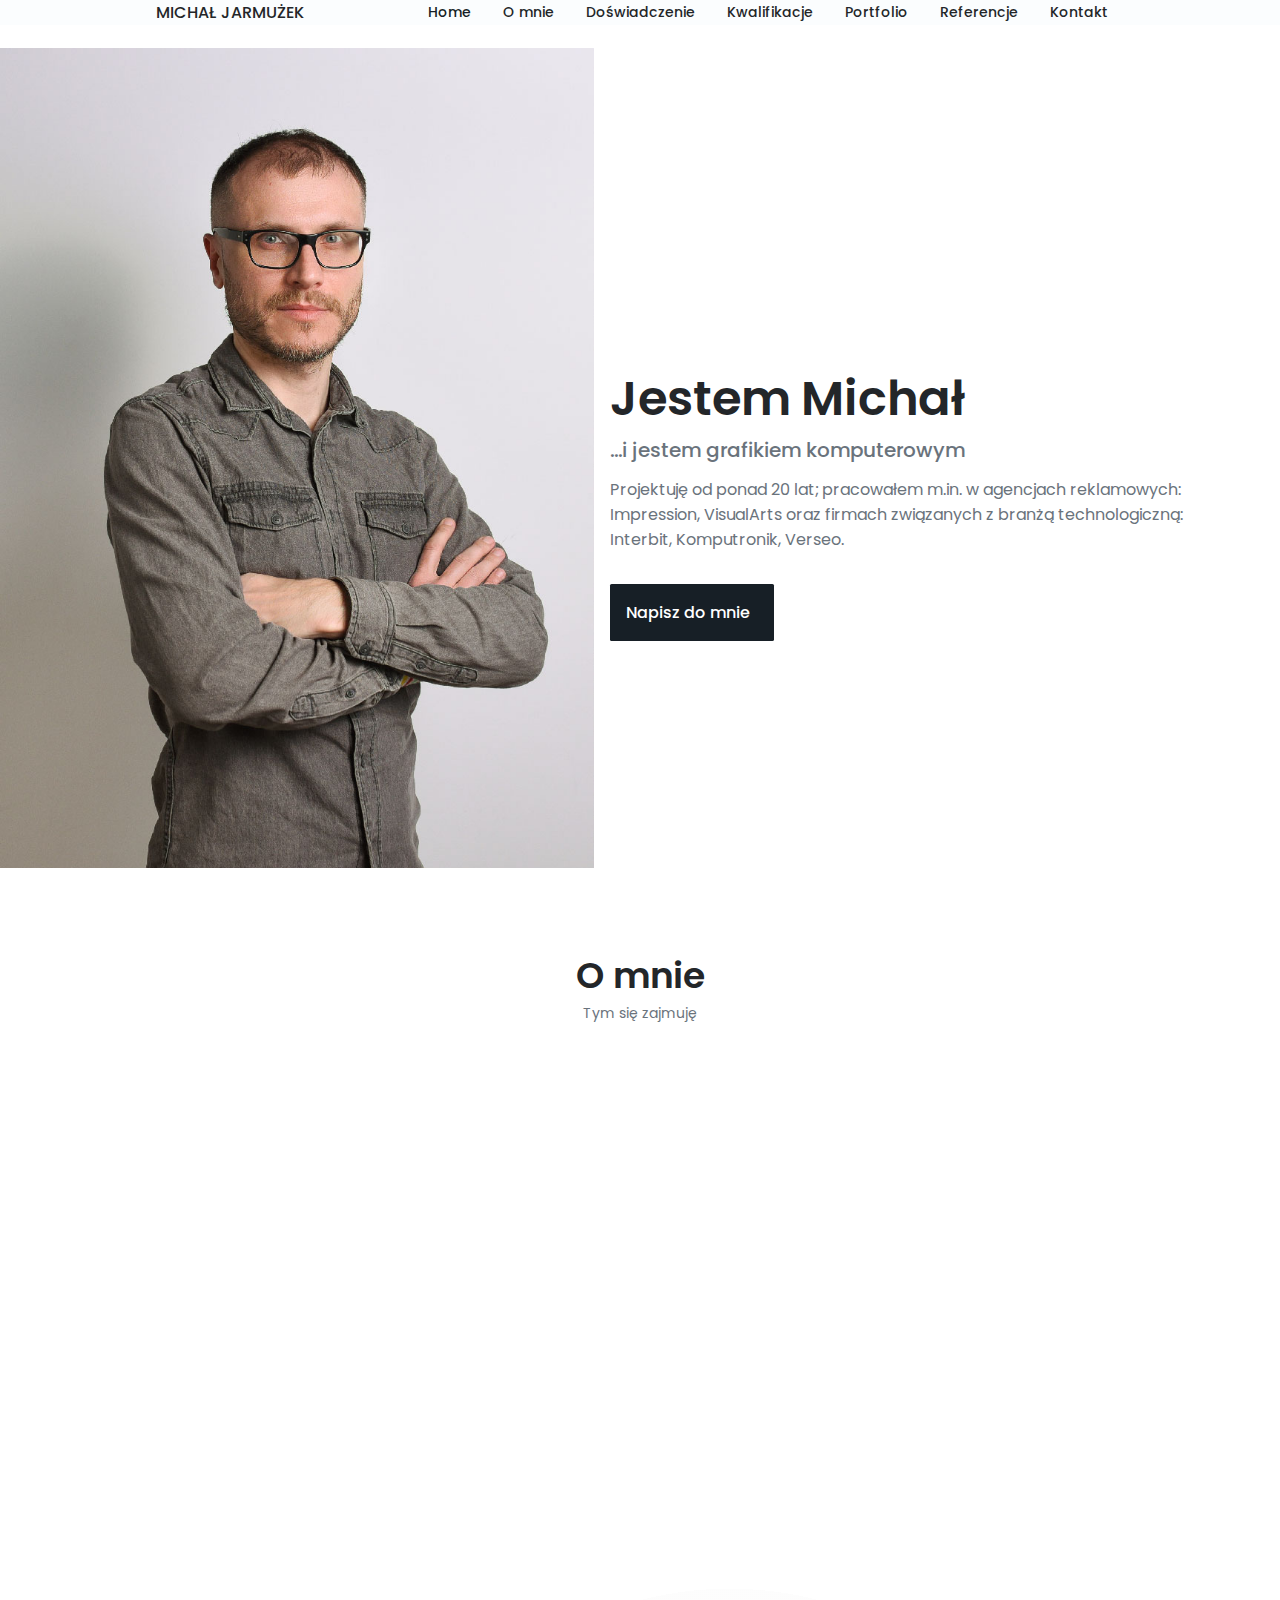
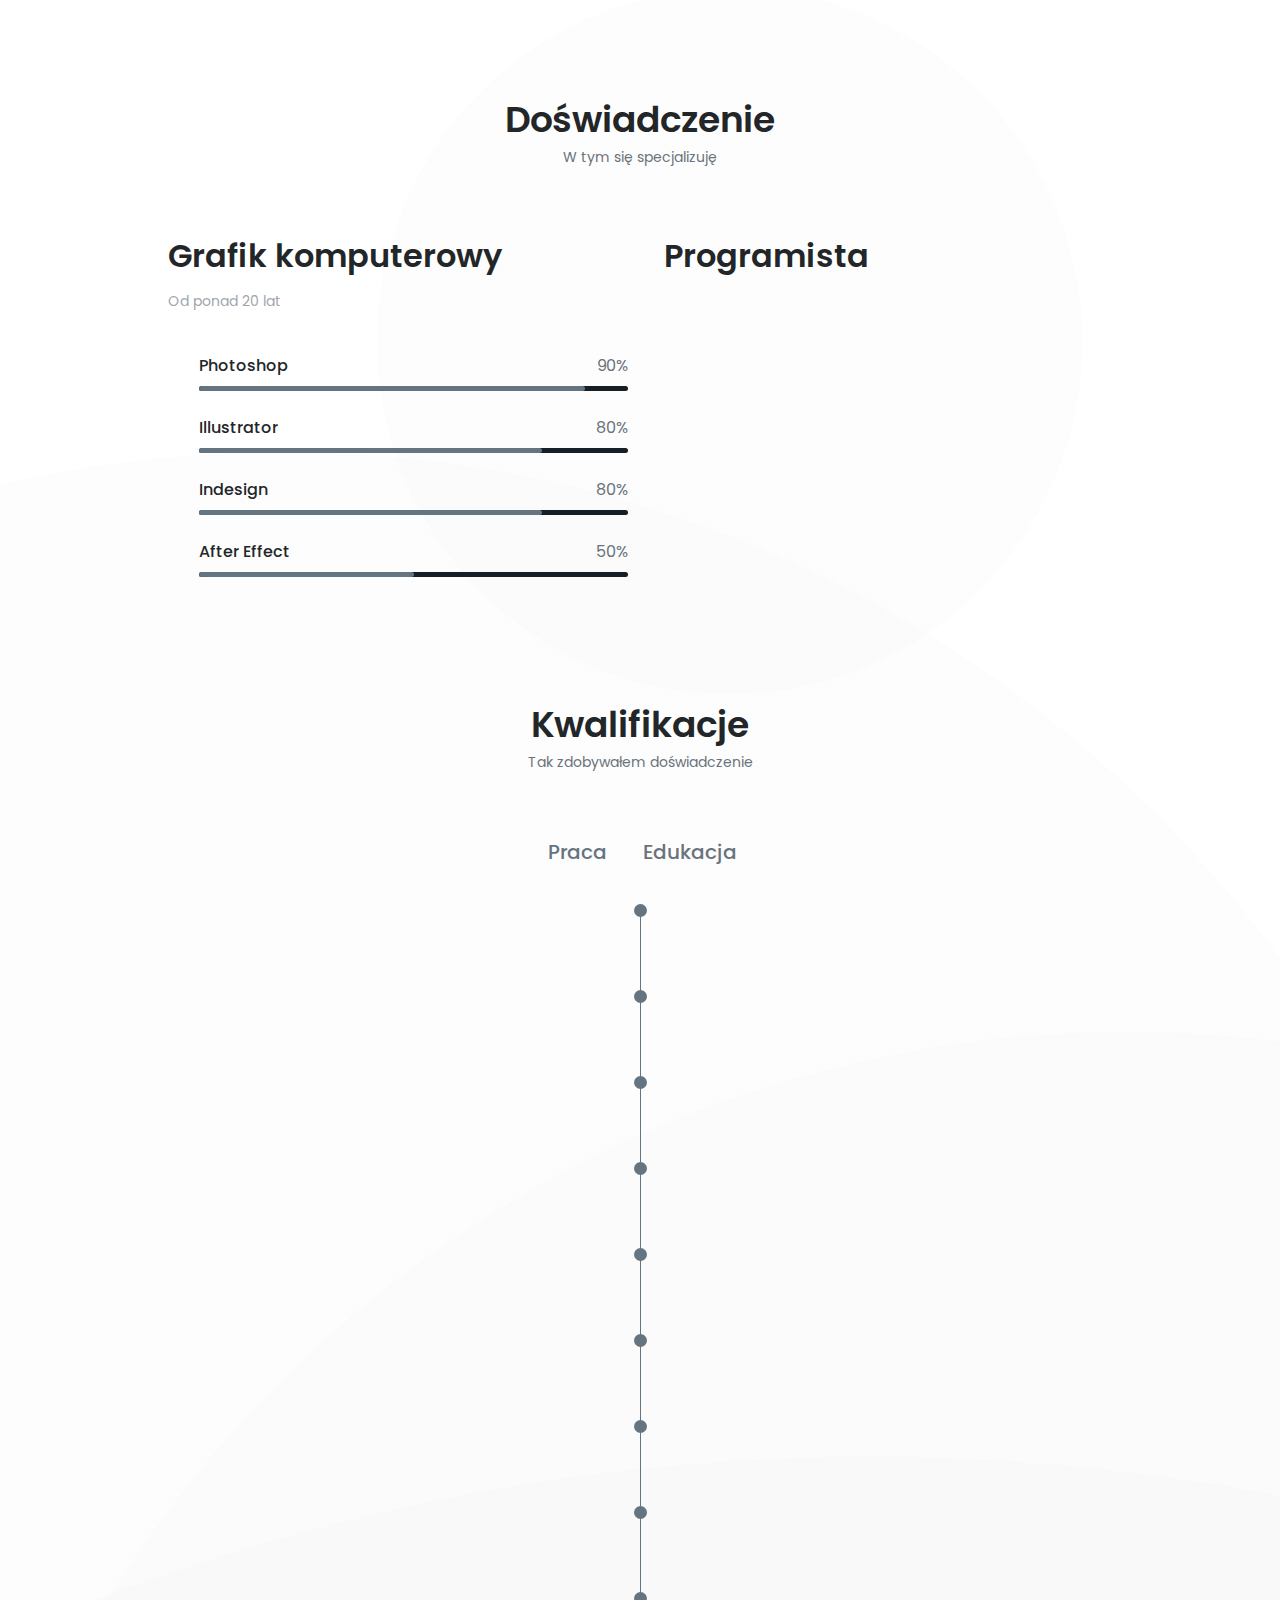
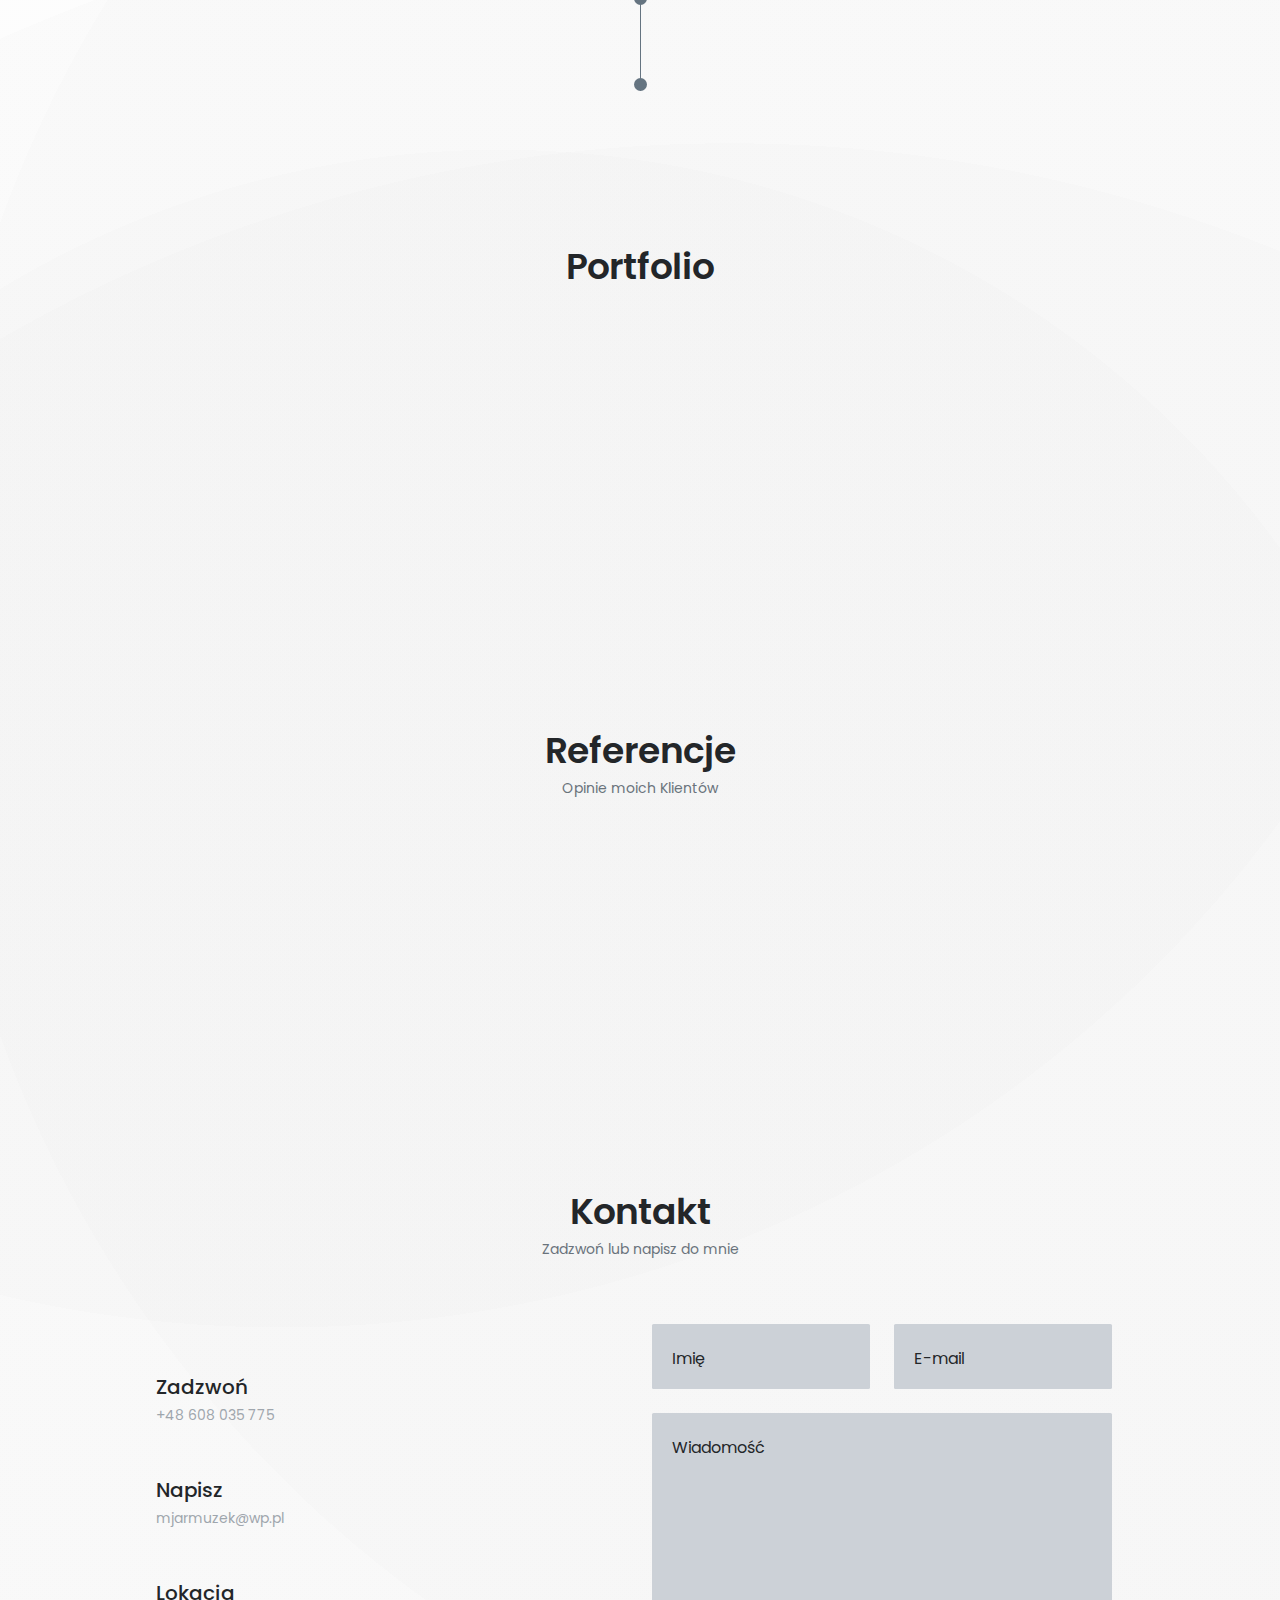
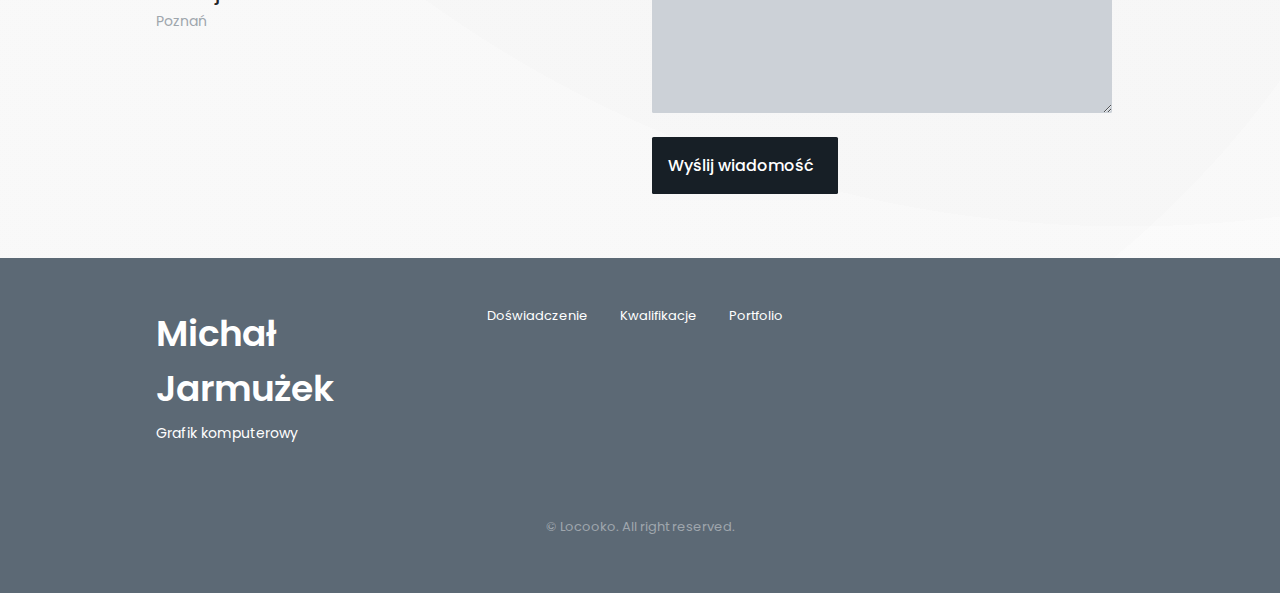
==== commit 4e0eb180: "del services" ====
--- a/index.html
+++ b/index.html
@@ -57,7 +57,7 @@
                         </a>
                     </li> -->
                     <li class="nav__item">
-                        <a href="#portfolio" class="nav__link">
+                        <a href="#portfolioBehance" class="nav__link">
                             <i class="uil uil-scenery nav__icon"></i> Portfolio
                         </a>
                     </li>
@@ -845,7 +845,7 @@
         </section>
 
         <!--==================== PROJECT IN MIND ====================-->
-        <section class="project section">
+        <section class="project section" id="portfolioBehance">
             <h2 class="section__title">Portfolio</h2>
             <div class="project__bg" data-aos="fade-up" data-aos-duration="1000" data-aos-once="false">
                 <div class="project__container container grid">
@@ -1015,9 +1015,9 @@
                     <li>
                         <a href="#qualifications" class="footer__link">Kwalifikacje</a>
                     </li>
-                    <li>
+                    <!-- <li>
                         <a href="#services" class="footer__link">Usługi</a>
-                    </li>
+                    </li> -->
                     <li>
                         <a href="#portfolio" class="footer__link">Portfolio</a>
                     </li>
